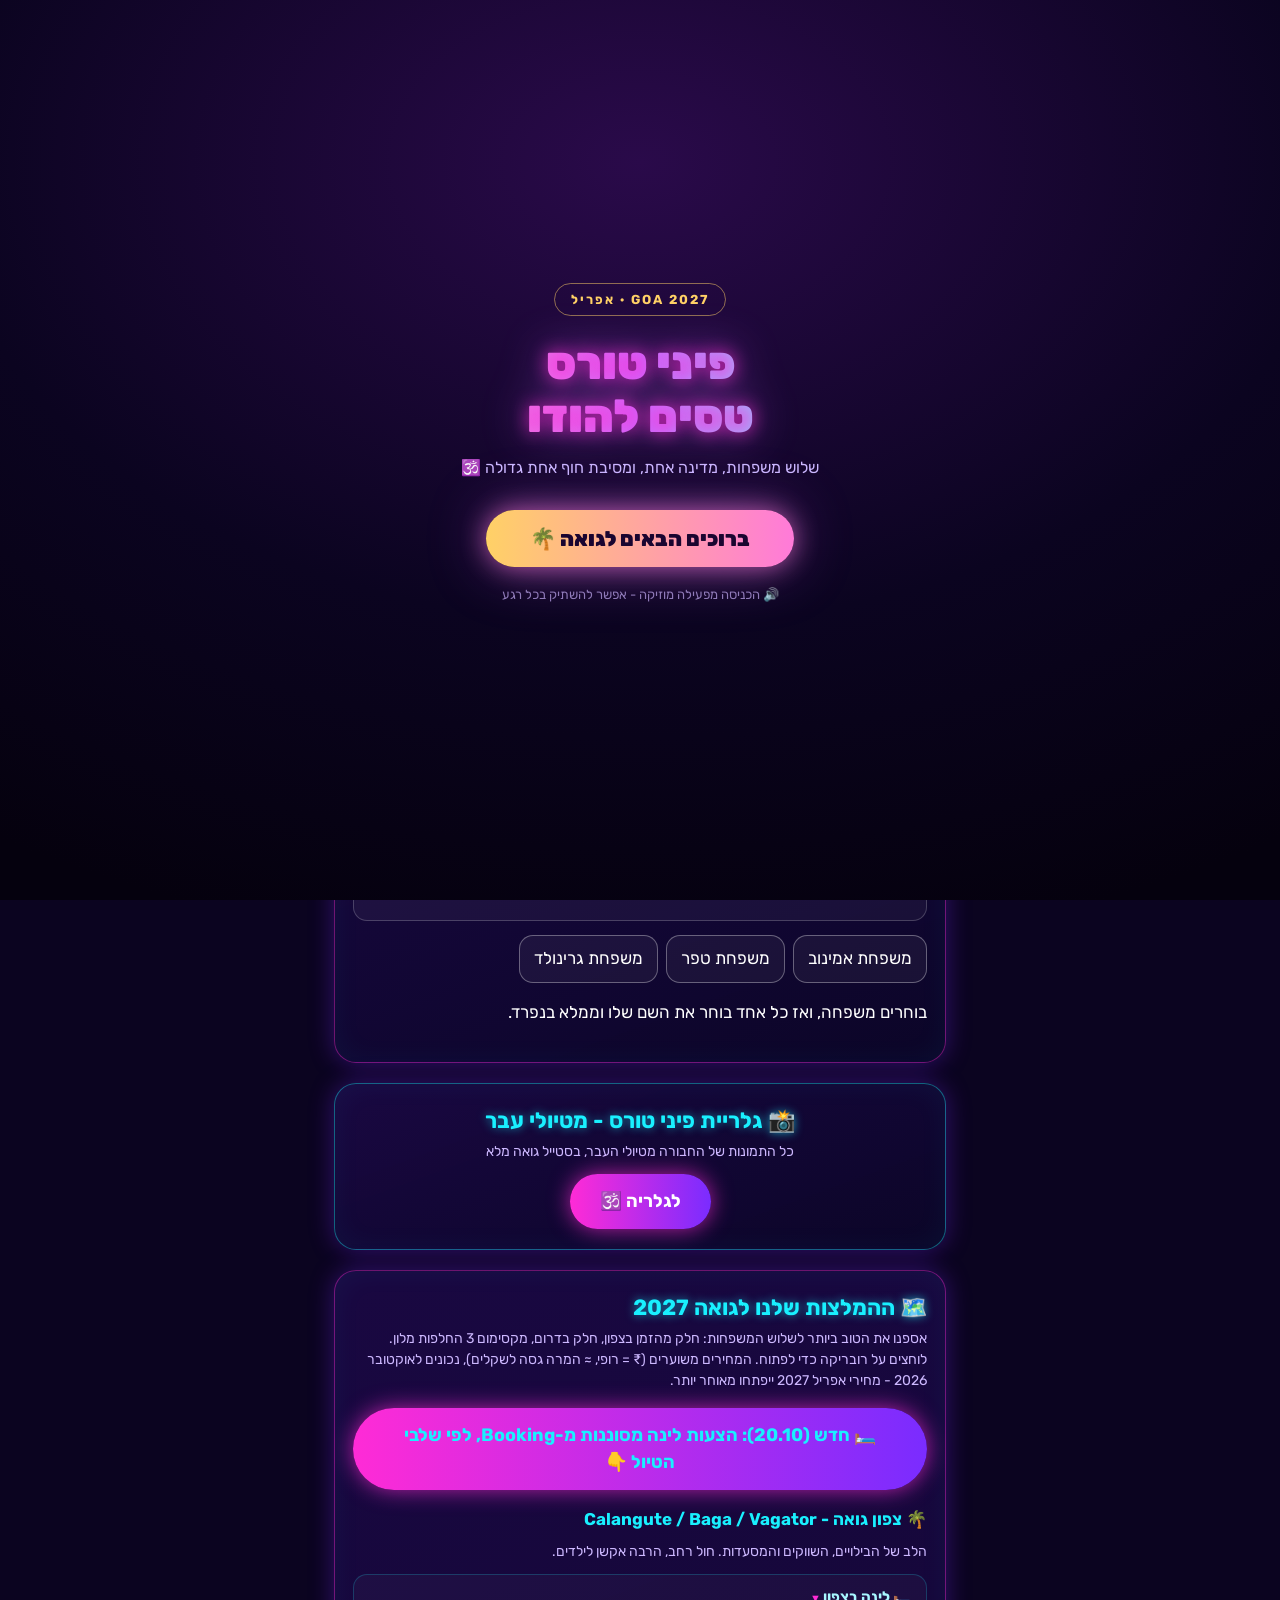
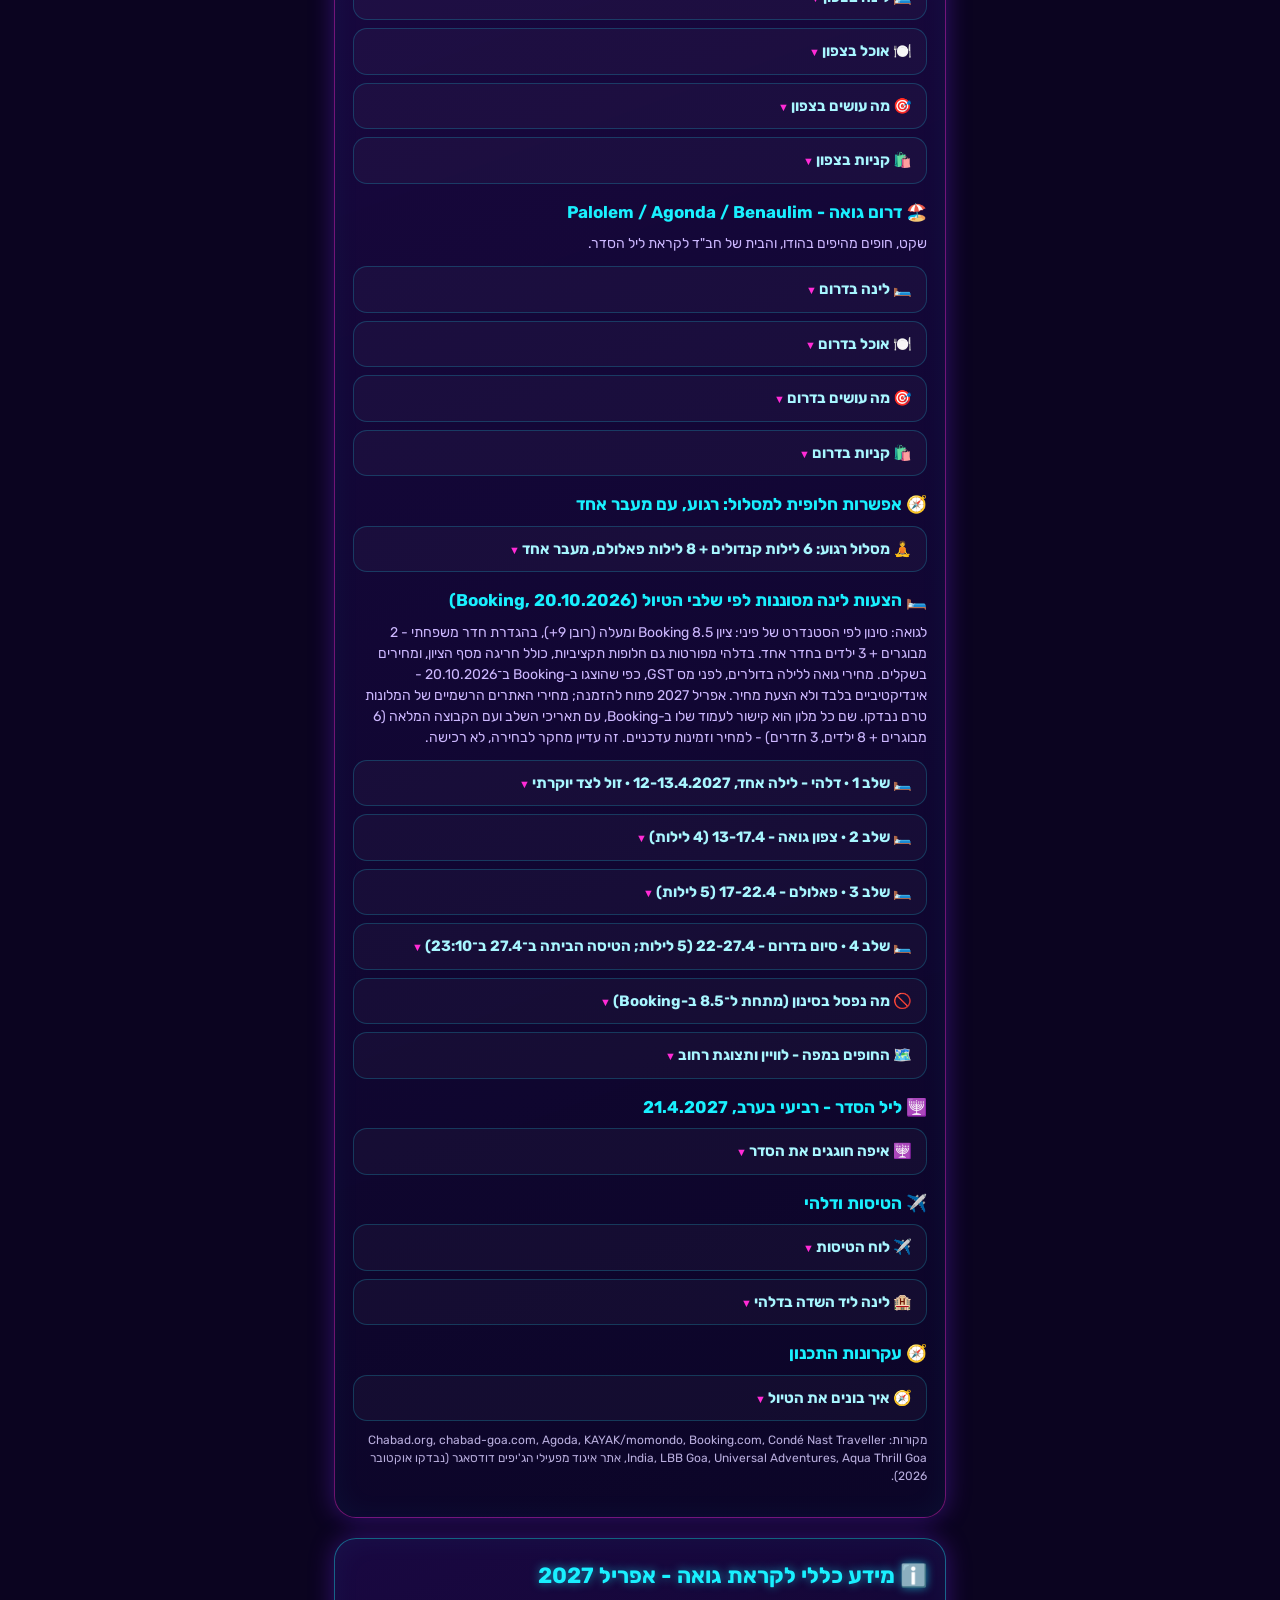
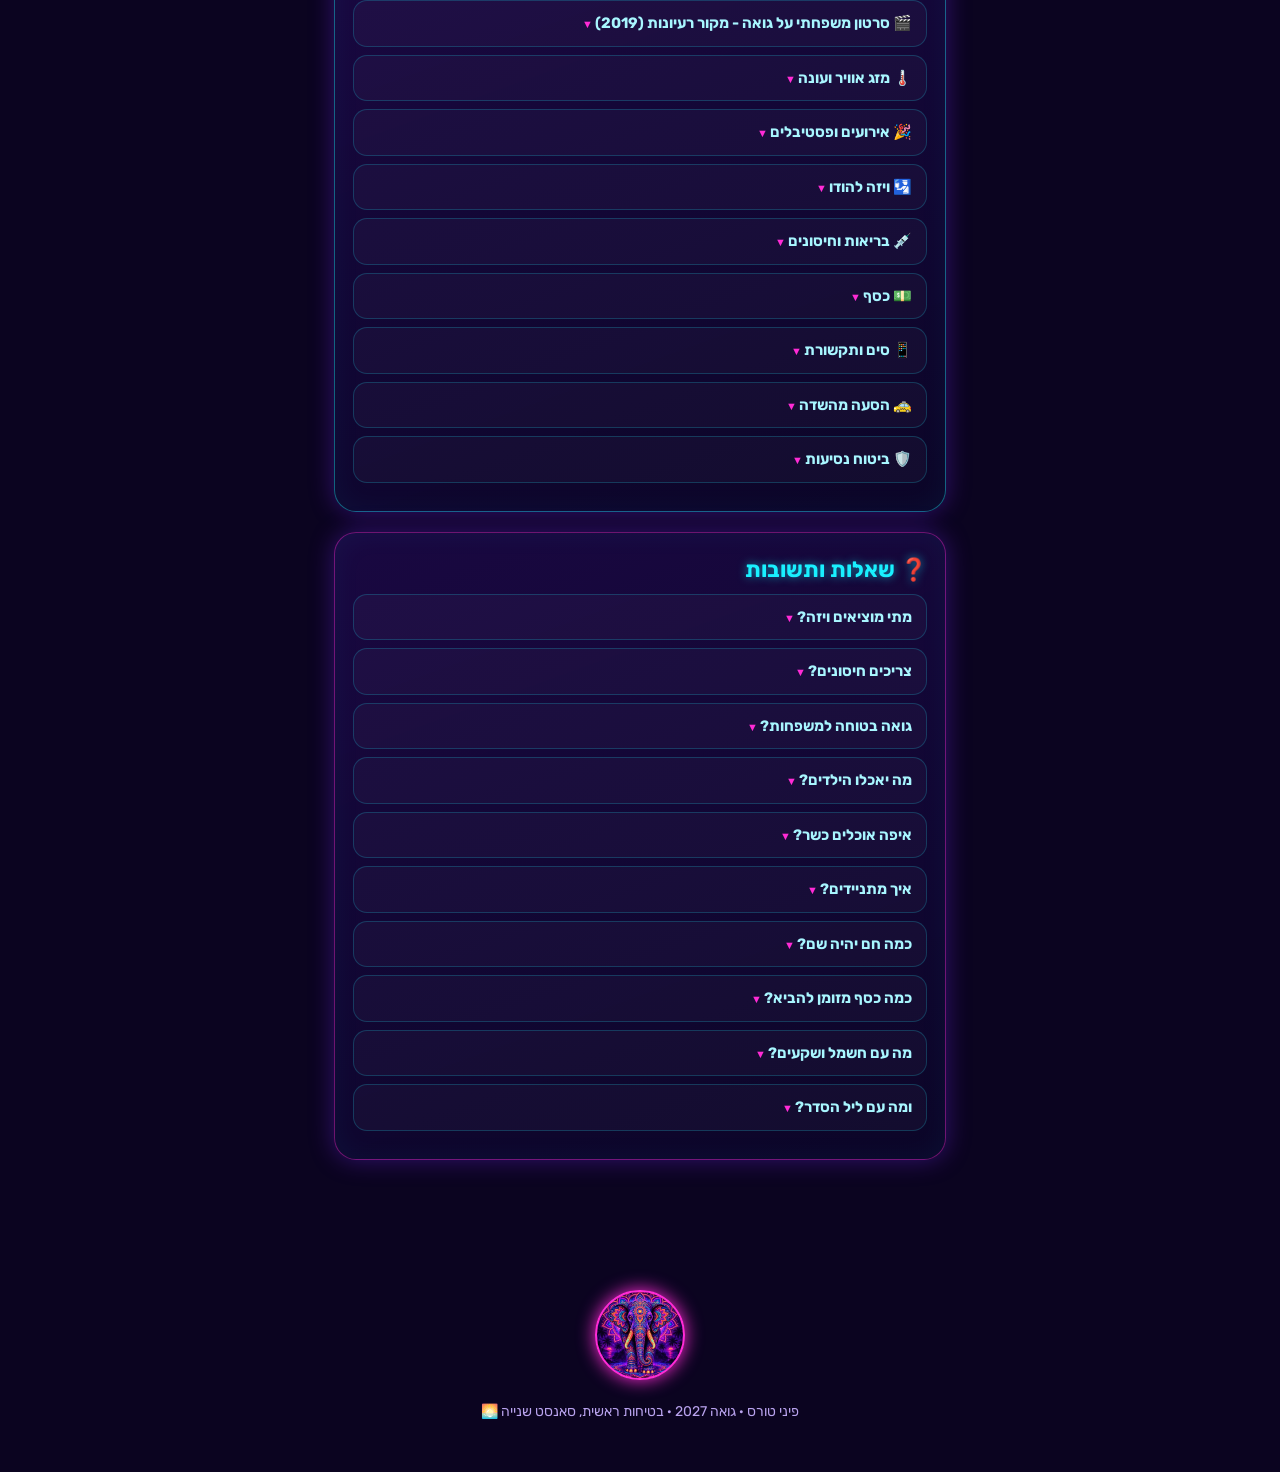
==== index.html @ 8bede076 "Refresh questionnaire module cache version" ====
<!DOCTYPE html>
<html lang="he" dir="rtl">
<head>
<meta charset="utf-8">
<script src="personal-questions.js?v=20261118-2" defer></script>
  <script src="goa-audio-1.js?v=2" defer></script>
<script src="goa-audio-2.js?v=2" defer></script>
<script src="chat.js?v=3" defer></script>
<script src="music.js?v=12" defer></script>
<meta name="viewport" content="width=device-width, initial-scale=1, viewport-fit=cover">
<title>פיני טורס טסים להודו | גואה 2027</title>
<meta name="description" content="הטיול הגדול לגואה. ממלאים העדפות בדקה וחצי, פיני טורס דואג לשאר.">
<meta property="og:title" content="פיני טורס טסים להודו 🌴🕉️">
<meta property="og:description" content="גואה 2027: כל משפחה בוחרת מה היא רוצה. 90 שניות, יאללה.">
<meta name="theme-color" content="#0b0420">
<link rel="preconnect" href="https://fonts.googleapis.com">
<link rel="preconnect" href="https://fonts.gstatic.com" crossorigin>
<link href="https://fonts.googleapis.com/css2?family=Rubik:wght@400;500;700;900&display=swap" rel="stylesheet">
<style>
:root{--hero:url([data-uri]);--ele:url([data-uri]);--man:url([data-uri]);--pink:#ff2bd6;--cyan:#19f0ff;--lime:#b6ff3b;--orange:#ff9a1f;--violet:#7a2cff;--bg:#0b0420}
*{box-sizing:border-box;-webkit-tap-highlight-color:transparent}
html{scroll-behavior:smooth}
body{margin:0;background:var(--bg);color:#fff;font-family:'Rubik',Arial,sans-serif;font-size:17px;line-height:1.5;overflow-x:hidden}
body:before{content:"";position:fixed;inset:0;z-index:-2;background:var(--man) center/cover;opacity:.22}
body:after{content:"";position:fixed;inset:0;z-index:-1;background:radial-gradient(circle at 20% 10%,rgba(255,43,214,.25),transparent 50%),radial-gradient(circle at 85% 60%,rgba(25,240,255,.18),transparent 55%),linear-gradient(#0b0420cc,#0b0420ee)}
.hero{position:relative;min-height:min(92vh,700px);display:flex;flex-direction:column;justify-content:flex-end;align-items:center;text-align:center;padding:24px 18px 36px;background:linear-gradient(180deg,rgba(11,4,32,.1) 0%,rgba(11,4,32,.15) 45%,var(--bg) 100%),var(--hero) center top/cover}
.badge{position:absolute;top:16px;inset-inline-start:16px;background:#0b0420aa;border:1px solid var(--cyan);color:var(--cyan);padding:4px 12px;border-radius:99px;font-size:13px;letter-spacing:1px;backdrop-filter:blur(6px)}
h1{margin:0;font-weight:900;font-size:clamp(40px,12vw,76px);line-height:1.02;text-shadow:0 0 18px rgba(255,43,214,.8)}
h1 .g{background:linear-gradient(90deg,var(--pink),var(--orange),var(--lime),var(--cyan),var(--pink));background-size:300% 100%;-webkit-background-clip:text;background-clip:text;color:transparent;animation:flow 6s linear infinite;filter:drop-shadow(0 0 12px rgba(255,43,214,.6))}
@keyframes flow{to{background-position:300% 0}}
.tag{margin:12px 0 22px;font-size:19px;color:#ffe9ff;text-shadow:0 2px 10px #000}
.btn{display:inline-block;border:0;cursor:pointer;font:inherit;font-weight:700;color:#fff;padding:14px 30px;border-radius:99px;background:linear-gradient(90deg,var(--pink),var(--violet));box-shadow:0 0 22px rgba(255,43,214,.7);text-decoration:none;font-size:18px}
.btn.alt{background:linear-gradient(90deg,#16c35a,#0aa1b8);box-shadow:0 0 22px rgba(25,240,255,.5)}
.btn.ghost{background:#ffffff14;box-shadow:none;border:1px solid #ffffff55}
.btn:active{transform:scale(.97)}
.spin{width:130px;height:130px;margin:0 auto 14px;border-radius:50%;background:var(--ele) center/cover;border:3px solid var(--cyan);box-shadow:0 0 30px var(--cyan),0 0 60px var(--pink);animation:pulse 3s ease-in-out infinite}
@keyframes pulse{50%{box-shadow:0 0 45px var(--lime),0 0 80px var(--violet);transform:scale(1.05)}}
main{max-width:640px;margin:0 auto;padding:0 14px 80px}
.bar{position:sticky;top:0;z-index:10;height:6px;background:#ffffff1a}
.bar i{display:block;height:100%;width:0;background:linear-gradient(90deg,var(--pink),var(--orange),var(--lime),var(--cyan));box-shadow:0 0 12px var(--pink);transition:width .3s}
section.card{margin:20px 0;padding:20px 18px;border-radius:22px;background:linear-gradient(160deg,#1d0a4acc,#0c0629dd);border:1px solid #ff2bd666;box-shadow:0 0 24px rgba(122,44,255,.35),inset 0 0 30px rgba(25,240,255,.05)}
section.card:nth-of-type(even){border-color:#19f0ff66}
h2{margin:0 0 4px;font-size:22px;font-weight:700;color:var(--cyan);text-shadow:0 0 10px rgba(25,240,255,.6)}
.hint{margin:0 0 12px;font-size:14px;color:#cdb8ff}
.chips{display:flex;flex-wrap:wrap;gap:8px}
.chips label{position:relative}
.chips input{position:absolute;opacity:0;pointer-events:none}
.chips span{display:block;padding:9px 14px;border-radius:99px;border:1px solid #ffffff44;background:#ffffff0d;cursor:pointer;user-select:none;transition:.15s;font-size:16px}
.chips input:checked+span{background:linear-gradient(90deg,var(--pink),var(--violet));border-color:transparent;box-shadow:0 0 14px rgba(255,43,214,.8);font-weight:500}
.chips input:focus-visible+span{outline:2px solid var(--cyan)}
input[type=text],input[type=number],textarea{width:100%;font:inherit;color:#fff;background:#0008;border:1px solid #ffffff44;border-radius:14px;padding:12px 14px;margin-top:6px}
textarea{min-height:84px;resize:vertical}
input:focus,textarea:focus{outline:2px solid var(--cyan);border-color:transparent}
.row{display:flex;gap:10px}.row>div{flex:1}
.row label{font-size:14px;color:#cdb8ff}
input[type=range]{width:100%;min-height:32px;accent-color:var(--pink);margin:12px 0 2px}
.ends{display:flex;justify-content:space-between;font-size:13px;color:#cdb8ff}
.big{text-align:center;font-size:22px;font-weight:700;color:var(--lime);text-shadow:0 0 10px var(--lime)}
#out{display:none;white-space:pre-wrap;background:#000a;border:1px dashed var(--lime);border-radius:16px;padding:14px;margin:14px 0;font-size:15px;direction:rtl;text-align:right}
.actions{display:flex;flex-direction:column;gap:10px;align-items:stretch;text-align:center}
.final{text-align:center}
.note{font-size:13px;color:#b9a3ee;text-align:center;margin-top:10px}
footer{text-align:center;padding:30px 10px 50px;color:#b9a3ee;font-size:14px}
.err{color:#ff7a9a;font-size:14px;display:none;margin-top:6px}
.sunrays{animation:flow 8s linear infinite}

/* המלצות */
.rec h3{margin:16px 0 8px;font-size:17px;color:#19f0ff}
.rec ul{margin:6px 0 10px;padding-inline-start:20px}
.rec li{margin:6px 0;font-size:15px;line-height:1.55}
.pill{display:inline-block;font-size:11.5px;padding:2px 10px;border-radius:999px;border:1px solid #ff2bd688;color:#ffb3ef;margin-inline-start:6px;vertical-align:middle}
.pill.b{border-color:#19f0ff88;color:#a8f6ff}
.price{color:#ffd166;font-weight:600}
.note2{font-size:12px;color:#b9aede;margin-top:10px;line-height:1.5}
/* סקריי מתקפל */
details.survey{margin:26px 0;border-radius:22px;background:linear-gradient(160deg,#1d0a4acc,#0c0629dd);border:1px solid #ff2bd666;box-shadow:0 0 24px rgba(122,44,255,.35)}
details.survey>summary{list-style:none;cursor:pointer;padding:18px;text-align:center;font-size:19px;font-weight:800;color:#fff;text-shadow:0 0 12px #ff2bd6}
details.survey>summary::-webkit-details-marker{display:none}
details.survey>summary::after{content:' ▼';font-size:13px;color:#19f0ff}
details.survey[open]>summary::after{content:' ▲'}
details.survey .pad{padding:0 14px 14px}

.qa{margin:8px 0;border:1px solid #19f0ff33;border-radius:14px;background:#ffffff08}
.qa>summary{list-style:none;cursor:pointer;padding:11px 14px;font-weight:700;font-size:15px;color:#a8f6ff}
.qa>summary::-webkit-details-marker{display:none}
.qa>summary::after{content:' ▼';font-size:11px;color:#ff2bd6}
.qa[open]>summary::after{content:' ▲'}
.qa .a{padding:0 14px 12px;font-size:14.5px;line-height:1.65;color:#e8e2ff}
.songbox{margin:12px 0 4px;padding:10px 12px;border:1px solid #19f0ff44;border-radius:12px;background:#ffffff10;display:flex;align-items:center;gap:10px;flex-wrap:wrap}
.songbox audio{height:34px;flex:1;min-width:220px;max-width:100%}
.songbox .credit{width:100%;font-size:12px;opacity:.7}
.rec a,.qa a{color:#19f0ff}
.gl{white-space:nowrap}.gl a{text-decoration:none;font-size:13px;margin-inline-start:2px}
</style>
</head>
<body>
<div id="goa-splash" role="dialog" aria-label="ברוכים הבאים לפיני טורס">
<style>
#goa-splash{position:fixed;inset:0;z-index:2147483647;display:flex;align-items:center;justify-content:center;background:radial-gradient(1200px 800px at 50% 18%,#2a0a4a 0%,#0b0420 58%,#05010e 100%);transition:opacity .5s ease;text-align:center;font-family:'Rubik',sans-serif}
#goa-splash.gs-hide{opacity:0;pointer-events:none}
#goa-splash .gs-in{padding:24px;max-width:440px}
#goa-splash .gs-badge{display:inline-block;color:#ffd166;font-weight:700;letter-spacing:2px;font-size:13px;border:1px solid rgba(255,209,102,.5);border-radius:999px;padding:6px 16px;margin-bottom:22px}
#goa-splash .gs-title{font-size:46px;line-height:1.15;font-weight:900;margin:0 0 12px;background:linear-gradient(90deg,#ff7ad9,#c96bff,#7af0ff);-webkit-background-clip:text;background-clip:text;color:transparent;filter:drop-shadow(0 0 22px rgba(201,107,255,.45))}
#goa-splash .gs-sub{color:#cbb8ff;font-size:16px;margin:0 0 30px}
#goa-splash #goa-enter{font-family:inherit;font-size:21px;font-weight:900;color:#1a0530;background:linear-gradient(90deg,#ffd166,#ff7ad9);border:none;border-radius:999px;padding:16px 44px;cursor:pointer;box-shadow:0 0 26px rgba(255,122,217,.65),0 0 60px rgba(201,107,255,.35);animation:gsPulse 1.8s ease-in-out infinite;-webkit-tap-highlight-color:transparent}
#goa-splash #goa-enter:active{transform:scale(.96)}
#goa-splash .gs-note{color:#8f7ab8;font-size:13px;margin-top:18px}
@keyframes gsPulse{0%,100%{transform:scale(1);box-shadow:0 0 26px rgba(255,122,217,.65),0 0 60px rgba(201,107,255,.35)}50%{transform:scale(1.06);box-shadow:0 0 40px rgba(255,122,217,.9),0 0 90px rgba(201,107,255,.55)}}
@media (prefers-reduced-motion:reduce){#goa-splash #goa-enter{animation:none}}
</style>
<div class="gs-in">
<div class="gs-badge">GOA 2027 · אפריל</div>
<h1 class="gs-title">פיני טורס<br>טסים להודו</h1>
<p class="gs-sub">שלוש משפחות, מדינה אחת, ומסיבת חוף אחת גדולה 🕉️</p>
<button id="goa-enter" type="button">ברוכים הבאים לגואה 🌴</button>
<p class="gs-note">🔊 הכניסה מפעילה מוזיקה - אפשר להשתיק בכל רגע</p>
</div>
</div>
<script>
(function(){
var s=document.getElementById('goa-splash');
if(!s)return;
try{localStorage.removeItem('goa27_entered');if(sessionStorage.getItem('goa27_entered')==='1'){s.parentNode.removeChild(s);return;}}catch(e){}
document.getElementById('goa-enter').addEventListener('click',function(){
try{sessionStorage.setItem('goa27_entered','1');}catch(e){}
if(window.goaMusic&&window.goaMusic.start){window.goaMusic.start();}
s.classList.add('gs-hide');
setTimeout(function(){if(s.parentNode)s.parentNode.removeChild(s);},600);
});
})();
</script>
<div id="goa-gal" style="display:none;position:fixed;inset:0;z-index:9000;background:#0b0420">
<button id="goa-gal-close" type="button" style="position:absolute;top:10px;left:10px;z-index:9001;background:rgba(20,6,45,.85);color:#e8dcff;border:1px solid rgba(190,120,255,.5);border-radius:999px;padding:8px 16px;font-family:inherit;font-size:14px;font-weight:700;cursor:pointer">✕ חזרה לסקר</button>
<iframe id="goa-gal-frame" src="about:blank" style="width:100%;height:100%;border:0" title="גלריית פיני טורס"></iframe>
</div>
<script>
function goaGalInit(){
var ov=document.getElementById('goa-gal'),fr=document.getElementById('goa-gal-frame');
function openGal(e){if(e)e.preventDefault();if(!fr.dataset.loaded){fr.src='gallery.html?embed=1';fr.dataset.loaded='1';}ov.style.display='block';document.body.style.overflow='hidden';}
function closeGal(){ov.style.display='none';document.body.style.overflow='';}
var l=document.getElementById('gal-link');if(l)l.addEventListener('click',openGal);
document.getElementById('goa-gal-close').addEventListener('click',closeGal);
window.addEventListener('message',function(e){if(e.data==='goa-close-gallery')closeGal();});
}
if(document.readyState==='loading')document.addEventListener('DOMContentLoaded',goaGalInit);else goaGalInit();
</script>
<div class="bar"><i id="prog"></i></div>
<header class="hero">
  <div class="badge">GOA 2027 · אפריל</div>
  <div class="spin" aria-hidden="true"></div>
  <h1><span class="g">פיני טורס</span><br>טסים להודו 🌴</h1>
  <p class="tag">שלוש משפחות, מדינה אחת, אפס מושג בדיוק איפה נישן.<br>תגידו מה בא לכם, ואנחנו נעשה את הקסם ✨</p>
  <a class="btn" href="#recs">מה מומלץ לנו בגואה? 👇</a>
  <a class="btn ghost" href="#survey" id="survey-open" style="margin-top:10px">יאללה ממלאים (90 שניות) ✍️</a>
  <a class="btn ghost" href="#kidsbox" id="kids-open" style="margin-top:10px">גם הילדים ממלאים 🎈 (60 שניות)</a>
  <a class="btn" href="kids.html" id="kidsworld-link" style="margin-top:10px">🌈 עולם הילדים בהודו 🌈</a>
</header>

<main id="form">
<section class="card" style="text-align:center">
<h2>📸 גלריית פיני טורס - מטיולי עבר</h2>
<p class="hint">כל התמונות של החבורה מטיולי העבר, בסטייל גואה מלא</p>
<a class="btn" href="gallery.html" id="gal-link" style="display:inline-block;text-decoration:none">לגלריה 🕉️</a>
</section>
<section class="card rec" id="recs">
<h2>🗺️ ההמלצות שלנו לגואה 2027</h2>
<p class="hint">אספנו את הטוב ביותר לשלוש המשפחות: חלק מהזמן בצפון, חלק בדרום, מקסימום 3 החלפות מלון. לוחצים על רובריקה כדי לפתוח. המחירים משוערים (₹ = רופי, ≈ המרה גסה לשקלים), נכונים לאוקטובר 2026 - מחירי אפריל 2027 ייפתחו מאוחר יותר.</p>
<p style="text-align:center"><a class="btn" href="#lodging-filtered">🛏️ חדש (20.10): הצעות לינה מסוננות מ-Booking, לפי שלבי הטיול 👇</a></p>

<h3>🌴 צפון גואה - Calangute / Baga / Vagator</h3>
<p class="hint">הלב של הבילויים, השווקים והמסעדות. חול רחב, הרבה אקשן לילדים.</p>
<details class="qa" data-track="lodging"><summary>🛏️ לינה בצפון</summary><div class="a"><p class="hint">עודכן 20.10: <a href="https://www.booking.com/hotel/in/swissa-tel-goa.html?checkin=2027-04-13&checkout=2027-04-17&group_adults=6&group_children=8&no_rooms=3&age=5&age=7&age=7&age=8&age=9&age=11&age=11&age=11&selected_currency=USD" target="_blank" rel="noopener" title="ב-Booking עם תאריכי השלב וכמות הנוסעים">Hard Rock</a> (ציון Booking 7.2) ו-<a href="https://www.booking.com/hotel/in/w-retreat-spa-goa.html?checkin=2027-04-13&checkout=2027-04-17&group_adults=6&group_children=8&no_rooms=3&age=5&age=7&age=7&age=8&age=9&age=11&age=11&age=11&selected_currency=USD" target="_blank" rel="noopener" title="ב-Booking עם תאריכי השלב וכמות הנוסעים">W Goa</a> (8.4) ירדו מההמלצות - מתחת לרף ה־8.5 של פיני.</p><p><a class="btn ghost" href="#lodging-filtered">🛏️ להצעות הלינה המסוננות בצפון (Booking 8.5 ומעלה) 👇</a></p><ul><li><b>וילה פרטית עם בריכה</b> באסאגאו או סיולים (3-4 חדרי שינה) - דרך Airbnb או סוכנות וילות מקומית; אין ציון Booking, נבדק בנפרד. <span class="pill">אמינוב: וילה פרטית</span></li></ul></div></details>
<details class="qa" data-track="restaurants"><summary>🍽️ אוכל בצפון</summary><div class="a">Britto's <span class="gl"><a href="https://www.google.com/maps/search/?api=1&query=Britto%27s+Bar+%26+Restaurant&query_place_id=ChIJRzXF3x3qvzsRRNDmKZGp8ko" target="_blank" rel="noopener" title="כרטיס מקום">🗺️</a><a href="https://www.google.com/maps/@?api=1&map_action=map&center=15.5613278,73.7494609&zoom=17&basemap=satellite" target="_blank" rel="noopener" title="תצוגת לוויין">🛰️</a><a href="https://www.google.com/maps/@?api=1&map_action=pano&viewpoint=15.5613278,73.7494609" target="_blank" rel="noopener" title="פנורמת 360° בסביבה">📷</a></span> בבאגה (קלאסיקה מ-1965, נוף לים), Thalassa  בוגטור (יווני, הסאנסט הכי מפורסם בגואה), Gunpowder <span class="gl"><a href="https://www.google.com/maps/search/?api=1&query=Gunpowder&query_place_id=ChIJkU2VCqzrvzsRSnOAngvPSKE" target="_blank" rel="noopener" title="כרטיס מקום">🗺️</a><a href="https://www.google.com/maps/@?api=1&map_action=map&center=15.5969557,73.7883230&zoom=17&basemap=satellite" target="_blank" rel="noopener" title="תצוגת לוויין">🛰️</a><a href="https://www.google.com/maps/@?api=1&map_action=pano&viewpoint=15.5969557,73.7883230" target="_blank" rel="noopener" title="פנורמת 360° בסביבה">📷</a></span> באסאגאו (דרום הודי משובח), Pincode <span class="gl"><a href="https://www.google.com/maps/search/?api=1&query=Pincode+Bungalow&query_place_id=ChIJJfF7OQDrvzsRgKlXTNKUjtM" target="_blank" rel="noopener" title="כרטיס מקום">🗺️</a><a href="https://www.google.com/maps/@?api=1&map_action=map&center=15.5949577,73.7528907&zoom=17&basemap=satellite" target="_blank" rel="noopener" title="תצוגת לוויין">🛰️</a></span> בוגטור (הודי מודרני). צמחוני ואוכל מוכר לילדים יש בשפע בכל מקום.</div></details>
<details class="qa" data-track="attractions"><summary>🎯 מה עושים בצפון</summary><div class="a"><a href="https://goa-tourism.org.in/anjuna-flea-market-goa" target="_blank" rel="noopener">שוק דחיפים באנג'ונה</a> <span class="gl"><a href="https://www.google.com/maps/search/?api=1&query=Anjuna+Flea+Market&query_place_id=ChIJFY-F1BLpvzsRyVdPrarA5bs" target="_blank" rel="noopener" title="כרטיס מקום">🗺️</a><a href="https://www.google.com/maps/@?api=1&map_action=map&center=15.5720689,73.7419735&zoom=17&basemap=satellite" target="_blank" rel="noopener" title="תצוגת לוויין">🛰️</a><a href="https://www.google.com/maps/@?api=1&map_action=pano&viewpoint=15.5720689,73.7419735" target="_blank" rel="noopener" title="פנורמת 360° בסביבה">📷</a></span> (ימי רביעי), <a href="https://goa-tourism.com/siteseeing/markets-of-north-goa/" target="_blank" rel="noopener">שוק הלילה בארפורה</a> <span class="gl"><a href="https://www.google.com/maps/search/?api=1&query=Saturday+Night+Market+Arpora+Goa" target="_blank" rel="noopener" title="כרטיס מקום">🗺️</a><a href="https://www.google.com/maps/@?api=1&map_action=map&center=15.5671497,73.7654163&zoom=17&basemap=satellite" target="_blank" rel="noopener" title="תצוגת לוויין">🛰️</a><a href="https://www.google.com/maps/@?api=1&map_action=pano&viewpoint=15.5671497,73.7654163" target="_blank" rel="noopener" title="פנורמת 360° בסביבה">📷</a></span> (מוצ"ש), <a href="https://www.universaladventures.in/products/water-sports-at-baga-calangute-premium" target="_blank" rel="noopener">ספורט מים 5-ב-1 בקלנגוט/באגה</a> <span class="price">≈ ₹1,300</span>, <span class="gl-dead" title="הקישור הרשמי לא זמין כרגע">שייט דולפינים מסינקרים <small>(הקישור הרשמי לא זמין כרגע)</small></span> <span class="gl"><a href="https://www.google.com/maps/search/?api=1&query=Sinquerim+Beach&query_place_id=ChIJn5OqQp7BvzsR7YB4KherD64" target="_blank" rel="noopener" title="כרטיס מקום">🗺️</a><a href="https://www.google.com/maps/@?api=1&map_action=map&center=15.4991464,73.7674666&zoom=17&basemap=satellite" target="_blank" rel="noopener" title="תצוגת לוויין">🛰️</a><a href="https://www.google.com/maps/@?api=1&map_action=pano&viewpoint=15.4991464,73.7674666" target="_blank" rel="noopener" title="פנורמת 360° בסביבה">📷</a></span> (כשעה וחצי, <span class="price">מ־₹399</span>), <a href="https://www.universaladventures.in/products/scuba-diving-in-grand-island-goa" target="_blank" rel="noopener">צלילה ושנורקל סביב האי Grande</a> (טיול יום מהצפון, צלילת היכרות, <span class="price">מ־₹1,099</span>), <a href="https://www.goa.gov.in/places/aguada-fort/fort-aguada/" target="_blank" rel="noopener">מבצרי Aguada</a> <span class="gl"><a href="https://www.google.com/maps/search/?api=1&query=Fort+Aguada&query_place_id=ChIJa72MxnXBvzsRHHtpszB2g6M" target="_blank" rel="noopener" title="כרטיס מקום">🗺️</a><a href="https://www.google.com/maps/@?api=1&map_action=map&center=15.4922519,73.7737462&zoom=17&basemap=satellite" target="_blank" rel="noopener" title="תצוגת לוויין">🛰️</a><a href="https://www.google.com/maps/@?api=1&map_action=pano&viewpoint=15.4922519,73.7737462" target="_blank" rel="noopener" title="פנורמת 360° בסביבה">📷</a></span> ו-<a href="https://www.goa.gov.in/places/chapora-fort/" target="_blank" rel="noopener">Chapora</a> <span class="gl"><a href="https://www.google.com/maps/search/?api=1&query=Chapora+Fort&query_place_id=ChIJ56FVYsbpvzsRB6GFWwDiCzc" target="_blank" rel="noopener" title="כרטיס מקום">🗺️</a><a href="https://www.google.com/maps/@?api=1&map_action=map&center=15.6046375,73.7369631&zoom=17&basemap=satellite" target="_blank" rel="noopener" title="תצוגת לוויין">🛰️</a><a href="https://www.google.com/maps/@?api=1&map_action=pano&viewpoint=15.6046375,73.7369631" target="_blank" rel="noopener" title="פנורמת 360° בסביבה">📷</a></span>, שיעור יוגה drop-in בארמבול <span class="gl"><a href="https://www.google.com/maps/search/?api=1&query=Arambol+Beach&query_place_id=ChIJU2YT71LuvzsRFgfxISbKed0" target="_blank" rel="noopener" title="כרטיס מקום">🗺️</a><a href="https://www.google.com/maps/@?api=1&map_action=map&center=15.6846886,73.7032836&zoom=17&basemap=satellite" target="_blank" rel="noopener" title="תצוגת לוויין">🛰️</a><a href="https://www.google.com/maps/@?api=1&map_action=pano&viewpoint=15.6846886,73.7032836" target="_blank" rel="noopener" title="פנורמת 360° בסביבה">📷</a></span>.<div class="songbox">🐬 <b>השיר של הדולפינים</b> - הפקה של פיני (4:17): <audio class="goa-song" controls preload="none"></audio></div></div></details>
<details class="qa" data-track="shopping"><summary>🛍️ קניות בצפון</summary><div class="a">בעיקר בשווקים: אנג'ונה (ד׳) וארפורה (מוצ"ש) - בגדים, תכשיטים, תבלינים ומזכרות.</div></details>

<h3>🏖️ דרום גואה - Palolem / Agonda / Benaulim</h3>
<p class="hint">שקט, חופים מהיפים בהודו, והבית של חב"ד לקראת ליל הסדר.</p>
<details class="qa" data-track="lodging"><summary>🛏️ לינה בדרום</summary><div class="a"><p class="hint">עודכן 20.10: <a href="https://www.booking.com/hotel/in/intercontinental-the-lalit-goa-resort.html?checkin=2027-04-22&checkout=2027-04-27&group_adults=6&group_children=8&no_rooms=3&age=5&age=7&age=7&age=8&age=9&age=11&age=11&age=11&selected_currency=USD" target="_blank" rel="noopener" title="ב-Booking עם תאריכי השלב וכמות הנוסעים">The LaLiT</a> ירד מההמלצות (ציון Booking 7.8, מתחת לרף ה־8.5).</p><p><a class="btn ghost" href="#lodging-filtered">🛏️ להצעות הלינה המסוננות בדרום ובפאלולם (Booking 8.5 ומעלה) 👇</a></p><ul><li><a href="https://www.booking.com/hotel/in/taj-exotica-goa.html?checkin=2027-04-22&checkout=2027-04-27&group_adults=6&group_children=8&no_rooms=3&age=5&age=7&age=7&age=8&age=9&age=11&age=11&age=11&selected_currency=USD" target="_blank" rel="noopener" title="ב-Booking עם תאריכי השלב וכמות הנוסעים"><b>Taj Exotica</b></a> <span class="gl"><a href="https://www.google.com/maps/search/?api=1&query=Taj+Exotica+Resort+%26+Spa%2C+Goa&query_place_id=ChIJiVbna6ywvzsRaASo1KU8pzE" target="_blank" rel="noopener" title="כרטיס מקום">🗺️</a><a href="https://www.google.com/maps/@?api=1&map_action=map&center=15.2452367,73.9248133&zoom=17&basemap=satellite" target="_blank" rel="noopener" title="תצוגת לוויין">🛰️</a><a href="https://www.google.com/maps/@?api=1&map_action=pano&viewpoint=15.2452367,73.9248133" target="_blank" rel="noopener" title="פנורמת 360° בסביבה">📷</a></span> (בנאולים) - ריזורט משפחתי יוקרתי על החוף, פעילויות לילדים. <span class="hint">ציון Booking 8.5 בדיוק - על הסף, ויקר מאוד (~$609 ללילה).</span></li></ul></div></details>
<details class="qa" data-track="restaurants"><summary>🍽️ אוכל בדרום</summary><div class="a">Cantine Indienne <span class="gl"><a href="https://www.google.com/maps/search/?api=1&query=Cantine+indienne+-+Plant-based+canteen&query_place_id=ChIJN4POSTtbvjsR_IR2HIcLE4g" target="_blank" rel="noopener" title="כרטיס מקום">🗺️</a><a href="https://www.google.com/maps/@?api=1&map_action=map&center=15.0076604,74.0300394&zoom=17&basemap=satellite" target="_blank" rel="noopener" title="תצוגת לוויין">🛰️</a></span> בפלולם (טבעוני מצוין), The Mill <span class="gl"><a href="https://www.google.com/maps/search/?api=1&query=The+Mill+Cafe&query_place_id=ChIJxzJDqF5FvjsRI5dEDegxBOc" target="_blank" rel="noopener" title="כרטיס מקום">🗺️</a><a href="https://www.google.com/maps/@?api=1&map_action=map&center=15.0110151,74.0278915&zoom=17&basemap=satellite" target="_blank" rel="noopener" title="תצוגת לוויין">🛰️</a></span> בפלולם, Beno <span class="gl"><a href="https://www.google.com/maps/search/?api=1&query=BENO&query_place_id=ChIJI1MglIC1vzsRXJHyQcDncvg" target="_blank" rel="noopener" title="כרטיס מקום">🗺️</a><a href="https://www.google.com/maps/@?api=1&map_action=map&center=15.251476,73.9353349&zoom=17&basemap=satellite" target="_blank" rel="noopener" title="תצוגת לוויין">🛰️</a></span> ו-Cavatina <span class="gl"><a href="https://www.google.com/maps/search/?api=1&query=Cavatina&query_place_id=ChIJVZpHKXy0vzsRBKVTKjv6dLg" target="_blank" rel="noopener" title="כרטיס מקום">🗺️</a><a href="https://www.google.com/maps/@?api=1&map_action=map&center=15.2433783,73.9298956&zoom=17&basemap=satellite" target="_blank" rel="noopener" title="תצוגת לוויין">🛰️</a><a href="https://www.google.com/maps/@?api=1&map_action=pano&viewpoint=15.2433783,73.9298956" target="_blank" rel="noopener" title="פנורמת 360° בסביבה">📷</a></span> בבנאולים, Fisherman's Wharf <span class="gl"><a href="https://www.google.com/maps/search/?api=1&query=The+Fishermans+Wharf&query_place_id=ChIJRTUYPI5MvjsRxAHlDWzTpYY" target="_blank" rel="noopener" title="כרטיס מקום">🗺️</a><a href="https://www.google.com/maps/@?api=1&map_action=map&center=15.1576183,73.9521909&zoom=17&basemap=satellite" target="_blank" rel="noopener" title="תצוגת לוויין">🛰️</a></span> במובור, Martin's Corner <span class="gl"><a href="https://www.google.com/maps/search/?api=1&query=Martin%27s+Corner&query_place_id=ChIJY7N6pt22vzsRld7p1M9Cvgc" target="_blank" rel="noopener" title="כרטיס מקום">🗺️</a><a href="https://www.google.com/maps/@?api=1&map_action=map&center=15.303788,73.914329&zoom=17&basemap=satellite" target="_blank" rel="noopener" title="תצוגת לוויין">🛰️</a><a href="https://www.google.com/maps/@?api=1&map_action=pano&viewpoint=15.303788,73.914329" target="_blank" rel="noopener" title="פנורמת 360° בסביבה">📷</a></span> בבטלבטים, Zest <span class="gl"><a href="https://www.google.com/maps/search/?api=1&query=Zest+Cafe+Agonda&query_place_id=ChIJDynHrZhPvjsRUuBAJjRcjk8" target="_blank" rel="noopener" title="כרטיס מקום">🗺️</a><a href="https://www.google.com/maps/@?api=1&map_action=map&center=15.0392696,73.9892874&zoom=17&basemap=satellite" target="_blank" rel="noopener" title="תצוגת לוויין">🛰️</a></span> ו-La Dolce Vita <span class="gl"><a href="https://www.google.com/maps/search/?api=1&query=LA+DOLCE+VITA+PIZZERIA&query_place_id=ChIJsxuuDdZPvjsRzYiHCdzalmI" target="_blank" rel="noopener" title="כרטיס מקום">🗺️</a><a href="https://www.google.com/maps/@?api=1&map_action=map&center=15.0374596,73.9896413&zoom=17&basemap=satellite" target="_blank" rel="noopener" title="תצוגת לוויין">🛰️</a></span> באגונדה, Joets <span class="gl"><a href="https://www.google.com/maps/search/?api=1&query=Joets+Bar+%26+Restaurant&query_place_id=ChIJiRnMkvzHvzsRPz2JOH574kU" target="_blank" rel="noopener" title="כרטיס מקום">🗺️</a><a href="https://www.google.com/maps/@?api=1&map_action=map&center=15.3708346,73.8325205&zoom=17&basemap=satellite" target="_blank" rel="noopener" title="תצוגת לוויין">🛰️</a></span> בבוגמלו על החוף.</div></details>
<details class="qa" data-track="attractions"><summary>🎯 מה עושים בדרום</summary><div class="a">יוגה drop-in ב-<a href="https://thepalmcollection.in/palm-forest-palolem/palm-forest-palolem-yoga/" target="_blank" rel="noopener">Palm Forest</a> <span class="gl"><a href="https://www.google.com/maps/search/?api=1&query=Palm+Forest+Palolem&query_place_id=ChIJt9tsslBFvjsRzUdco_AG2WU" target="_blank" rel="noopener" title="כרטיס מקום">🗺️</a><a href="https://www.google.com/maps/@?api=1&map_action=map&center=15.0132911,74.0190633&zoom=17&basemap=satellite" target="_blank" rel="noopener" title="תצוגת לוויין">🛰️</a><a href="https://www.google.com/maps/@?api=1&map_action=pano&viewpoint=15.0132911,74.0190633" target="_blank" rel="noopener" title="פנורמת 360° בסביבה">📷</a></span> או <a href="https://lumagoa.com/yoga-shala" target="_blank" rel="noopener">Luma</a> <span class="gl"><a href="https://www.google.com/maps/search/?api=1&query=LUMA+goa&query_place_id=ChIJLQjFN7dFvjsR8yezomPB5ao" target="_blank" rel="noopener" title="כרטיס מקום">🗺️</a><a href="https://www.google.com/maps/@?api=1&map_action=map&center=15.0126252,74.0210419&zoom=17&basemap=satellite" target="_blank" rel="noopener" title="תצוגת לוויין">🛰️</a></span> בפלולם, <a href="https://goatoursplanner.com/experience/dolphin-trip" target="_blank" rel="noopener">שייט דולפינים ממובור</a>, <a href="https://goatours.co.in/palolem-boat-trip-dolphins-and-beach/" target="_blank" rel="noopener">סירה פרטית מחוף פאלולם לחוף הפרפרים (Butterfly)</a> - יוצאים מהחוף עצמו, משלבים לרוב גם Honeymoon Beach, וראיית דולפינים לא מובטחת, ויום טיול ל<a href="https://www.dudhsagarjeeps.com/" target="_blank" rel="noopener">מפלי דודסאגר</a> <span class="gl"><a href="https://www.google.com/maps/search/?api=1&query=Dudhsagar+Falls&query_place_id=ChIJQ4srFBimvzsRJQI7KOdIlP0" target="_blank" rel="noopener" title="כרטיס מקום">🗺️</a><a href="https://www.google.com/maps/@?api=1&map_action=map&center=15.3144375,74.3143073&zoom=15&basemap=satellite" target="_blank" rel="noopener" title="תצוגת לוויין">🛰️</a><a href="https://www.google.com/maps/@?api=1&map_action=pano&viewpoint=15.3144375,74.3143073" target="_blank" rel="noopener" title="פנורמת 360° בסביבה">📷</a></span> - ג'יפים יוצאים מקולם  (להזמין מראש אצל <a href="https://www.dudhsagarjeeps.com/" target="_blank" rel="noopener">איגוד המפעילים</a>) ובדרך אפשר לשלב <a href="https://sahakarispicefarm.com/" target="_blank" rel="noopener">מטע תבלינים Sahakari</a> <span class="gl"><a href="https://www.google.com/maps/search/?api=1&query=Sahakari+Spice+Farm&query_place_id=ChIJKcWnYsm6vzsRAMlwqeHP5dg" target="_blank" rel="noopener" title="כרטיס מקום">🗺️</a><a href="https://www.google.com/maps/@?api=1&map_action=map&center=15.4094752,74.0237045&zoom=17&basemap=satellite" target="_blank" rel="noopener" title="תצוגת לוויין">🛰️</a></span> בפונדה.<div class="songbox">🌴 <b>השיר של החופים של פאלולם</b> - הפקה של פיני (2:35): <audio class="goa-song" data-prefix="pal" data-chunks="7" controls preload="none"></audio><small class="credit">נוצר עם <a href="https://suno.com" target="_blank" rel="noopener">Suno</a> · לשימוש אישי ולא מסחרי</small></div></div></details>
<details class="qa" data-track="shopping"><summary>🛍️ קניות בדרום</summary><div class="a">דוכני בוטיק ותכשיטים ברחוב הראשי של פלולם <span class="gl"><a href="https://www.google.com/maps/search/?api=1&query=Palolem+Beach&query_place_id=ChIJuwJb0FFFvjsR9bsPS33GGx4" target="_blank" rel="noopener" title="כרטיס מקום">🗺️</a><a href="https://www.google.com/maps/@?api=1&map_action=map&center=15.0099648,74.0232186&zoom=17&basemap=satellite" target="_blank" rel="noopener" title="תצוגת לוויין">🛰️</a><a href="https://www.google.com/maps/@?api=1&map_action=pano&viewpoint=15.0099648,74.0232186" target="_blank" rel="noopener" title="פנורמת 360° בסביבה">📷</a></span>.</div></details>

<h3>🧭 אפשרות חלופית למסלול: רגוע, עם מעבר אחד</h3>
<details class="qa" data-track="lodging"><summary>🧘 מסלול רגוע: 6 לילות קנדולים + 8 לילות פאלולם, מעבר אחד</summary><div class="a">
<p class="hint">אפשרות אחת מבין כמה, לא מסלול סגור. התוכנית הנוכחית של פיני היא 4 שלבים (לילה בדלהי, 4 לילות בצפון, 5 בפלולם, 5 אחרונים), וזו חלופה עם פחות החלפות מלון.</p>
<ul>
<li><b>13-19.4 (6 לילות): קנדולים, צפון גואה.</b> בסיס אחד לכל האטרקציות שבצפון.</li>
<li><b>19-27.4 (8 לילות): פאלולם, דרום גואה.</b> ליל הסדר (21.4) חל בפאלולם, קרוב לבית חב"ד.</li>
<li><b>מעבר אחד בלבד</b> בין הצפון לדרום, כלומר החלפת מלון אחת בגואה.</li>
</ul>
<p><b>אטרקציות בצפון (אמיתיות, מקנדולים):</b> <a href="https://www.splashdowngoa.com/" target="_blank" rel="noopener">Splashdown</a> (פארק מים), <a href="https://snowparkgoa.com/" target="_blank" rel="noopener">Snow Park</a>, <a href="https://www.goa.gov.in/places/reis-magos-fort/" target="_blank" rel="noopener">מבצר Reis Magos</a>, <span class="gl-dead" title="הקישור הרשמי לא זמין כרגע">שייט דולפינים מסינקרים <small>(הקישור הרשמי לא זמין כרגע)</small></span>.</p>
<p><b>זמני נסיעה משוערים מקנדולים:</b> Splashdown כ-23 דקות · Snow Park כ-24 · Reis Magos כ-18 · סינקרים כ-12.<br>
<b>שדה התעופה והמעבר:</b> דבולים-קנדולים כ-60 דקות · דבולים-פאלולם כ-1:40 · קנדולים-פאלולם כ-2 שעות.<br>
<span class="hint">אלה הערכות, לא מובטחות. תלוי בתנועה ובשעה.</span></p>
<p><b>⚠️ בטיחות בים:</b> לא מבטיחים ים רגוע בקנדולים. Drishti מדווחים על זרמי ריפ שם, ובפאלולם יש אזורי איסור רחצה שמשתנים מיום ליום. נכנסים למים רק לפי דגלי המציל. בריכת המלון היא ברירת המחדל הבטוחה לילדים.</p>
</div></details>


<h3 id="lodging-filtered">🛏️ הצעות לינה מסוננות לפי שלבי הטיול (Booking, 20.10.2026)</h3>
<p class="hint">לגואה: סינון לפי הסטנדרט של פיני: ציון Booking 8.5 ומעלה (רובן 9+), בהגדרת חדר משפחתי - 2 מבוגרים + 3 ילדים בחדר אחד. בדלהי מפורטות גם חלופות תקציביות, כולל חריגה מסף הציון, ומחירים בשקלים. מחירי גואה ללילה בדולרים, לפני מס GST, כפי שהוצגו ב-Booking ב־20.10.2026 - אינדיקטיביים בלבד ולא הצעת מחיר. אפריל 2027 פתוח להזמנה; מחירי האתרים הרשמיים של המלונות טרם נבדקו. שם כל מלון הוא קישור לעמוד שלו ב-Booking, עם תאריכי השלב ועם הקבוצה המלאה (6 מבוגרים + 8 ילדים, 3 חדרים) - למחיר וזמינות עדכניים. זה עדיין מחקר לבחירה, לא רכישה.</p>

<details class="qa" data-track="lodging"><summary>🛏️ שלב 1 · דלהי - לילה אחד, 12-13.4.2027 · זול לצד יוקרתי</summary><div class="a">
<p><b>לילה לשינה, לא לחופשה:</b> נחיתה ב־12.4 ב־20:20, המראה ב־13.4 ב־11:50. בחזור, 28.4, נוחתים ב־01:50 וממריאים ב־04:25 - ללא מלון.</p>
<p class="hint">בדיקת Booking מ־20.10.2026 ל־2 מבוגרים + 3 ילדים (5, 8, 11), ללילה אחד. המחירים בשקלים, לפני מסים ותוספות שסכומם טרם אומת; אינדיקטיביים בלבד ולא מחיר סופי או הזמנה. הרכב החדרים וההתאמה לכל חמשת הנוסעים דורשים אישור לפני הזמנה.</p>
<p><b>קרוב לשדה, אבל לא 2.5 ק״מ מטרמינל 3:</b> לא אומתה אופציה זולה במרחק נסיעה כזה. באפשרויות שנבדקו הנסיעה ל־T3 היא כ־4.5-4.6 ק״מ, כ־10 דקות בתנאים רגילים; תלוי בתנועה.</p>
<ul>
<li><a href="https://www.booking.com/hotel/in/airport-le-premier-new-delhi.html?checkin=2027-04-12&amp;checkout=2027-04-13&amp;group_adults=2&amp;group_children=3&amp;age=5&amp;age=8&amp;age=11&amp;selected_currency=ILS" target="_blank" rel="noopener"><b>Airport Le Premier · האפשרות הזולה שנמצאה</b></a> <span class="pill b">Booking 8.1-8.4 · 1,237 ביקורות</span><br><span class="price">חדר משפחתי: כ־₪245 ללא ארוחת בוקר / כ־₪270 עם ארוחת בוקר</span><br>או 2 חדרי Deluxe King בכ־₪392 יחד ללילה; ארוחת בוקר בתוספת כ־₪10 לאדם. <b>טרם אושר שחדר המשפחה מתאים לזוג + 3 ילדים; גם חלוקת חמשת הנוסעים בשני החדרים טעונה אישור.</b><br><span class="hint">מתחת לסף 8.5 של פיני. ביטול חינם עד 12.4.2027 ב־18:00 לפי שעת מקום האירוח, תשלום במקום. כ־4.6 ק״מ / כ־10 דקות נסיעה ל־T3. שירות הסעות מופיע, אך מחירו ותנאיו לא אומתו. יש לאשר צ׳ק־אין מאוחר.</span></li>
<li><a href="https://www.booking.com/hotel/in/airport-premier-inn.html" target="_blank" rel="noopener"><b>Airport Premier In With Free Airport Drop · למעקב, לא זמין כרגע</b></a> <span class="pill b">Booking 9.2 · 412 ביקורות</span><br><b>לא זמין ב־Booking ל־12-13.4.2027 בבדיקה מ־20.10.2026.</b> ייתכן שייפתח בהמשך, אך אין הבטחה.<br><span class="hint">מחיר ישן ללא תאריך: כ־₪200-215 לחדר בלבד, לא הצעת מחיר ללילה שלנו ולא מחיר למשפחה. ניקיון דורג היטב; שם המלון מציין הסעה לשדה, אך תנאי השירות לא אומתו.</span></li>
<li><a href="https://www.booking.com/hotel/in/radisson-new-delhi.html" target="_blank" rel="noopener"><b>Radisson Blu Plaza Delhi Airport · האפשרות היקרה</b></a> <span class="pill b">Booking 8.9 · 7,785 ביקורות</span><br><span class="price">כ־₪1,194 לשני חדרים יחד, ללילה אחד</span><br>לפני מסים; ארוחת בוקר בתוספת כ־₪49 לאדם. ביטול חינם עד 11.4.2027; שעת הסיום המדויקת טעונה בדיקה.<br><span class="hint">כ־4.5 ק״מ / כ־10 דקות נסיעה ל־T3. יש לאשר את הרכב החדרים לחמשת הנוסעים ואת תנאי הצ׳ק־אין המאוחר לפני הזמנה.</span></li>
</ul>
<p><b>עוד אפשרויות יקרות מהבדיקה הקודמת</b></p>
<p class="hint">נשמרו להשוואה. המרה משוערת, לא מחיר מאומת: לפי כ־₪3.09919 לדולר ב־20.10.2026 (<a href="https://www.xe.com/en-us/currencyconverter/convert/?Amount=1&amp;From=USD&amp;To=ILS" target="_blank" rel="noopener">Xe</a>), מאומדני חדר ללילה לפני GST. לא הצעת מחיר חדשה למשפחה, ולא בני־השוואה ישירה למחירי שני החדרים לעיל.</p>
<ul>
<li><a href="https://www.booking.com/hotel/in/andaz-delhi.html?checkin=2027-04-12&checkout=2027-04-13&group_adults=6&group_children=8&no_rooms=3&age=5&age=7&age=7&age=8&age=9&age=11&age=11&age=11&selected_currency=ILS" target="_blank" rel="noopener" title="ב-Booking עם תאריכי השלב וכמות הנוסעים"><b>Andaz Delhi</b></a> <span class="pill b">Booking 8.6 · 1,661 ביקורות</span> <span class="price">כ־₪573-604 לחדר ללילה</span><br><span class="hint">המרה משוערת, לא מחיר מאומת. הציון התחתון בקבוצת דלהי, אבל עדיין מעל הסף.</span></li>
<li><a href="https://www.booking.com/hotel/in/holiday-inn-new-delhi-international-airport.html?checkin=2027-04-12&checkout=2027-04-13&group_adults=6&group_children=8&no_rooms=3&age=5&age=7&age=7&age=8&age=9&age=11&age=11&age=11&selected_currency=ILS" target="_blank" rel="noopener" title="ב-Booking עם תאריכי השלב וכמות הנוסעים"><b>Holiday Inn Aerocity</b></a> <span class="pill b">Booking 8.7 · 7,117 ביקורות</span> <span class="price">כ־₪620 לחדר ללילה</span><br><span class="hint">המרה משוערת, לא מחיר מאומת. מחיר גבוה יחסית לרדיסון הסמוך באותו מתחם.</span></li>
<li><a href="https://www.booking.com/hotel/in/jw-marriott.html?checkin=2027-04-12&checkout=2027-04-13&group_adults=6&group_children=8&no_rooms=3&age=5&age=7&age=7&age=8&age=9&age=11&age=11&age=11&selected_currency=ILS" target="_blank" rel="noopener" title="ב-Booking עם תאריכי השלב וכמות הנוסעים"><b>JW Marriott Aerocity</b></a> <span class="pill b">Booking 8.8 · 920 ביקורות</span> <span class="price">כ־₪979-1,013 לחדר ללילה</span><br><span class="hint">המרה משוערת, לא מחיר מאומת. היקר בקבוצה - רמה גבוהה ללילה אחד בלבד.</span></li>
</ul></div></details>

<details class="qa" data-track="lodging"><summary>🛏️ שלב 2 · צפון גואה - 13-17.4 (4 לילות)</summary><div class="a"><ul>
<li><a href="https://www.booking.com/hotel/in/ronil-goa-a-jdv-by-hyatt-hotel.html?checkin=2027-04-13&checkout=2027-04-17&group_adults=6&group_children=8&no_rooms=3&age=5&age=7&age=7&age=8&age=9&age=11&age=11&age=11&selected_currency=USD" target="_blank" rel="noopener" title="ב-Booking עם תאריכי השלב וכמות הנוסעים"><b>Ronil Goa - JdV by Hyatt, Calangute</b></a> <span class="pill b">Booking 8.6 · 1,107 ביקורות</span> <span class="price">~$66-75 ללילה</span><br><span class="hint">הזול בקבוצה; הציון על גבול הסף.</span></li>
<li><a href="https://www.booking.com/hotel/in/shanti-morada.html?checkin=2027-04-13&checkout=2027-04-17&group_adults=6&group_children=8&no_rooms=3&age=5&age=7&age=7&age=8&age=9&age=11&age=11&age=11&selected_currency=USD" target="_blank" rel="noopener" title="ב-Booking עם תאריכי השלב וכמות הנוסעים"><b>Storii by ITC - Shanti Morada</b></a> <span class="pill b">Booking 9.3 · 582 ביקורות</span> <span class="price">~$140-157 ללילה</span><br><span class="hint">בוטיק שקט.</span></li>
<li><a href="https://www.booking.com/hotel/in/the-astor-goa.html?checkin=2027-04-13&checkout=2027-04-17&group_adults=6&group_children=8&no_rooms=3&age=5&age=7&age=7&age=8&age=9&age=11&age=11&age=11&selected_currency=USD" target="_blank" rel="noopener" title="ב-Booking עם תאריכי השלב וכמות הנוסעים"><b>The Astor - All Suites, Candolim</b></a> <span class="pill b">Booking 9.2 · 729 ביקורות</span> <span class="price">~$308 ללילה</span><br><span class="hint">כולו סוויטות; ביטול חינם עד 6.4.27.</span></li>
<li><a href="https://www.booking.com/hotel/in/seashell-villas.html?checkin=2027-04-13&checkout=2027-04-17&group_adults=6&group_children=8&no_rooms=3&age=5&age=7&age=7&age=8&age=9&age=11&age=11&age=11&selected_currency=USD" target="_blank" rel="noopener" title="ב-Booking עם תאריכי השלב וכמות הנוסעים"><b>Seashell Suites &amp; Villas, Candolim</b></a> <span class="pill b">Booking 9.7 · 407 ביקורות</span> <span class="price">~$350 ללילה</span><br><span class="hint">הציון הגבוה ביותר בכל הרשימה - וגם היקר בצפון.</span></li>
</ul></div></details>

<details class="qa" data-track="lodging"><summary>🛏️ שלב 3 · פאלולם - 17-22.4 (5 לילות)</summary><div class="a"><ul>
<li><a href="https://www.booking.com/hotel/in/art-prive.html?checkin=2027-04-17&checkout=2027-04-22&group_adults=6&group_children=8&no_rooms=3&age=5&age=7&age=7&age=8&age=9&age=11&age=11&age=11&selected_currency=USD" target="_blank" rel="noopener" title="ב-Booking עם תאריכי השלב וכמות הנוסעים"><b>Art Resort Goa</b></a> <span class="pill b">Booking 9.3 · 521 ביקורות</span> <span class="price">~$68 ללילה</span><br><span class="hint">הזול בפאלולם; קרוב לחוף אבל לא עליו.</span></li>
<li><a href="https://www.booking.com/hotel/in/sobit-sarovar-portico.html?checkin=2027-04-17&checkout=2027-04-22&group_adults=6&group_children=8&no_rooms=3&age=5&age=7&age=7&age=8&age=9&age=11&age=11&age=11&selected_currency=USD" target="_blank" rel="noopener" title="ב-Booking עם תאריכי השלב וכמות הנוסעים"><b>Sobit Sarovar Portico</b></a> <span class="pill b">Booking 8.9 · 400 ביקורות</span> <span class="price">~$76-85 ללילה</span><br><span class="hint">במרחק הליכה מבית חב"ד (לפי המחקר הקודם).</span></li>
<li><a href="https://www.booking.com/hotel/in/cloud-9-sarovar-premiere.html?checkin=2027-04-17&checkout=2027-04-22&group_adults=6&group_children=8&no_rooms=3&age=5&age=7&age=7&age=8&age=9&age=11&age=11&age=11&selected_currency=USD" target="_blank" rel="noopener" title="ב-Booking עם תאריכי השלב וכמות הנוסעים"><b>Gateway Goa Palolem</b></a> <span class="pill b">Booking 9.3 · 390 ביקורות</span> <span class="price">~$81-107 ללילה</span><br><span class="hint">על גבעה, עם הסעה לחוף; ציון Tripadvisor 4.9 נראה מנופח - מסתמכים על Booking.</span></li>
<li><a href="https://www.booking.com/hotel/in/coco-cabana.html?checkin=2027-04-17&checkout=2027-04-22&group_adults=6&group_children=8&no_rooms=3&age=5&age=7&age=7&age=8&age=9&age=11&age=11&age=11&selected_currency=USD" target="_blank" rel="noopener" title="ב-Booking עם תאריכי השלב וכמות הנוסעים"><b>Coco Cabana, חוף פאלולם</b></a> <span class="pill b">Booking 8.9 · 535 ביקורות</span> <span class="price">~$165 לחדר</span><br><span class="hint">בקתות על החוף; עלול להיות רעש מהמסעדה שמתחת.</span></li>
<li><a href="https://www.booking.com/hotel/in/the-ark-palolem.html?checkin=2027-04-17&checkout=2027-04-22&group_adults=6&group_children=8&no_rooms=3&age=5&age=7&age=7&age=8&age=9&age=11&age=11&age=11&selected_currency=USD" target="_blank" rel="noopener" title="ב-Booking עם תאריכי השלב וכמות הנוסעים"><b>The Ark Comforts, Colomb</b></a> <span class="pill b">Booking 8.7 · 255 ביקורות</span> <span class="price">~$265 ללילה ל-2 חדרים, כולל ארוחת בוקר</span><br><span class="hint">בוטיק על החוף; ביטול חינם עד 20.3.27. יקר, ול-14 איש נדרש כמעט להשתלט על כל המקום.</span></li>
</ul></div></details>

<details class="qa" data-track="lodging"><summary>🛏️ שלב 4 · סיום בדרום - 22-27.4 (5 לילות; הטיסה הביתה ב־27.4 ב־23:10)</summary><div class="a">
<p class="hint">שווה לבדוק מדיניות צ'ק-אאוט מאוחר - הטיסה יוצאת ב־23:10.</p>
<ul>
<li><a href="https://www.booking.com/hotel/in/sea-queen-beach-resort-amp-spa.html?checkin=2027-04-22&checkout=2027-04-27&group_adults=6&group_children=8&no_rooms=3&age=5&age=7&age=7&age=8&age=9&age=11&age=11&age=11&selected_currency=USD" target="_blank" rel="noopener" title="ב-Booking עם תאריכי השלב וכמות הנוסעים"><b>Sea Queen Beach Resort</b></a> <span class="pill b">Booking 8.9 · 245 ביקורות</span> <span class="price">~$117-177 ללילה</span><br><span class="hint">מדגם ביקורות קטן יחסית.</span></li>
<li><a href="https://www.booking.com/hotel/in/alila-diwa-goa.html?checkin=2027-04-22&checkout=2027-04-27&group_adults=6&group_children=8&no_rooms=3&age=5&age=7&age=7&age=8&age=9&age=11&age=11&age=11&selected_currency=USD" target="_blank" rel="noopener" title="ב-Booking עם תאריכי השלב וכמות הנוסעים"><b>Alila Diwa Goa</b></a> <span class="pill b">Booking 9.1 · 484 ביקורות</span> <span class="price">~$211 ללילה</span><br><span class="hint">אופציית היוקרה המאוזנת של השלב האחרון.</span></li>
<li><a href="https://www.booking.com/hotel/in/taj-exotica-goa.html?checkin=2027-04-22&checkout=2027-04-27&group_adults=6&group_children=8&no_rooms=3&age=5&age=7&age=7&age=8&age=9&age=11&age=11&age=11&selected_currency=USD" target="_blank" rel="noopener" title="ב-Booking עם תאריכי השלב וכמות הנוסעים"><b>Taj Exotica</b></a> <span class="pill b">Booking 8.5 · 438 ביקורות</span> <span class="price">~$609 ללילה</span><br><span class="hint">בדיוק על הסף (8.5) ובפער מחיר עצום מהשאר.</span></li>
</ul></div></details>

<details class="qa"><summary>🚫 מה נפסל בסינון (מתחת ל־8.5 ב-Booking)</summary><div class="a"><ul>
<li><a href="https://www.booking.com/hotel/in/pullman-new-delhi-aerocity.html?checkin=2027-04-12&checkout=2027-04-13&group_adults=6&group_children=8&no_rooms=3&age=5&age=7&age=7&age=8&age=9&age=11&age=11&age=11&selected_currency=USD" target="_blank" rel="noopener" title="ב-Booking עם תאריכי השלב וכמות הנוסעים"><b>Pullman Aerocity</b></a> (דלהי) - 8.4</li>
<li><a href="https://www.booking.com/hotel/in/swissa-tel-goa.html?checkin=2027-04-13&checkout=2027-04-17&group_adults=6&group_children=8&no_rooms=3&age=5&age=7&age=7&age=8&age=9&age=11&age=11&age=11&selected_currency=USD" target="_blank" rel="noopener" title="ב-Booking עם תאריכי השלב וכמות הנוסעים"><b>Hard Rock Goa</b></a> - 7.2</li>
<li><a href="https://www.booking.com/hotel/in/w-retreat-spa-goa.html?checkin=2027-04-13&checkout=2027-04-17&group_adults=6&group_children=8&no_rooms=3&age=5&age=7&age=7&age=8&age=9&age=11&age=11&age=11&selected_currency=USD" target="_blank" rel="noopener" title="ב-Booking עם תאריכי השלב וכמות הנוסעים"><b>W Goa</b></a> - 8.4</li>
<li><a href="https://www.booking.com/hotel/in/intercontinental-the-lalit-goa-resort.html?checkin=2027-04-22&checkout=2027-04-27&group_adults=6&group_children=8&no_rooms=3&age=5&age=7&age=7&age=8&age=9&age=11&age=11&age=11&selected_currency=USD" target="_blank" rel="noopener" title="ב-Booking עם תאריכי השלב וכמות הנוסעים"><b>The LaLiT Golf &amp; Spa</b></a> - 7.8 (ריזורט הגולף-וחוף היחיד, אבל מיושן ושירות לא אחיד)</li>
<li><a href="https://www.booking.com/hotel/in/itc-grand-goa.html?checkin=2027-04-22&checkout=2027-04-27&group_adults=6&group_children=8&no_rooms=3&age=5&age=7&age=7&age=8&age=9&age=11&age=11&age=11&selected_currency=USD" target="_blank" rel="noopener" title="ב-Booking עם תאריכי השלב וכמות הנוסעים"><b>ITC Grand Goa</b></a> - 8.1</li>
</ul></div></details>
<details class="qa"><summary>🗺️ החופים במפה - לוויין ותצוגת רחוב</summary><div class="a"><p class="hint">🗺️ מקום בגוגל מפות · 🛰️ לוויין · 📷 פנורמת 360° בסביבה (לעיתים צילום מבקרים, לא רחוב רציף). בלי 📷: לא אומתה פנורמה בנקודה.</p><ul><li><a href="https://www.google.com/maps/search/?api=1&query=Calangute+Beach&query_place_id=ChIJK-30SAHqvzsRF30lXa0vWcs" target="_blank" rel="noopener"><b>קלנגוט</b></a> (Calangute) <span class="gl"><a href="https://www.google.com/maps/search/?api=1&query=Calangute+Beach&query_place_id=ChIJK-30SAHqvzsRF30lXa0vWcs" target="_blank" rel="noopener" title="כרטיס מקום">🗺️</a><a href="https://www.google.com/maps/@?api=1&map_action=map&center=15.549441,73.7534857&zoom=17&basemap=satellite" target="_blank" rel="noopener" title="תצוגת לוויין">🛰️</a><a href="https://www.google.com/maps/@?api=1&map_action=pano&viewpoint=15.549441,73.7534857" target="_blank" rel="noopener" title="פנורמת 360° בסביבה">📷</a></span></li>
<li><a href="https://www.google.com/maps/search/?api=1&query=Baga+Beach&query_place_id=ChIJ_96h2BzqvzsR4ME17sBmcLo" target="_blank" rel="noopener"><b>באגה</b></a> (Baga) <span class="gl"><a href="https://www.google.com/maps/search/?api=1&query=Baga+Beach&query_place_id=ChIJ_96h2BzqvzsR4ME17sBmcLo" target="_blank" rel="noopener" title="כרטיס מקום">🗺️</a><a href="https://www.google.com/maps/@?api=1&map_action=map&center=15.5552787,73.7517307&zoom=17&basemap=satellite" target="_blank" rel="noopener" title="תצוגת לוויין">🛰️</a><a href="https://www.google.com/maps/@?api=1&map_action=pano&viewpoint=15.5552787,73.7517307" target="_blank" rel="noopener" title="פנורמת 360° בסביבה">📷</a></span></li>
<li><a href="https://www.google.com/maps/@?api=1&map_action=map&center=15.5976,73.7357&zoom=17&basemap=satellite" target="_blank" rel="noopener"><b>וגטור</b></a> (Vagator) <span class="gl"><a href="https://www.google.com/maps/@?api=1&map_action=map&center=15.5976,73.7357&zoom=17&basemap=satellite" target="_blank" rel="noopener" title="תצוגת לוויין">🛰️</a><a href="https://www.google.com/maps/@?api=1&map_action=pano&viewpoint=15.5968,73.7362" target="_blank" rel="noopener" title="פנורמת 360° בסביבה">📷</a></span></li>
<li><a href="https://www.google.com/maps/search/?api=1&query=Sinquerim+Beach&query_place_id=ChIJn5OqQp7BvzsR7YB4KherD64" target="_blank" rel="noopener"><b>סינקרים</b></a> (Sinquerim) <span class="gl"><a href="https://www.google.com/maps/search/?api=1&query=Sinquerim+Beach&query_place_id=ChIJn5OqQp7BvzsR7YB4KherD64" target="_blank" rel="noopener" title="כרטיס מקום">🗺️</a><a href="https://www.google.com/maps/@?api=1&map_action=map&center=15.4991464,73.7674666&zoom=17&basemap=satellite" target="_blank" rel="noopener" title="תצוגת לוויין">🛰️</a><a href="https://www.google.com/maps/@?api=1&map_action=pano&viewpoint=15.4991464,73.7674666" target="_blank" rel="noopener" title="פנורמת 360° בסביבה">📷</a></span></li>
<li><a href="https://www.google.com/maps/search/?api=1&query=Arambol+Beach&query_place_id=ChIJU2YT71LuvzsRFgfxISbKed0" target="_blank" rel="noopener"><b>ארמבול</b></a> (Arambol) <span class="gl"><a href="https://www.google.com/maps/search/?api=1&query=Arambol+Beach&query_place_id=ChIJU2YT71LuvzsRFgfxISbKed0" target="_blank" rel="noopener" title="כרטיס מקום">🗺️</a><a href="https://www.google.com/maps/@?api=1&map_action=map&center=15.6846886,73.7032836&zoom=17&basemap=satellite" target="_blank" rel="noopener" title="תצוגת לוויין">🛰️</a><a href="https://www.google.com/maps/@?api=1&map_action=pano&viewpoint=15.6846886,73.7032836" target="_blank" rel="noopener" title="פנורמת 360° בסביבה">📷</a></span></li>
<li><a href="https://www.google.com/maps/search/?api=1&query=Colva+Beach&query_place_id=ChIJo3Ithhi0vzsRNQmtLCAb3rU" target="_blank" rel="noopener"><b>קולבה</b></a> (Colva) <span class="gl"><a href="https://www.google.com/maps/search/?api=1&query=Colva+Beach&query_place_id=ChIJo3Ithhi0vzsRNQmtLCAb3rU" target="_blank" rel="noopener" title="כרטיס מקום">🗺️</a><a href="https://www.google.com/maps/@?api=1&map_action=map&center=15.2805316,73.9119945&zoom=17&basemap=satellite" target="_blank" rel="noopener" title="תצוגת לוויין">🛰️</a><a href="https://www.google.com/maps/@?api=1&map_action=pano&viewpoint=15.2805316,73.9119945" target="_blank" rel="noopener" title="פנורמת 360° בסביבה">📷</a></span></li>
<li><a href="https://www.google.com/maps/search/?api=1&query=Benaulim+Beach&query_place_id=ChIJg15sBGy0vzsRh092Ust9yHk" target="_blank" rel="noopener"><b>בנאולים</b></a> (Benaulim) <span class="gl"><a href="https://www.google.com/maps/search/?api=1&query=Benaulim+Beach&query_place_id=ChIJg15sBGy0vzsRh092Ust9yHk" target="_blank" rel="noopener" title="כרטיס מקום">🗺️</a><a href="https://www.google.com/maps/@?api=1&map_action=map&center=15.2570626,73.9187138&zoom=17&basemap=satellite" target="_blank" rel="noopener" title="תצוגת לוויין">🛰️</a><a href="https://www.google.com/maps/@?api=1&map_action=pano&viewpoint=15.2570626,73.9187138" target="_blank" rel="noopener" title="פנורמת 360° בסביבה">📷</a></span></li>
<li><a href="https://www.google.com/maps/search/?api=1&query=Palolem+Beach&query_place_id=ChIJuwJb0FFFvjsR9bsPS33GGx4" target="_blank" rel="noopener"><b>פלולם</b></a> (Palolem) <span class="gl"><a href="https://www.google.com/maps/search/?api=1&query=Palolem+Beach&query_place_id=ChIJuwJb0FFFvjsR9bsPS33GGx4" target="_blank" rel="noopener" title="כרטיס מקום">🗺️</a><a href="https://www.google.com/maps/@?api=1&map_action=map&center=15.0099648,74.0232186&zoom=17&basemap=satellite" target="_blank" rel="noopener" title="תצוגת לוויין">🛰️</a><a href="https://www.google.com/maps/@?api=1&map_action=pano&viewpoint=15.0099648,74.0232186" target="_blank" rel="noopener" title="פנורמת 360° בסביבה">📷</a></span></li>
<li><a href="https://www.google.com/maps/@?api=1&map_action=map&center=15.0425,73.9872&zoom=17&basemap=satellite" target="_blank" rel="noopener"><b>אגונדה</b></a> (Agonda) <span class="gl"><a href="https://www.google.com/maps/@?api=1&map_action=map&center=15.0425,73.9872&zoom=17&basemap=satellite" target="_blank" rel="noopener" title="תצוגת לוויין">🛰️</a><a href="https://www.google.com/maps/@?api=1&map_action=pano&viewpoint=15.0425,73.9872" target="_blank" rel="noopener" title="פנורמת 360° בסביבה">📷</a></span></li>
<li><a href="https://www.google.com/maps/@?api=1&map_action=map&center=15.3708,73.8325&zoom=17&basemap=satellite" target="_blank" rel="noopener"><b>בוגמלו</b></a> (Bogmalo) <span class="gl"><a href="https://www.google.com/maps/@?api=1&map_action=map&center=15.3708,73.8325&zoom=17&basemap=satellite" target="_blank" rel="noopener" title="תצוגת לוויין">🛰️</a></span> <span class="hint">(לא אומתה פנורמה בנקודה)</span></li></ul></div></details> <h3>🕎 ליל הסדר - רביעי בערב, 21.4.2027</h3>
<details class="qa"><summary>🕎 איפה חוגגים את הסדר</summary><div class="a"><ul>
<li>פסח תשפ"ז מתחיל בצאת היום ב־21.4.2027, כלומר ליל הסדר עצמו - אמצע הטיול בדיוק (13-27.4) (לפי Chabad.org).</li>
<li><a href="https://www.google.com/maps/search/?api=1&query=Chabad+House+Palolem&query_place_id=ChIJDRzV31NFvjsRw1k5w-prICk" target="_blank" rel="noopener"><b>בית חב"ד גואה</b></a> <span class="gl"><a href="https://www.google.com/maps/search/?api=1&query=Chabad+House+Palolem&query_place_id=ChIJDRzV31NFvjsRw1k5w-prICk" target="_blank" rel="noopener" title="כרטיס מקום">🗺️</a><a href="https://www.google.com/maps/@?api=1&map_action=map&center=15.01276,74.0243252&zoom=17&basemap=satellite" target="_blank" rel="noopener" title="תצוגת לוויין">🛰️</a><a href="https://www.google.com/maps/@?api=1&map_action=pano&viewpoint=15.01276,74.0243252" target="_blank" rel="noopener" title="פנורמת 360° בסביבה">📷</a></span> בפלולם (משפחת מרילי) עורך ארוחות חג וסדר פסח ברישום מראש - רעיון יפה: כל הקבוצה יחד בסדר.</li>
<li>כתובת: Main Street, near Old Syndicate Bank, Palolem, Canacona · וואטסאפ: <a href="https://wa.me/972509467701" target="_blank" rel="noopener">972-50-946-7701+</a> / <a href="https://wa.me/972507671341" target="_blank" rel="noopener">972-50-767-1341+</a></li>
<li>נכון להיום טרם פורסם רישום לסדר תשפ"ז - מומלץ לרשום הודעה בוואטסאפ ולוודא פרטים סמוך לתאריך.</li>
<li>מונית משדה התעופה לפלולם: <span class="price">₹1,600-2,000 ≈ ₪60-75</span> (אפשר להזמין דרך חב"ד במחיר מוזל).</li>
</ul></div></details>

<h3>✈️ הטיסות ודלהי</h3>
<details class="qa"><summary>✈️ לוח הטיסות</summary><div class="a"><ul>
<li><b>הלוך:</b> Air India AI140 מת״א לדלהי - המראה ב־12.4.2027 ב־11:40, נחיתה בדלהי ב־20:20 (טרמינל 3).</li>
<li><b>לילה בדלהי:</b> ישנים ליד השדה. למחרת, 13.4, AI2495 מדלהי לגואה (דאבולים) - המראה 11:50, גם מטרמינל 3, נחיתה בגואה 14:30. להיות בשדה עד כ־09:30.</li>
<li><b>שהייה בגואה:</b> 13.4 ב־14:30 עד ערב 27.4.</li>
<li><b>חזור:</b> AI2510 מגואה לדלהי ב־27.4 ב־23:10 (להיות בשדה עד כ־20:00), נחיתה 01:50; קונקשן קצר של 2:35 שעות בלבד (בלי מלון), ו־AI139 מדלהי לת״א ב־04:25, נחיתה בישראל ב־28.4 ב־08:15.</li>
</ul></div></details>
<details class="qa"><summary>🏨 לינה ליד השדה בדלהי</summary><div class="a">צריך מלון רק ללילה 12-13.4.2027. <a href="#lodging-filtered">האפשרויות הזולות והיקרות, המחירים בשקלים וההסתייגויות מפורטים בשלב 1 בסעיף הלינה למעלה.</a> המחיר הישן של כ־₪105 לא אומת לתאריכים ולהרכב המשפחה ולכן אינו מוצג כהצעה. בחזור, 28.4, אין צורך במלון.</div></details>

<h3>🧭 עקרונות התכנון</h3>
<details class="qa"><summary>🧭 איך בונים את הטיול</summary><div class="a"><ul>
<li>כמה לילות צפון + כמה לילות דרום, מקסימום 3 החלפות מלון לכל משפחה.</li>
<li>נהג פרטי לכל הקבוצה - כל שלוש המשפחות ביקשו, ובהודו זה משתלם ונוח עם ילדים.</li>
<li>אפריל בגואה חם - לתכנן פעילויות בוקר ושקיעה, צהריים בבריכה.</li>
</ul></div></details>
<p class="note2">מקורות: Chabad.org, chabad-goa.com, Agoda, KAYAK/momondo, Booking.com, Condé Nast Traveller India, LBB Goa, Universal Adventures, Aqua Thrill Goa, אתר איגוד מפעילי הג'יפים דודסאגר (נבדקו אוקטובר 2026).</p>
</section>

<section class="card rec" id="info">
<h2>ℹ️ מידע כללי לקראת גואה - אפריל 2027</h2>
<details class="qa"><summary>🎬 סרטון משפחתי על גואה - מקור רעיונות (2019)</summary><div class="a"><p class="hint">עודכן 26.10: נוסף בעקבות בדיקה של מה עדיין רלוונטי מהסרטון.</p><a href="https://youtu.be/IvFHDfByt5k" target="_blank" rel="noopener">"גואה צפון &amp; דרום - הודו למשפחות, טיול עצמאי עם ילדים" של Digital Family Israel</a> (טיול אוקטובר 2019). שימושי כרשימת רעיונות, לא כמדריך עדכני: ההשוואה צפון מול דרום ופאלולם־פטנם ככיוון לחופשה משפחתית עדיין רלוונטיים, וטיולי הסירה מפאלולם לחוף הפרפרים עדיין מוצעים (בלי הבטחה לדולפינים). לזכור: הם טיילו באוקטובר ואנחנו באפריל, סוף העונה, ומחירים, נהגים וספקים מ־2019 כבר לא עדכניים - כל מקום נבדק מחדש סמוך לנסיעה.</div></details>
<details class="qa"><summary>🌡️ מזג אוויר ועונה</summary><div class="a">אפריל חם ולח, ובדרך כלל כמעט בלי גשם - כ־30°C בממוצע וכ־74% לחות. כמות הגשם הממוצעת משתנה לפי מקור: TUI מציין 3 מ״מ, Rough Guides כ־11 מ״מ. זה סוף עונת התיירות: פחות המונים, וחלק מדוכני החוף נסגרים לקראת מאי. באפריל 2026 דווח שחלק מבקתות החוף נסגרו מוקדם מהרגיל בגלל מעט תיירים (<a href="https://timesofindia.indiatimes.com/city/goa/low-footfall-lpg-crunch-force-beach-shacks-in-goa-to-shut-early/articleshow/130522475.cms" target="_blank" rel="noopener">Times of India</a>) - לא סימן שמקום מסוים יהיה סגור באפריל 2027, אבל בודקים כל מקום סמוך לנסיעה. לתכנן פעילויות בוקר ושקיעה, צהריים בצל או בבריכה. <a href="https://www.roughguides.com/articles/goa-weather-april-travel-tips/" target="_blank" rel="noopener">Rough Guides</a></div></details>
<details class="qa"><summary>🎉 אירועים ופסטיבלים</summary><div class="a">מועמד אחד בחלון שלנו (13-27.4): <b>Spirit of Goa Festival</b> - פסטיבל אוכל, מוזיקה ותרבות גואנית של משרד התיירות הממשלתי, נערך בקולבה (דרום) ב־24-26.4.2026; תאריכי 2027 טרם פורסמו, אז ייתכן שייפול בדיוק בתקופה שלנו (<a href="https://goatourism.gov.in/wp-content/uploads/2018/12/State-Festivals_2026.pdf" target="_blank" rel="noopener">לוח הפסטיבלים הרשמי של GTDC</a>). מעבר לזה לא מצאנו אירוע מרכזי נוסף - <a href="https://goa-tourism.com/events" target="_blank" rel="noopener">לוח האירועים הרשמי</a> מתעדכן, נבדוק קרוב לנסיעה.</div></details>
<details class="qa"><summary>🛂 ויזה להודו</summary><div class="a">אזרחי ישראל מוציאים e-Tourist Visa מקוון ב<a href="https://indianvisaonline.gov.in/evisa/" target="_blank" rel="noopener">אתר הרשמי של ממשלת הודו</a>. ויזת 30 יום עולה <span class="price">10$ בלבד באפריל-יוני</span> (+3% עמלת סליקה) לפי <a href="https://indianvisaonline.gov.in/evisa/images/Etourist_fee_final.pdf" target="_blank" rel="noopener">טבלת המחירים הרשמית</a>. הנחיתה בהודו ב-12.4.2027: מגישים לכל המאוחר עד 8.4 (4 ימים לפני הנחיתה), ומומלץ כבר באמצע מרץ - חודש לפני. כל נוסע צריך ויזה משלו, כולל תינוקות וילדים. מהתנאים הרשמיים צריך גם כרטיס חזור או המשך ומספיק כסף לשהייה. לפי אתר ה-e-Visa הרשמי, הדרכון צריך תוקף של 6 חודשים לפחות בעת ההגשה ושני עמודים ריקים. ליתר ביטחון לטיול שמתחיל ב-12.4.2027, מומלץ שיהיה בתוקף לפחות עד 12.10.2027. מאשרים, מדפיסים את אישור ה-ETA ומציגים בביקורת הגבולות.</div></details>
<details class="qa"><summary>💉 בריאות וחיסונים</summary><div class="a">מידע כללי בלבד, לא ייעוץ רפואי אישי: ה-CDC ממליץ לנוסעים להודו על חיסוני צהבת A וטיפוס הבטן בנוסף לחיסוני שגרה, ולהיוועץ במרפאת מטיילים כחודש לפני הנסיעה (<a href="https://wwwnc.cdc.gov/travel/destinations/traveler/none/india" target="_blank" rel="noopener">CDC - India</a>). בישראל: <a href="https://www.gov.il/he/service/vaccination_abroad" target="_blank" rel="noopener">שירות "חיסונים לנוסעים לחוץ לארץ" של משרד הבריאות</a> ומרפאות המטיילים המחוזיות.</div></details>
<details class="qa"><summary>💵 כסף</summary><div class="a">רופי הודי (₹). כרטיסי אשראי מתקבלים במלונות ומסעדות, מזומן לשווקים, דוכנים ומוניות. כספומטים זמינים באזורי התיירות. ₪1 ≈ ₹31 (המרה גסה, אוקטובר 2026).</div></details>
<details class="qa"><summary>📱 סים ותקשורת</summary><div class="a">SIM תיירים זול (Airtel / Jio) בדוכנים בנמל התעופה או בחנויות (נדרש דרכון לרישום), או eSIM מראש מהארץ.</div></details>
<details class="qa"><summary>🚕 הסעה מהשדה</summary><div class="a">שימו לב: מאז ינואר 2023 יש בגואה שני שדות תעופה - אנחנו טסים לדאבולים (GOI) בדרום, ויש גם שדה מופה/מנוהר (GOX) בצפון (<a href="https://www.pib.gov.in/PressReleaseIframePage.aspx?PRID=1888899" target="_blank" rel="noopener">הודעת ממשלת הודו</a>). כשבודקים או מזמינים הסעה, לוודא שהיא מדאבולים. מונית מראש (prepaid) מהדלפק הרשמי בשדה או אפליקציית Goa Miles המקומית (מחירונים ממשלתיים). לדרום (פלולם): סדר גודל ₹2,000-2,400 במונית רגילה, ואפשר להזמין דרך חב"ד במחיר מוזל (₹1,600-2,000 לפי אתר חב"ד).</div></details>
<details class="qa"><summary>🛡️ ביטוח נסיעות</summary><div class="a">מומלץ ביטוח נסיעות מקיף לכל המשפחה - כיסוי רפואי, ביטולים וכבודה.</div></details>
</section>

<section class="card rec" id="faq">
<h2>❓ שאלות ותשובות</h2>
<details class="qa"><summary>מתי מוציאים ויזה?</summary><div class="a">הנחיתה בדלהי ב-12.4.2027, אז הדד-ליין הרשמי הוא 8.4 (4 ימים לפני) - אבל מומלץ להגיש כבר באמצע מרץ. ויזת 30 יום לאפריל עולה 10$ לאדם (+3% עמלה). כל ילד צריך ויזה משלו על דרכון משלו. <a href="https://indianvisaonline.gov.in/evisa/" target="_blank" rel="noopener">האתר הרשמי</a></div></details>
<details class="qa"><summary>צריכים חיסונים?</summary><div class="a">מידע כללי בלבד, לא ייעוץ אישי: ה-CDC ממליץ להודו על צהבת A וטיפוס הבטן בנוסף לחיסוני שגרה, וממליץ לקבוע תור במרפאת מטיילים כחודש לפני. בישראל: <a href="https://www.gov.il/he/service/vaccination_abroad" target="_blank" rel="noopener">מרפאות המטיילים של משרד הבריאות</a> · <a href="https://wwwnc.cdc.gov/travel/destinations/traveler/none/india" target="_blank" rel="noopener">CDC</a></div></details>
<details class="qa"><summary>גואה בטוחה למשפחות?</summary><div class="a">אזורי התיירות של גואה פופולריים למשפחות מכל העולם. כללי זהירות רגילים: שחייה רק בחופים מסומנים עם שירותי הצלה, השמש חזקה מאוד באפריל - כובעים, קרם הגנה והרבה מים, ושמירה על הילדים בשווקים ההומים.</div></details>
<details class="qa"><summary>מה יאכלו הילדים?</summary><div class="a">בכל אזור תיירותי יש פיצה, פסטה, פנקייקים, אורז ונאן - וההודים רגילים לילדים ומבינים "not spicy" בלי בעיה. שווקים ומסעדות נקיות ועמוסות הן בחירה בטוחה. מים - רק מבוקבקים.</div></details>
<details class="qa"><summary>איפה אוכלים כשר?</summary><div class="a">בית חב"ד בפלולם (משפחת מרילי) מפעיל בעונה מסעדה חלבית בימות החול וארוחות שבת וחג ברישום מראש (<a href="https://kosherplanit.com/asia/goa/" target="_blank" rel="noopener">מדריך הכשרות</a> · <a href="https://chabad-goa.com/en/contact/" target="_blank" rel="noopener">יצירת קשר</a>). מחוץ לזה - מטבח צמחוני הודי זמין בכל מקום.</div></details>
<details class="qa"><summary>איך מתניידים?</summary><div class="a">הנוח עם ילדים: נהג פרטי קבוע לקבוצה (משתלם בהודו). לנסיעות קצרות - אפליקציית Goa Miles או מוניות מסומנות. קטנועים - למבוגרים בלבד, עם רישיון בינלאומי וביטוח מתאים.</div></details>
<details class="qa"><summary>כמה חם יהיה שם?</summary><div class="a">אפריל הוא החודש החם שלפני המונסון: 33 מעלות ביום, 25 בלילה, ים 30 מעלות וכמעט אפס גשם. מלונות עם מיזוג ובריכה זה חובה, ופעילויות מתוזמנות לבוקר ולשקיעה. <a href="https://www.roughguides.com/articles/goa-weather-april-travel-tips/" target="_blank" rel="noopener">מקור</a></div></details>
<details class="qa"><summary>כמה כסף מזומן להביא?</summary><div class="a">רוב ההוצאות הגדולות (מלון, מסעדות) באשראי. מזומן לשווקים, טיפים ומוניות - כמה מאות רופי ליום לאדם מספיק לרוב. כספומטים זמינים באזורי התיירות.</div></details>
<details class="qa"><summary>מה עם חשמל ושקעים?</summary><div class="a">הודו עובדת על 230V כמו בישראל, אבל השקעים מסוגים הודיים (C/D/M) - מתאם אוניברסלי אחד לכל משפחה פותר את העניין.</div></details>
<details class="qa"><summary>ומה עם ליל הסדר?</summary><div class="a">ליל הסדר (ד׳ בערב, 21.4.2027 - אמצע הטיול בדיוק) אפשר לחגוג יחד בבית חב"ד בפלולם - כל הפרטים והוואטסאפ בכרטיס "ליל הסדר" למעלה. הרישום לפסח תשפ"ז עוד לא נפתח, אז כדאי לרשום להם הודעה מוקדם.</div></details>
</section>

<details class="survey" id="surveybox">
<summary>יאללה ממלאים (90 שניות) ✍️</summary>
<div class="pad">
<p class="hint" style="text-align:center;margin-top:4px">השאלון הקטן שלנו - ממלאים, לוחצים "הכינו לי סיכום", וההעדפות נשמרות אצל פיני.</p>


  <section class="card">
    <h2>🧑‍🚀 מי אתם?</h2>
    <p class="hint">כל משפחה ממלאת פעם אחת</p>
    <input type="text" id="name" placeholder="שם המשפחה או שם שלכם" autocomplete="off">
    <div class="err" id="nameErr">בלי שם לא נדע של מי ההעדפות 🙂</div>
    <div class="row" style="margin-top:12px">
      <div><label>מבוגרים</label><input type="number" id="adults" min="1" max="9" inputmode="numeric" placeholder="2"></div>
      <div><label>ילדים</label><input type="number" id="kids" min="0" max="9" inputmode="numeric" placeholder="3"></div>
    </div>
    <label style="display:block;margin-top:12px;font-size:14px;color:#cdb8ff">גילאי הילדים</label>
    <input type="text" id="ages" placeholder="למשל 5, 8, 11">
  </section>

  <section class="card" data-q="area">
    <h2>🗺️ איפה בגואה?</h2>
    <p class="hint">צפון = שווקים, מסעדות וחיי לילה. דרום = שקט, חופים רחבים ופחות אנשים.</p>
    <div class="chips"></div>
  </section>

  <section class="card" data-q="budget">
    <h2>💸 תקציב ללילה (למשפחה, לינה בלבד)</h2>
    <p class="hint">בשקלים. זה כדי לכוון נכון, לא להתחייב.</p>
    <div class="chips"></div>
  </section>

  <section class="card" data-q="stay">
    <h2>🏨 איפה ישנים?</h2>
    <p class="hint">אפשר לבחור כמה</p>
    <div class="chips"></div>
  </section>

  <section class="card" data-q="rooms">
    <h2>🛏️ סידור חדרים</h2>
    <p class="hint">אפשר לבחור כמה</p>
    <div class="chips"></div>
  </section>

  <section class="card" data-q="together">
    <h2>👯 כמה ביחד?</h2>
    <p class="hint">שלוש המשפחות באותו מתחם או כל אחד בבועה שלו?</p>
    <div class="chips"></div>
  </section>

  <section class="card" data-q="acts">
    <h2>🏄 מה עושים?</h2>
    <p class="hint">סמנו כל מה שמדליק אתכם</p>
    <div class="chips"></div>
  </section>

  <section class="card">
    <h2>🎛️ רמת טראנס</h2>
    <p class="hint">הקצב של החופשה</p>
    <div class="big" id="paceLbl">איזון בריא 😎</div>
    <input type="range" id="pace" min="0" max="10" value="5" aria-label="רמת טראנס: הקצב של החופשה">
    <div class="ends"><span>0 · עמסון על הבריכה</span><span>10 · מסיבת סאנסט עד הבוקר</span></div>
  </section>

  <section class="card" data-q="food">
    <h2>🍛 אוכל</h2>
    <p class="hint">סמנו מה חשוב לדעת</p>
    <div class="chips"></div>
    <input type="text" id="allergy" placeholder="אלרגיות או הגבלות אחרות (אם יש)">
  </section>

  <section class="card" data-q="kids">
    <h2>🧒 הילדים</h2>
    <p class="hint">מה יעשה להם טוב (ולכם שקט)</p>
    <div class="chips"></div>
  </section>

  <section class="card" data-q="move">
    <h2>🚗 איך מסתובבים?</h2>
    <div class="chips"></div>
  </section>

  <section class="card" data-q="delhi">
    <h2>🛬 דלהי בדרך</h2>
    <p class="hint">אם נעצור שם לילה, מה אתם רוצים?</p>
    <div class="chips"></div>
  </section>

  <section class="card">
    <h2>⭐ חייבים (Must)</h2>
    <p class="hint">משהו אחד שבלעדיו הטיול לא טיול</p>
    <textarea id="must" placeholder="למשל: בריכה פרטית, חוף שקט, יוגה בזריחה"></textarea>
    <h2 style="margin-top:16px">🚫 בשום פנים</h2>
    <textarea id="never" placeholder="למשל: אזור רועש בלילה, יותר מ-40 דקות נסיעה"></textarea>
    <h2 style="margin-top:16px">💬 עוד משהו?</h2>
    <textarea id="more" placeholder="כל מה שבא לכם להוסיף"></textarea>
  </section>

  <section class="card final">
    <h2>🚀 מוכנים לשיגור</h2>
    <p class="hint">הכל נשאר אצלכם בטלפון. לוחצים, מקבלים סיכום, ושולחים אותו לקבוצה.</p>
    <button class="btn" id="go" type="button">הכינו לי סיכום</button>
    <div id="out"></div>
    <div class="actions" id="acts" style="display:none">
      <a class="btn alt" id="wa" target="_blank" rel="noopener">שלחו לקבוצה בוואטסאפ</a>
      <button class="btn ghost" id="copy" type="button">העתק סיכום</button>
    </div>
    <p class="note" id="note"></p>
  </section>
</div>
</details>
<details class="survey" id="kidsbox">
<summary>🎈 אזור הילדים - גם אתם מחליטים! (60 שניות)</summary>
<div class="pad">
<p class="hint" style="text-align:center;margin-top:4px">השאלון של הילדות והילדים של פיני טורס. כותבים רק שם פרטי - בלי שם משפחה, בלי טלפון, בלי כתובת. ההעדפות טסות ישר לפיני, והוא מתכנן לפיהן פעילויות והפתעות 🐬</p>

  <section class="card">
    <h2>😎 מי את/ה?</h2>
    <input type="text" id="kname" placeholder="רק שם פרטי 🙂" autocomplete="off" maxlength="30">
    <div class="err" id="knameErr">בלי שם פרטי פיני לא ידע של מי ההעדפות 🙂</div>
    <div class="row" style="margin-top:12px">
      <div><label>גיל</label><input type="number" id="kage" min="3" max="18" inputmode="numeric" placeholder="8"></div>
      <div></div>
    </div>
    <label style="display:block;margin-top:12px;font-size:14px;color:#cdb8ff">באיזו משפחה את/ה?</label>
    <div class="chips" id="kfamilybox"></div>
  </section>

  <section class="card" data-kq="kdo">
    <h2>🏝️ מה הכי מתחשק לך לעשות בגואה?</h2>
    <p class="hint">אפשר לסמן כמה דברים</p>
    <div class="chips"></div>
  </section>

  <section class="card" data-kq="kfood">
    <h2>🍕 מה הכי טעים לך?</h2>
    <p class="hint">ככה נדע איפה לאכול</p>
    <div class="chips"></div>
  </section>

  <section class="card" data-kq="kanimal">
    <h2>🐬 איזו חיה חייבים לראות?</h2>
    <p class="hint">אפשר כמה</p>
    <div class="chips"></div>
  </section>

  <section class="card">
    <h2>🎛️ כמה אקשן?</h2>
    <div class="big" id="kpaceLbl">בקצב נעים 🌴</div>
    <input type="range" id="kpace" min="0" max="10" value="5" aria-label="רמת טראנס: הקצב של החופשה">
    <div class="ends"><span>0 · נמנום בצל 🌴</span><span>10 · וואו כל היום 🚀</span></div>
  </section>

  <section class="card">
    <h2>🎧 מוזיקה</h2>
    <p class="hint">פיני מלחין שירים לטיול - תגידו לו מה אתם אוהבים לשמוע</p>
    <input type="text" id="kmusic" placeholder="שיר או זמר שאת/ה אוהב/ת" maxlength="80">
  </section>

  <section class="card">
    <h2>⭐ חייב שיהיה בטיול</h2>
    <input type="text" id="kmust" placeholder="דבר אחד שבלעדיו אין טיול" maxlength="80">
    <h2 style="margin-top:16px">🙅 בשום פנים לא</h2>
    <input type="text" id="kno" placeholder="משהו שאת/ה ממש לא רוצה" maxlength="80">
  </section>

  <section class="card final">
    <h2>🚀 זהו, שולחים!</h2>
    <p class="hint">לוחצים וזה טס לפיני. אפשר גם לחזור ולשנות.</p>
    <button class="btn" id="kgo" type="button">שולחים לפיני 🐬</button>
    <div id="kout"></div>
    <p class="note" id="knote"></p>
  </section>
</div>
</details>
</main>

<footer>
  <div style="width:90px;height:90px;margin:0 auto;border-radius:50%;background:var(--ele) center/cover;border:2px solid var(--pink);box-shadow:0 0 18px var(--pink)"></div><br>
  פיני טורס · גואה 2027 · בטיחות ראשית, סאנסט שנייה 🌅
</footer>

<script>
const Q={
 area:{m:false,o:["צפון גואה (חיים, שווקים)","דרום גואה (שקט וחופים)","שילוב: חלק מהזמן בכל אחד","לא אכפת, תפתיעו"]},
 budget:{m:false,o:["עד 500 ₪","500-1,000 ₪","1,000-1,800 ₪","1,800-3,000 ₪","מעל 3,000 ₪ (מפנקים)","תראו לי אפשרויות קודם"]},
 stay:{m:true,o:["ריזורט עם בריכה","מלון בוטיק","וילה פרטית עם בריכה","דירה או אפרטמנט","לא משנה, העיקר שיהיה נקי ויפה"]},
 rooms:{m:true,o:["חדר משפחתי אחד","שני חדרים צמודים","חדר להורים וחדר לילדים","וילה עם כמה חדרי שינה","מטבחון בחדר"]},
 together:{m:false,o:["כולנו באותו מתחם","באותו אזור, כל אחד במקום משלו","כל משפחה לבד, נפגשים בערבים","לא אכפת"]},
 acts:{m:true,o:["חוף","בריכה","ספא ועיסוי","יוגה","שוק לילה באנג'ונה","מסעדות ברמה גבוהה","קניות","מסיבת סאנסט או ביץ' קלאב","שייט דולפינים","מפלי דודסאגר","ספארי וטבע","מבצרים ותרבות","ספורט מים","בישול הודי","רכיבה על פילים או סוסים","פשוט לנוח"]},
 food:{m:true,o:["אוכל הודי עם כל החריפות","לא חריף","צמחוני","טבעוני","בלי גלוטן","בלי פירות ים","חייב אוכל מוכר לילדים"]},
 kids:{m:true,o:["מועדון ילדים","בריכה רדודה","בייביסיטר בערב","פעילויות לילדים ביום","ילדים ישנים בחדר נפרד","סרטון ופופקורן בחדר"]},
 move:{m:true,o:["נהג פרטי","מוניות ואפליקציות","שכירת קטנועים (למבוגרים)","שכירת רכב עם נהג","הליכה, העיקר שקרוב"]},
 delhi:{m:false,o:["מלון ליד שדה התעופה","סיבוב קצר בעיר ואז מלון","הכי פשוט וזול","לא אכפת"]}
};
document.querySelectorAll('section[data-q]').forEach(s=>{
 const k=s.dataset.q,q=Q[k],box=s.querySelector('.chips');
 q.o.forEach((t,i)=>{const l=document.createElement('label');l.innerHTML='<input type="'+(q.m?'checkbox':'radio')+'" name="'+k+'" value="'+t+'"><span></span>';l.querySelector('span').textContent=t;box.appendChild(l)});
});
const $=id=>document.getElementById(id);
const paceTxt=["עמסון על הבריכה 🛋️","רגוע מאוד 🌿","רגוע 🧘","קצת פעילות 🙂","בקצב נעים 🌴","איזון בריא 😎","יום פעיל, ערב טוב 🎶","פעילים 🏄","מסיבה 🪩","הרבה אנרגיה 🔥","טראנס עד הבוקר 🌀"];
$('pace').oninput=()=>{$('paceLbl').textContent=paceTxt[$('pace').value];paceTouched=true;upd()};
let paceTouched=false;
function vals(k){return [...document.querySelectorAll('input[name="'+k+'"]:checked')].map(i=>i.value)}
function upd(){
 let n=0,t=Object.keys(Q).length+2;
 Object.keys(Q).forEach(k=>{if(vals(k).length)n++});
 if($('name').value.trim())n++; if(paceTouched)n++;
 $('prog').style.width=Math.round(100*n/t)+'%';
 try{localStorage.setItem('goa27',JSON.stringify(snap()))}catch(e){}
}
function snap(){const o={};document.querySelectorAll('#surveybox input,#surveybox textarea').forEach(e=>{if(e.type==='radio'||e.type==='checkbox'){if(e.checked){(o[e.name]=o[e.name]||[]).push(e.value)}}else if(e.id)o[e.id]=e.value});return o}
function restore(){try{const o=JSON.parse(localStorage.getItem('goa27')||'{}');
 document.querySelectorAll('#surveybox input,#surveybox textarea').forEach(e=>{if(e.type==='radio'||e.type==='checkbox'){e.checked=!!(o[e.name]&&o[e.name].includes(e.value))}else if(e.id&&o[e.id]!==undefined)e.value=o[e.id]});
 if(o.pace!==undefined){paceTouched=true;$('paceLbl').textContent=paceTxt[o.pace]}}catch(e){}}
restore();upd();
document.addEventListener('input',upd);document.addEventListener('change',upd);
function summary(){
 const L=[];const j=k=>vals(k).join(', ')||'לא נבחר';
 L.push('🌴 פיני טורס טסים להודו - העדפות גואה 2027');
 L.push('👤 '+($('name').value.trim())+(($('adults').value||$('kids').value)?' ('+($('adults').value||'?')+' מבוגרים, '+($('kids').value||'0')+' ילדים'+($('ages').value.trim()?', גילאים '+$('ages').value.trim():'')+')':''));
 L.push('🗺️ אזור: '+j('area'));
 L.push('💸 תקציב ללילה: '+j('budget'));
 L.push('🏨 לינה: '+j('stay'));
 L.push('🛏️ חדרים: '+j('rooms'));
 L.push('👯 ביחד: '+j('together'));
 L.push('🏄 פעילויות: '+j('acts'));
 L.push('🎛️ קצב: '+paceTxt[$('pace').value]+' ('+$('pace').value+'/10)');
 L.push('🍛 אוכל: '+j('food')+($('allergy').value.trim()?' | '+$('allergy').value.trim():''));
 L.push('🧒 ילדים: '+j('kids'));
 L.push('🚗 תחבורה: '+j('move'));
 L.push('🛬 דלהי: '+j('delhi'));
 if($('must').value.trim())L.push('⭐ חייבים: '+$('must').value.trim());
 if($('never').value.trim())L.push('🚫 בשום פנים: '+$('never').value.trim());
 if($('more').value.trim())L.push('💬 עוד: '+$('more').value.trim());
 return L.join('\n');
}

const SUPA_URL='https://ufiggucmbbjmlhjpcerz.supabase.co',SUPA_KEY='sb_publishable_bxXkuwmJ84zh3OhdGnEwyQ_Mbpo5mFf';
function sendAnswers(summaryText){try{
const payload={answers:snap(),summary:summaryText,ua:navigator.userAgent.slice(0,200)};
fetch(SUPA_URL+'/rest/v1/goa27_prefs',{method:'POST',headers:{'apikey':SUPA_KEY,'Authorization':'Bearer '+SUPA_KEY,'Content-Type':'application/json','Prefer':'return=minimal'},body:JSON.stringify({name:$('name').value.trim(),payload:payload}),keepalive:true})
.then(r=>{if(r.ok)$('note').textContent+=' ✅ ההעדפות נשמרו אצל פיני'}).catch(()=>{});
}catch(e){}}
$('go').onclick=()=>{
 if(!$('name').value.trim()){$('nameErr').style.display='block';$('name').focus();$('name').scrollIntoView({block:'center'});return}
 $('nameErr').style.display='none';
 const s=summary();sendAnswers(s);$('out').textContent=s;$('out').style.display='block';$('acts').style.display='flex';
 $('wa').href='https://wa.me/?text='+encodeURIComponent(s);
 $('note').textContent='בוואטסאפ בוחרים את הקבוצה ולוחצים שליחה. אפשר לחזור ולשנות, ההעדפות נשמרות בטלפון.';
 $('out').scrollIntoView({behavior:'smooth',block:'center'});
};
$('copy').onclick=async()=>{const s=$('out').textContent;try{await navigator.clipboard.writeText(s)}catch(e){const r=document.createRange();r.selectNodeContents($('out'));const x=getSelection();x.removeAllRanges();x.addRange(r);document.execCommand('copy')}$('copy').textContent='הועתק ✓ עכשיו להדביק בקבוצה';setTimeout(()=>$('copy').textContent='העתק סיכום',3500)};
</script>

<script>
(function(){
var $k=function(id){return document.getElementById(id)};
var kpaceTxt=["נמנום בצל 🌴","רגוע ממש 😌","רגוע 🧘","קצת משחקים 🙂","בקצב נעים 🌴","שילוב מושלם 😎","יום מלא כיף 🎈","אקשן 🏄","אקשן מטורף 🔥","מסיבה 🪩","לא מפסיקים! 🌀"];
var QK={
 kdo:{m:true,o:["בריכה 🏊","חוף וים 🏖️","שייט דולפינים 🐬","מפלי דודסאגר 💦","קופים ובעלי חיים 🐒","שוק וקניות 🛍️","טוק-טוק 🛺","מסיבה על החוף 🎉","ארמונות חול 🏰","ספורט מים 🌊"]},
 kfood:{m:true,o:["פיצה 🍕","פסטה 🍝","המבורגר 🍔","פנקייקים 🥞","נאן ואורז 🍚","גלידה 🍦","פירות 🍍","מוכנים לטעום הודי 🍛"]},
 kanimal:{m:true,o:["דולפין 🐬","קוף 🐒","פיל 🐘","צב ים 🐢","תוכי 🦜","תנין 🐊"]},
 kfamily:{m:false,o:["אמינוב","טפר","גרינולד"]}
};
document.querySelectorAll('#kidsbox section[data-kq]').forEach(function(s){
 var k=s.dataset.kq,q=QK[k],box=s.querySelector('.chips');
 q.o.forEach(function(t){var l=document.createElement('label');l.innerHTML='<input type="'+(q.m?'checkbox':'radio')+'" name="'+k+'" value="'+t+'"><span></span>';l.querySelector('span').textContent=t;box.appendChild(l)});
});
QK.kfamily.o.forEach(function(t){var l=document.createElement('label');l.innerHTML='<input type="radio" name="kfamily" value="'+t+'"><span></span>';l.querySelector('span').textContent=t;$k('kfamilybox').appendChild(l)});
function kvals(k){return [...document.querySelectorAll('#kidsbox input[name="'+k+'"]:checked')].map(function(i){return i.value})}
function scrub(s){return (s||'').replace(/[\w.+-]+@[\w-]+(\.[\w-]+)+/g,'[הוסר]').replace(/\+?\d[\d\s\-()]{6,}\d/g,'[הוסר]').trim()}
function ksnap(){const o={};document.querySelectorAll('#kidsbox input,#kidsbox textarea').forEach(function(e){if(e.type==='radio'||e.type==='checkbox'){if(e.checked){(o[e.name]=o[e.name]||[]).push(e.value)}}else if(e.id)o[e.id]=e.value});return o}
function ksave(){try{localStorage.setItem('goa27kid',JSON.stringify(ksnap()))}catch(e){}}
function krestore(){try{const o=JSON.parse(localStorage.getItem('goa27kid')||'{}');
 document.querySelectorAll('#kidsbox input,#kidsbox textarea').forEach(function(e){if(e.type==='radio'||e.type==='checkbox'){e.checked=!!(o[e.name]&&o[e.name].indexOf(e.value)>-1)}else if(e.id&&o[e.id]!==undefined)e.value=o[e.id]});
 $k('kpaceLbl').textContent=kpaceTxt[$k('kpace').value]||kpaceTxt[5]}catch(e){}}
$k('kpace').addEventListener('input',function(){$k('kpaceLbl').textContent=kpaceTxt[this.value];ksave()});
document.getElementById('kidsbox').addEventListener('input',ksave);
document.getElementById('kidsbox').addEventListener('change',ksave);
krestore();
function ksummary(){
 var L=[];var j=function(k){return kvals(k).join(', ')||'לא נבחר'};
 L.push('🧒 העדפות ילד/ה - פיני טורס גואה 2027');
 L.push('😎 '+scrub($k('kname').value)+($k('kage').value?', גיל '+$k('kage').value:'')+(kvals('kfamily').length?' ('+kvals('kfamily')[0]+')':''));
 L.push('🏝️ רוצה לעשות: '+j('kdo'));
 L.push('🍕 אוכל: '+j('kfood'));
 L.push('🐬 חיות: '+j('kanimal'));
 L.push('🎛️ אקשן: '+kpaceTxt[$k('kpace').value]+' ('+$k('kpace').value+'/10)');
 if(scrub($k('kmusic').value))L.push('🎧 מוזיקה: '+scrub($k('kmusic').value));
 if(scrub($k('kmust').value))L.push('⭐ חייב: '+scrub($k('kmust').value));
 if(scrub($k('kno').value))L.push('🙅 לא: '+scrub($k('kno').value));
 return L.join('\n');
}
$k('kgo').onclick=function(){
 var nm=scrub($k('kname').value);
 if(!nm){$k('knameErr').style.display='block';$k('kname').focus();$k('kname').scrollIntoView({block:'center'});return}
 $k('knameErr').style.display='none';
 var s=ksummary();
 try{
  var payload={kind:'kid',answers:ksnap(),summary:s,ua:navigator.userAgent.slice(0,200)};
  fetch(SUPA_URL+'/rest/v1/goa27_prefs',{method:'POST',headers:{'apikey':SUPA_KEY,'Authorization':'Bearer '+SUPA_KEY,'Content-Type':'application/json','Prefer':'return=minimal'},body:JSON.stringify({name:'🧒 '+nm,payload:payload}),keepalive:true})
  .then(function(r){if(r.ok)$k('knote').textContent='✅ נשמר אצל פיני'}).catch(function(){});
 }catch(e){}
 $k('kout').innerHTML='';
 var d=document.createElement('div');
 d.style.cssText='text-align:center;font-size:20px;font-weight:700;color:#b8ff5e;margin-top:14px;text-shadow:0 0 12px #b8ff5e';
 d.textContent='🎉 תודה '+nm+'! ההעדפות שלך טסו לפיני 🚀 הוא כבר מתכנן הפתעות בשבילך 🐬';
 $k('kout').appendChild(d);
 $k('kout').scrollIntoView({behavior:'smooth',block:'center'});
};
var kb=$k('kidsbox'),kob=$k('kids-open');
function openK(e){if(e)e.preventDefault();if(kb&&!kb.open)kb.open=true;if(kb)kb.scrollIntoView({behavior:'smooth',block:'start'});}
if(kob)kob.addEventListener('click',openK);
if(location.hash==='#kidsbox'||location.hash==='#kids')openK();
})();
</script>
<script>
(function(){
 var d=document.getElementById('surveybox'),b=document.getElementById('survey-open');
 function openS(e){if(e)e.preventDefault();if(d&&!d.open)d.open=true;if(d)d.scrollIntoView({behavior:'smooth',block:'start'});}
 if(b)b.addEventListener('click',openS);
 if(location.hash==='#survey')openS();
})();
</script>

<script>
// מוזיקה לפי אזור: פתיחת רובריקה מחליפה רצועה (לינה = השיר של פיני), סגירה חוזרת ללולאה הראשית
document.querySelectorAll('#recs details.qa').forEach(function(d){
  d.addEventListener('toggle', function(){
    if (!window.goaMusic || !goaMusic.playTrack) return;
    if (d.open) { goaMusic.playTrack(d.dataset.track || 'main'); return; }
    var open = document.querySelector('#recs details.qa[data-track][open]');
    goaMusic.playTrack(open ? open.dataset.track : 'main');
  });
});
</script>
<script>
// שיר הדולפינים: משתיק את מוזיקת הרקע בזמן הניגון ומחזיר אותה כשעוצרים
document.querySelectorAll('audio.goa-song').forEach(function(a){
  var built=false;
  function build(){ if(built) return;
    var prefix=a.dataset.prefix||'dol', n=parseInt(a.dataset.chunks||'10',10);
    var s=''; for(var i=1;i<=n;i++){ var c=window['__'+prefix+i]; if(!c) return; s+=c; }
    try { var bin=atob(s); var u8=new Uint8Array(bin.length);
      for(var j=0;j<bin.length;j++) u8[j]=bin.charCodeAt(j);
      a.src=URL.createObjectURL(new Blob([u8],{type:'audio/mpeg'}));
      built=true;
    } catch(e){}
  }
  window.addEventListener('load',build);
  if('requestIdleCallback' in window) requestIdleCallback(build,{timeout:6000}); else setTimeout(build,2500);
  a.addEventListener('pointerdown',build);
  a.addEventListener('play',function(){ if(window.goaMusic&&goaMusic.isPlaying&&goaMusic.isPlaying()){ goaMusic.stop(); a.dataset.rbg='1'; } });
  function rb(){ if(a.dataset.rbg==='1'){ a.dataset.rbg=''; if(window.goaMusic&&goaMusic.start) goaMusic.start(); } }
  a.addEventListener('pause',rb); a.addEventListener('ended',rb);
});
</script>
</body>
  </html>
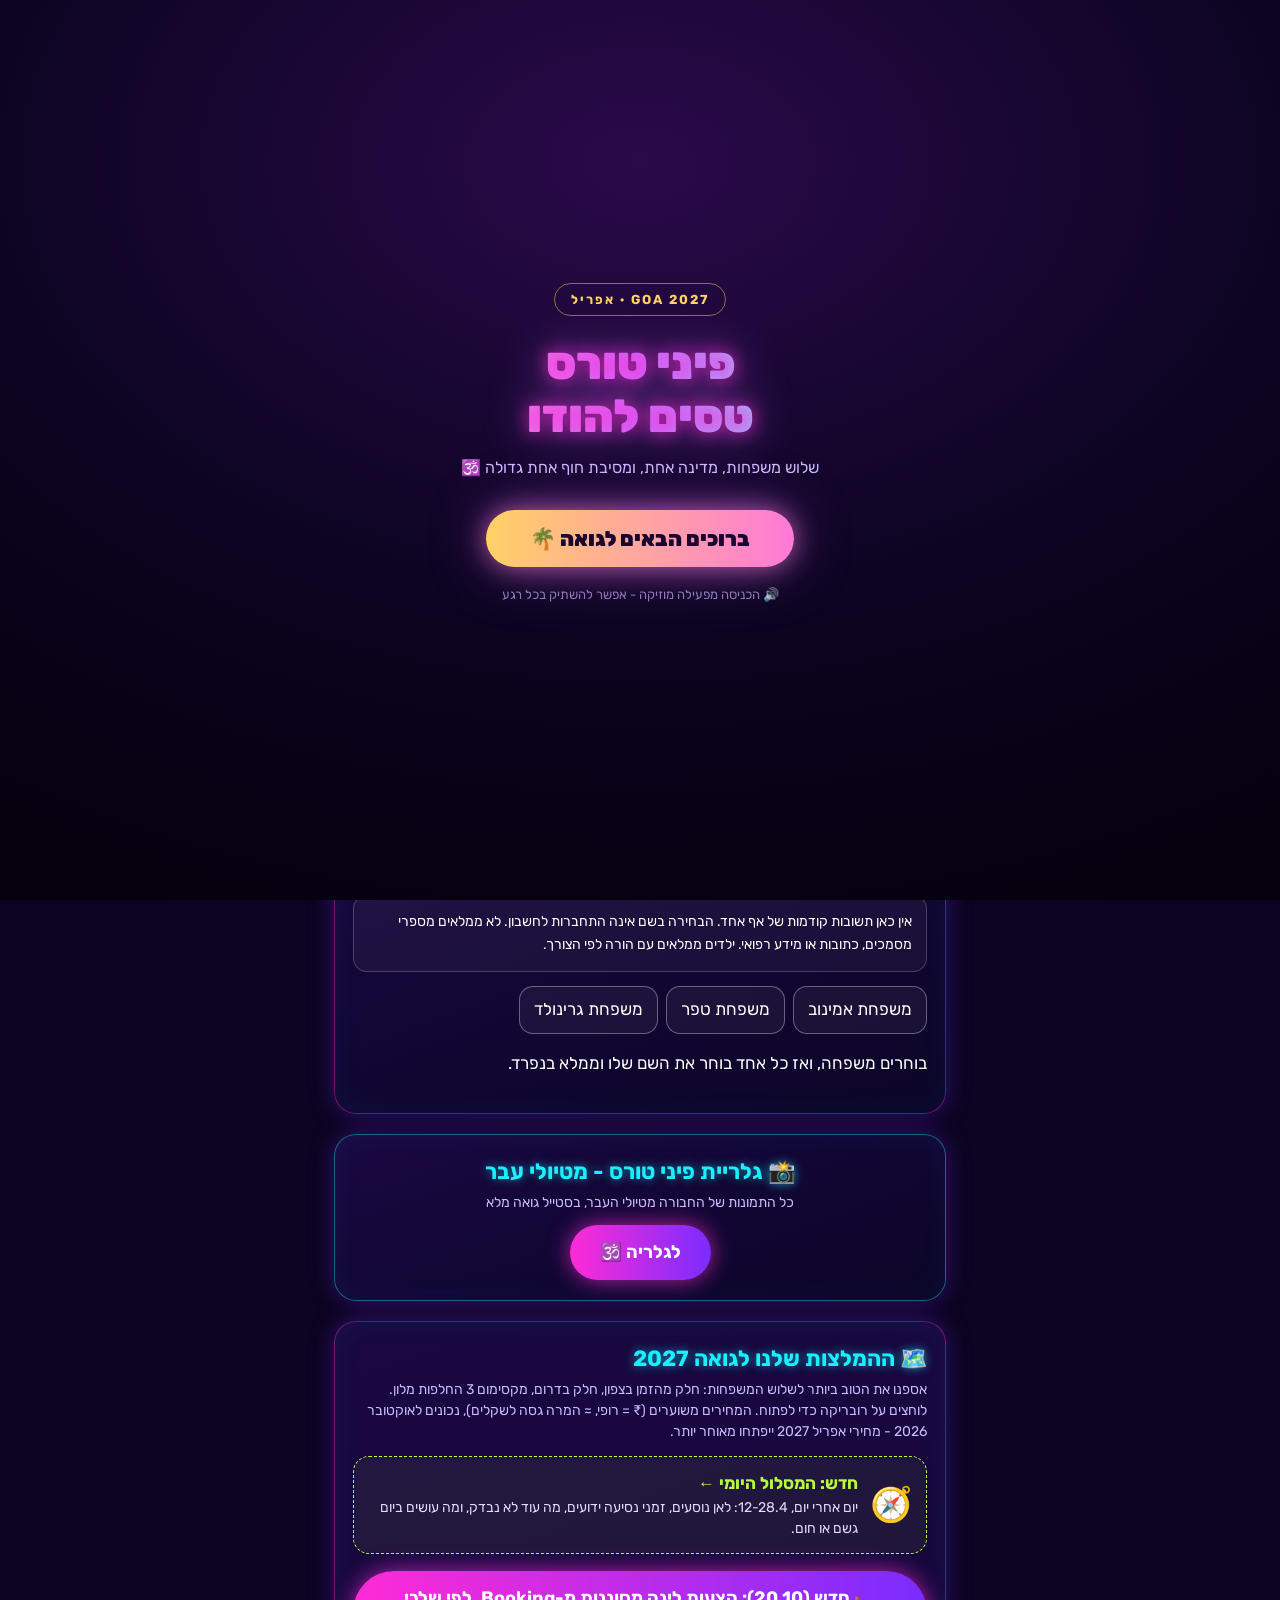
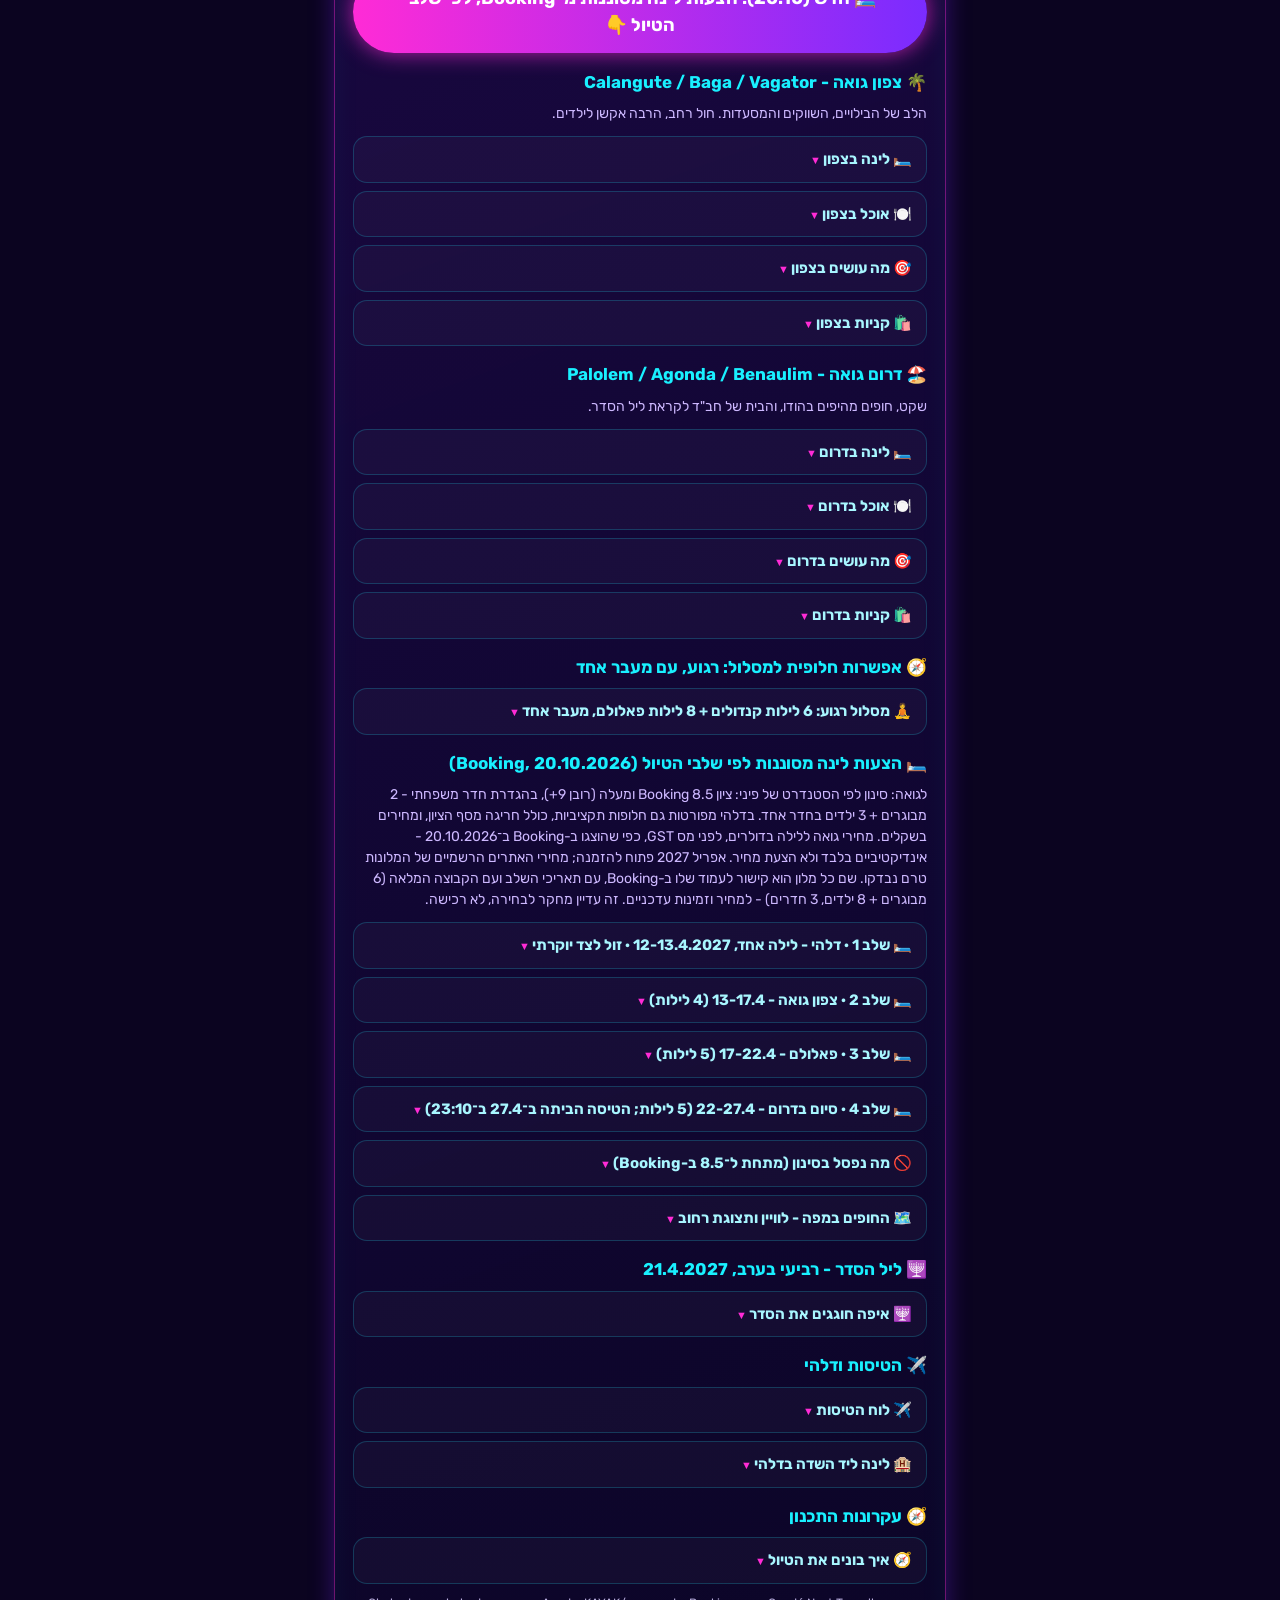
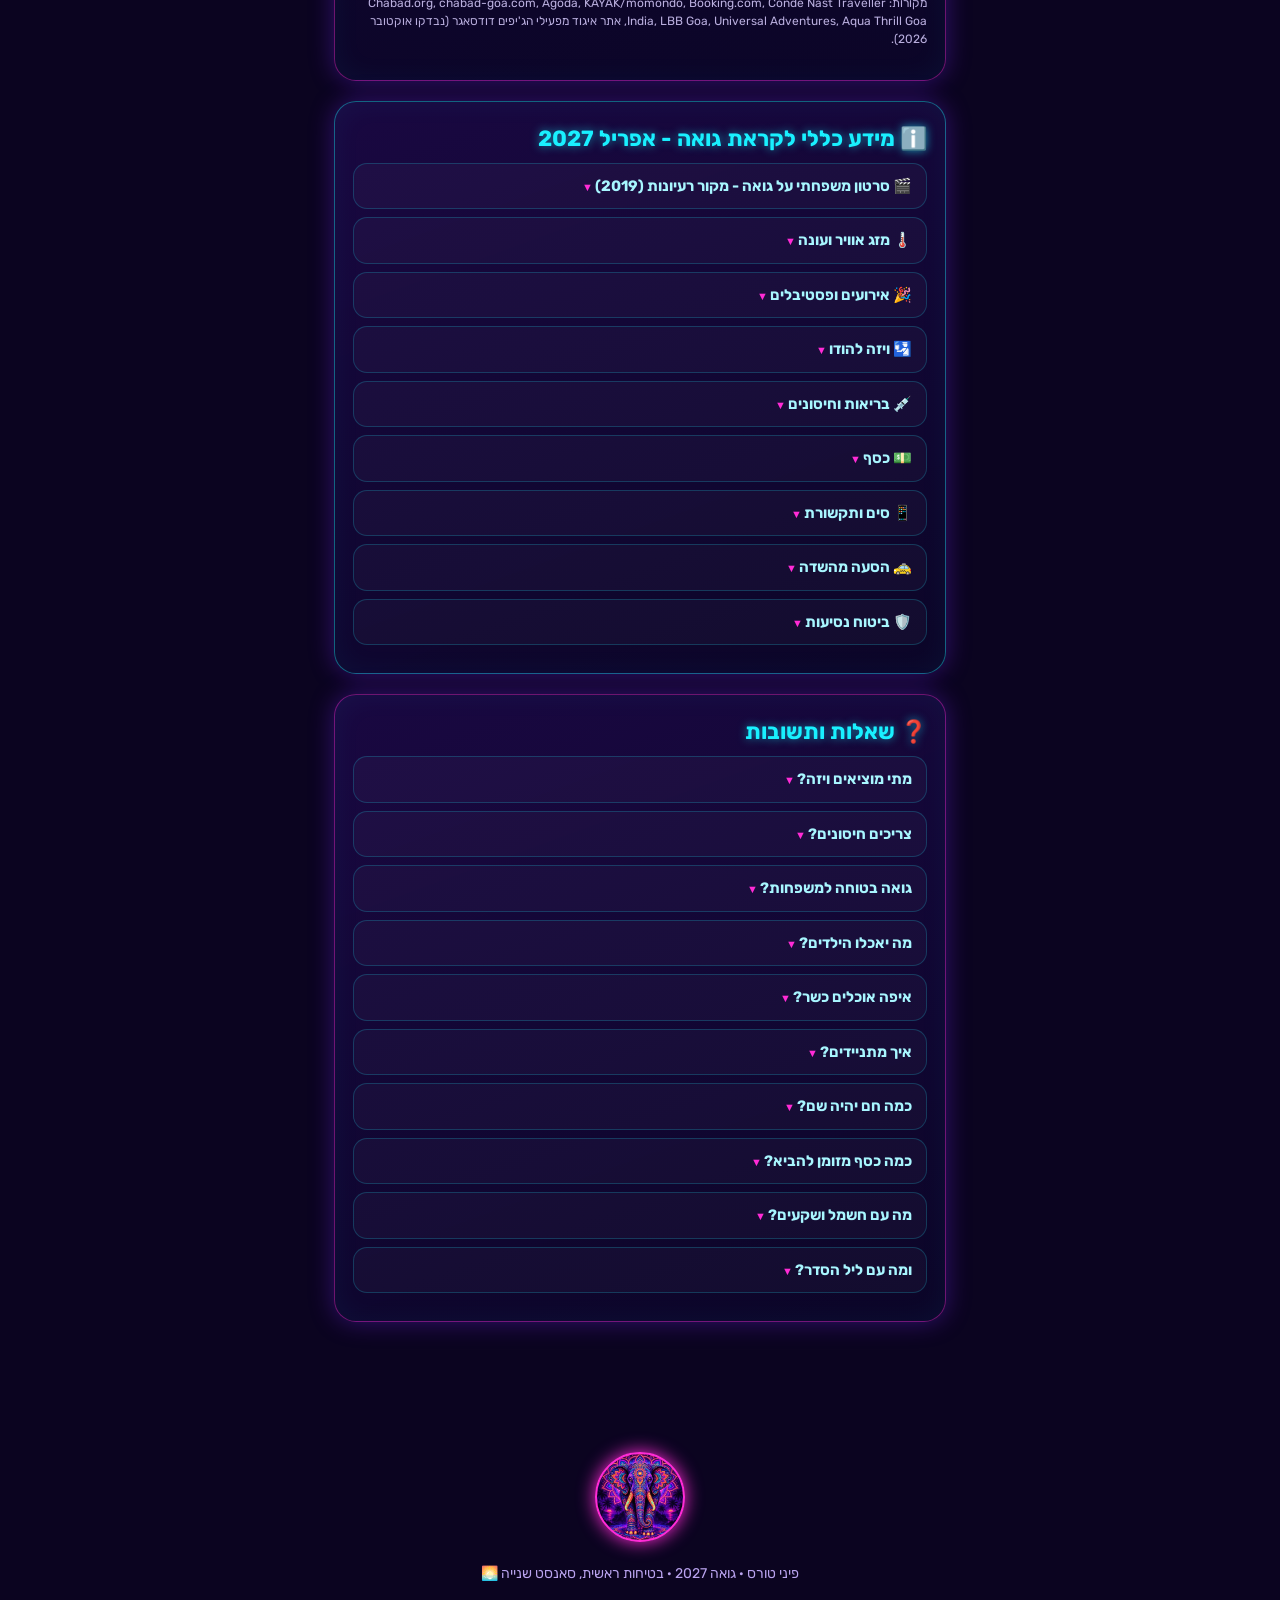
==== commit 220669b5: "Add daily route page; fix dead song players, hero overlap, emoji titles, a11y - route.html: day-by-d" ====
--- a/index.html
+++ b/index.html
@@ -5,7 +5,7 @@
 <script src="personal-questions.js?v=20261118-2" defer></script>
   <script src="goa-audio-1.js?v=2" defer></script>
 <script src="goa-audio-2.js?v=2" defer></script>
-<script src="chat.js?v=3" defer></script>
+<script src="chat.js?v=4" defer></script>
 <script src="music.js?v=12" defer></script>
 <meta name="viewport" content="width=device-width, initial-scale=1, viewport-fit=cover">
 <title>פיני טורס טסים להודו | גואה 2027</title>
@@ -91,6 +91,29 @@
 .songbox .credit{width:100%;font-size:12px;opacity:.7}
 .rec a,.qa a{color:#19f0ff}
 .gl{white-space:nowrap}.gl a{text-decoration:none;font-size:13px;margin-inline-start:2px}
+
+/* QA sprint: focus, motion, hero badge, map-icon tap targets, section nav, route card, song loader */
+a:focus-visible,button:focus-visible,summary:focus-visible,[role=button]:focus-visible{outline:3px solid var(--cyan);outline-offset:3px}
+@media (prefers-reduced-motion:reduce){html{scroll-behavior:auto}h1 .g,.spin,.sunrays{animation:none}}
+@media (max-width:560px){.hero .badge{position:static;margin-bottom:14px}}
+.hero .btn{width:min(100%,340px);text-align:center}
+.gl a{display:inline-block;min-width:30px;min-height:30px;line-height:30px;text-align:center;vertical-align:middle}
+.secnav{position:sticky;top:0;z-index:50;display:flex;gap:6px;overflow-x:auto;scrollbar-width:none;padding:8px 12px;background:linear-gradient(#0b0420f5,#0b0420e8);backdrop-filter:blur(8px);border-bottom:1px solid #ff2bd644;overscroll-behavior-x:contain}
+.secnav::-webkit-scrollbar{display:none}
+.secnav a{flex:0 0 auto;display:inline-flex;align-items:center;min-height:40px;padding:6px 13px;border-radius:99px;border:1px solid #ffffff33;background:#ffffff0d;color:#fff;text-decoration:none;font-size:14.5px;font-weight:500;white-space:nowrap}
+.secnav a.hot{border-color:var(--lime);color:var(--lime);font-weight:700}
+.secnav a[aria-current=true]{background:linear-gradient(90deg,#ff2bd655,#7a2cff55);border-color:var(--pink)}
+@media (min-width:700px){.secnav{justify-content:center}}
+#personal-questionnaires,#recs,#info,#faq,#lodging-filtered{scroll-margin-top:64px}
+.routecard{display:flex;gap:12px;align-items:center;margin:14px 0 6px;padding:14px;border-radius:16px;border:1px dashed var(--lime);background:#b6ff3b10;color:#fff;text-decoration:none}
+.routecard b{display:block;font-size:17px;color:var(--lime)}
+.routecard span{font-size:14px;color:#e3d9fa;line-height:1.5}
+.routecard i{font-style:normal;font-size:34px;line-height:1}
+.songload{font:inherit;font-size:14px;font-weight:700;min-height:44px;padding:8px 16px;border-radius:99px;border:1px solid #19f0ff88;background:#19f0ff18;color:#fff;cursor:pointer}
+.songload:disabled{opacity:.7;cursor:progress}
+.songmsg{width:100%;font-size:13px;color:#ffd166}
+footer{padding-bottom:90px}
+.rec a.btn{color:#fff}
 </style>
 </head>
 <body>
@@ -130,21 +153,23 @@
 })();
 </script>
 <div id="goa-gal" style="display:none;position:fixed;inset:0;z-index:9000;background:#0b0420">
-<button id="goa-gal-close" type="button" style="position:absolute;top:10px;left:10px;z-index:9001;background:rgba(20,6,45,.85);color:#e8dcff;border:1px solid rgba(190,120,255,.5);border-radius:999px;padding:8px 16px;font-family:inherit;font-size:14px;font-weight:700;cursor:pointer">✕ חזרה לסקר</button>
+<button id="goa-gal-close" type="button" style="position:absolute;top:10px;left:10px;z-index:9001;background:rgba(20,6,45,.85);color:#e8dcff;border:1px solid rgba(190,120,255,.5);border-radius:999px;padding:8px 16px;font-family:inherit;font-size:14px;font-weight:700;cursor:pointer">✕ חזרה לאתר</button>
 <iframe id="goa-gal-frame" src="about:blank" style="width:100%;height:100%;border:0" title="גלריית פיני טורס"></iframe>
 </div>
 <script>
 function goaGalInit(){
 var ov=document.getElementById('goa-gal'),fr=document.getElementById('goa-gal-frame');
-function openGal(e){if(e)e.preventDefault();if(!fr.dataset.loaded){fr.src='gallery.html?embed=1';fr.dataset.loaded='1';}ov.style.display='block';document.body.style.overflow='hidden';}
-function closeGal(){ov.style.display='none';document.body.style.overflow='';}
+var opener=null;ov.setAttribute('role','dialog');ov.setAttribute('aria-modal','true');ov.setAttribute('aria-label','גלריית פיני טורס');
+function openGal(e){if(e)e.preventDefault();opener=document.activeElement;if(!fr.dataset.loaded){fr.src='gallery.html?embed=1';fr.dataset.loaded='1';}ov.style.display='block';document.body.style.overflow='hidden';document.getElementById('goa-gal-close').focus();}
+function closeGal(){if(ov.style.display==='none')return;ov.style.display='none';document.body.style.overflow='';if(opener&&opener.focus)opener.focus();}
+document.addEventListener('keydown',function(e){if(e.key==='Escape')closeGal();});
 var l=document.getElementById('gal-link');if(l)l.addEventListener('click',openGal);
 document.getElementById('goa-gal-close').addEventListener('click',closeGal);
 window.addEventListener('message',function(e){if(e.data==='goa-close-gallery')closeGal();});
 }
 if(document.readyState==='loading')document.addEventListener('DOMContentLoaded',goaGalInit);else goaGalInit();
 </script>
-<div class="bar"><i id="prog"></i></div>
+<i id="prog" hidden></i>
 <header class="hero">
   <div class="badge">GOA 2027 · אפריל</div>
   <div class="spin" aria-hidden="true"></div>
@@ -155,6 +180,15 @@
   <a class="btn ghost" href="#kidsbox" id="kids-open" style="margin-top:10px">גם הילדים ממלאים 🎈 (60 שניות)</a>
   <a class="btn" href="kids.html" id="kidsworld-link" style="margin-top:10px">🌈 עולם הילדים בהודו 🌈</a>
 </header>
+<nav class="secnav" id="secnav" aria-label="ניווט באתר">
+  <a href="#personal-questionnaires">📝 שאלונים</a>
+  <a href="#recs">🗺️ המלצות</a>
+  <a href="route.html" class="hot">🧭 המסלול היומי</a>
+  <a href="#lodging-filtered">🛏️ לינה</a>
+  <a href="#info">ℹ️ מידע</a>
+  <a href="#faq">❓ שאלות</a>
+  <a href="kids.html">🌈 ילדים</a>
+</nav>
 
 <main id="form">
 <section class="card" style="text-align:center">
@@ -165,20 +199,21 @@
 <section class="card rec" id="recs">
 <h2>🗺️ ההמלצות שלנו לגואה 2027</h2>
 <p class="hint">אספנו את הטוב ביותר לשלוש המשפחות: חלק מהזמן בצפון, חלק בדרום, מקסימום 3 החלפות מלון. לוחצים על רובריקה כדי לפתוח. המחירים משוערים (₹ = רופי, ≈ המרה גסה לשקלים), נכונים לאוקטובר 2026 - מחירי אפריל 2027 ייפתחו מאוחר יותר.</p>
+<a class="routecard" href="route.html"><i aria-hidden="true">🧭</i><span><b>חדש: המסלול היומי ←</b>יום אחרי יום, 12-28.4: לאן נוסעים, זמני נסיעה ידועים, מה עוד לא נבדק, ומה עושים ביום גשם או חום.</span></a>
 <p style="text-align:center"><a class="btn" href="#lodging-filtered">🛏️ חדש (20.10): הצעות לינה מסוננות מ-Booking, לפי שלבי הטיול 👇</a></p>
 
 <h3>🌴 צפון גואה - Calangute / Baga / Vagator</h3>
 <p class="hint">הלב של הבילויים, השווקים והמסעדות. חול רחב, הרבה אקשן לילדים.</p>
 <details class="qa" data-track="lodging"><summary>🛏️ לינה בצפון</summary><div class="a"><p class="hint">עודכן 20.10: <a href="https://www.booking.com/hotel/in/swissa-tel-goa.html?checkin=2027-04-13&checkout=2027-04-17&group_adults=6&group_children=8&no_rooms=3&age=5&age=7&age=7&age=8&age=9&age=11&age=11&age=11&selected_currency=USD" target="_blank" rel="noopener" title="ב-Booking עם תאריכי השלב וכמות הנוסעים">Hard Rock</a> (ציון Booking 7.2) ו-<a href="https://www.booking.com/hotel/in/w-retreat-spa-goa.html?checkin=2027-04-13&checkout=2027-04-17&group_adults=6&group_children=8&no_rooms=3&age=5&age=7&age=7&age=8&age=9&age=11&age=11&age=11&selected_currency=USD" target="_blank" rel="noopener" title="ב-Booking עם תאריכי השלב וכמות הנוסעים">W Goa</a> (8.4) ירדו מההמלצות - מתחת לרף ה־8.5 של פיני.</p><p><a class="btn ghost" href="#lodging-filtered">🛏️ להצעות הלינה המסוננות בצפון (Booking 8.5 ומעלה) 👇</a></p><ul><li><b>וילה פרטית עם בריכה</b> באסאגאו או סיולים (3-4 חדרי שינה) - דרך Airbnb או סוכנות וילות מקומית; אין ציון Booking, נבדק בנפרד. <span class="pill">אמינוב: וילה פרטית</span></li></ul></div></details>
-<details class="qa" data-track="restaurants"><summary>🍽️ אוכל בצפון</summary><div class="a">Britto's <span class="gl"><a href="https://www.google.com/maps/search/?api=1&query=Britto%27s+Bar+%26+Restaurant&query_place_id=ChIJRzXF3x3qvzsRRNDmKZGp8ko" target="_blank" rel="noopener" title="כרטיס מקום">🗺️</a><a href="https://www.google.com/maps/@?api=1&map_action=map&center=15.5613278,73.7494609&zoom=17&basemap=satellite" target="_blank" rel="noopener" title="תצוגת לוויין">🛰️</a><a href="https://www.google.com/maps/@?api=1&map_action=pano&viewpoint=15.5613278,73.7494609" target="_blank" rel="noopener" title="פנורמת 360° בסביבה">📷</a></span> בבאגה (קלאסיקה מ-1965, נוף לים), Thalassa  בוגטור (יווני, הסאנסט הכי מפורסם בגואה), Gunpowder <span class="gl"><a href="https://www.google.com/maps/search/?api=1&query=Gunpowder&query_place_id=ChIJkU2VCqzrvzsRSnOAngvPSKE" target="_blank" rel="noopener" title="כרטיס מקום">🗺️</a><a href="https://www.google.com/maps/@?api=1&map_action=map&center=15.5969557,73.7883230&zoom=17&basemap=satellite" target="_blank" rel="noopener" title="תצוגת לוויין">🛰️</a><a href="https://www.google.com/maps/@?api=1&map_action=pano&viewpoint=15.5969557,73.7883230" target="_blank" rel="noopener" title="פנורמת 360° בסביבה">📷</a></span> באסאגאו (דרום הודי משובח), Pincode <span class="gl"><a href="https://www.google.com/maps/search/?api=1&query=Pincode+Bungalow&query_place_id=ChIJJfF7OQDrvzsRgKlXTNKUjtM" target="_blank" rel="noopener" title="כרטיס מקום">🗺️</a><a href="https://www.google.com/maps/@?api=1&map_action=map&center=15.5949577,73.7528907&zoom=17&basemap=satellite" target="_blank" rel="noopener" title="תצוגת לוויין">🛰️</a></span> בוגטור (הודי מודרני). צמחוני ואוכל מוכר לילדים יש בשפע בכל מקום.</div></details>
-<details class="qa" data-track="attractions"><summary>🎯 מה עושים בצפון</summary><div class="a"><a href="https://goa-tourism.org.in/anjuna-flea-market-goa" target="_blank" rel="noopener">שוק דחיפים באנג'ונה</a> <span class="gl"><a href="https://www.google.com/maps/search/?api=1&query=Anjuna+Flea+Market&query_place_id=ChIJFY-F1BLpvzsRyVdPrarA5bs" target="_blank" rel="noopener" title="כרטיס מקום">🗺️</a><a href="https://www.google.com/maps/@?api=1&map_action=map&center=15.5720689,73.7419735&zoom=17&basemap=satellite" target="_blank" rel="noopener" title="תצוגת לוויין">🛰️</a><a href="https://www.google.com/maps/@?api=1&map_action=pano&viewpoint=15.5720689,73.7419735" target="_blank" rel="noopener" title="פנורמת 360° בסביבה">📷</a></span> (ימי רביעי), <a href="https://goa-tourism.com/siteseeing/markets-of-north-goa/" target="_blank" rel="noopener">שוק הלילה בארפורה</a> <span class="gl"><a href="https://www.google.com/maps/search/?api=1&query=Saturday+Night+Market+Arpora+Goa" target="_blank" rel="noopener" title="כרטיס מקום">🗺️</a><a href="https://www.google.com/maps/@?api=1&map_action=map&center=15.5671497,73.7654163&zoom=17&basemap=satellite" target="_blank" rel="noopener" title="תצוגת לוויין">🛰️</a><a href="https://www.google.com/maps/@?api=1&map_action=pano&viewpoint=15.5671497,73.7654163" target="_blank" rel="noopener" title="פנורמת 360° בסביבה">📷</a></span> (מוצ"ש), <a href="https://www.universaladventures.in/products/water-sports-at-baga-calangute-premium" target="_blank" rel="noopener">ספורט מים 5-ב-1 בקלנגוט/באגה</a> <span class="price">≈ ₹1,300</span>, <span class="gl-dead" title="הקישור הרשמי לא זמין כרגע">שייט דולפינים מסינקרים <small>(הקישור הרשמי לא זמין כרגע)</small></span> <span class="gl"><a href="https://www.google.com/maps/search/?api=1&query=Sinquerim+Beach&query_place_id=ChIJn5OqQp7BvzsR7YB4KherD64" target="_blank" rel="noopener" title="כרטיס מקום">🗺️</a><a href="https://www.google.com/maps/@?api=1&map_action=map&center=15.4991464,73.7674666&zoom=17&basemap=satellite" target="_blank" rel="noopener" title="תצוגת לוויין">🛰️</a><a href="https://www.google.com/maps/@?api=1&map_action=pano&viewpoint=15.4991464,73.7674666" target="_blank" rel="noopener" title="פנורמת 360° בסביבה">📷</a></span> (כשעה וחצי, <span class="price">מ־₹399</span>), <a href="https://www.universaladventures.in/products/scuba-diving-in-grand-island-goa" target="_blank" rel="noopener">צלילה ושנורקל סביב האי Grande</a> (טיול יום מהצפון, צלילת היכרות, <span class="price">מ־₹1,099</span>), <a href="https://www.goa.gov.in/places/aguada-fort/fort-aguada/" target="_blank" rel="noopener">מבצרי Aguada</a> <span class="gl"><a href="https://www.google.com/maps/search/?api=1&query=Fort+Aguada&query_place_id=ChIJa72MxnXBvzsRHHtpszB2g6M" target="_blank" rel="noopener" title="כרטיס מקום">🗺️</a><a href="https://www.google.com/maps/@?api=1&map_action=map&center=15.4922519,73.7737462&zoom=17&basemap=satellite" target="_blank" rel="noopener" title="תצוגת לוויין">🛰️</a><a href="https://www.google.com/maps/@?api=1&map_action=pano&viewpoint=15.4922519,73.7737462" target="_blank" rel="noopener" title="פנורמת 360° בסביבה">📷</a></span> ו-<a href="https://www.goa.gov.in/places/chapora-fort/" target="_blank" rel="noopener">Chapora</a> <span class="gl"><a href="https://www.google.com/maps/search/?api=1&query=Chapora+Fort&query_place_id=ChIJ56FVYsbpvzsRB6GFWwDiCzc" target="_blank" rel="noopener" title="כרטיס מקום">🗺️</a><a href="https://www.google.com/maps/@?api=1&map_action=map&center=15.6046375,73.7369631&zoom=17&basemap=satellite" target="_blank" rel="noopener" title="תצוגת לוויין">🛰️</a><a href="https://www.google.com/maps/@?api=1&map_action=pano&viewpoint=15.6046375,73.7369631" target="_blank" rel="noopener" title="פנורמת 360° בסביבה">📷</a></span>, שיעור יוגה drop-in בארמבול <span class="gl"><a href="https://www.google.com/maps/search/?api=1&query=Arambol+Beach&query_place_id=ChIJU2YT71LuvzsRFgfxISbKed0" target="_blank" rel="noopener" title="כרטיס מקום">🗺️</a><a href="https://www.google.com/maps/@?api=1&map_action=map&center=15.6846886,73.7032836&zoom=17&basemap=satellite" target="_blank" rel="noopener" title="תצוגת לוויין">🛰️</a><a href="https://www.google.com/maps/@?api=1&map_action=pano&viewpoint=15.6846886,73.7032836" target="_blank" rel="noopener" title="פנורמת 360° בסביבה">📷</a></span>.<div class="songbox">🐬 <b>השיר של הדולפינים</b> - הפקה של פיני (4:17): <audio class="goa-song" controls preload="none"></audio></div></div></details>
+<details class="qa" data-track="restaurants"><summary>🍽️ אוכל בצפון</summary><div class="a">Britto's <span class="gl"><a href="https://www.google.com/maps/search/?api=1&query=Britto%27s+Bar+%26+Restaurant&query_place_id=ChIJRzXF3x3qvzsRRNDmKZGp8ko" target="_blank" rel="noopener" title="כרטיס מקום">🗺️</a><a href="https://www.google.com/maps/@?api=1&map_action=map&center=15.5613278,73.7494609&zoom=17&basemap=satellite" target="_blank" rel="noopener" title="תצוגת לוויין">🛰️</a><a href="https://www.google.com/maps/@?api=1&map_action=pano&viewpoint=15.5613278,73.7494609" target="_blank" rel="noopener" title="פנורמת 360° בסביבה">📷</a></span> בבאגה (קלאסיקה מ-1965, נוף לים), Thalassa בוגטור (יווני, הסאנסט הכי מפורסם בגואה), Gunpowder <span class="gl"><a href="https://www.google.com/maps/search/?api=1&query=Gunpowder&query_place_id=ChIJkU2VCqzrvzsRSnOAngvPSKE" target="_blank" rel="noopener" title="כרטיס מקום">🗺️</a><a href="https://www.google.com/maps/@?api=1&map_action=map&center=15.5969557,73.7883230&zoom=17&basemap=satellite" target="_blank" rel="noopener" title="תצוגת לוויין">🛰️</a><a href="https://www.google.com/maps/@?api=1&map_action=pano&viewpoint=15.5969557,73.7883230" target="_blank" rel="noopener" title="פנורמת 360° בסביבה">📷</a></span> באסאגאו (דרום הודי משובח), Pincode <span class="gl"><a href="https://www.google.com/maps/search/?api=1&query=Pincode+Bungalow&query_place_id=ChIJJfF7OQDrvzsRgKlXTNKUjtM" target="_blank" rel="noopener" title="כרטיס מקום">🗺️</a><a href="https://www.google.com/maps/@?api=1&map_action=map&center=15.5949577,73.7528907&zoom=17&basemap=satellite" target="_blank" rel="noopener" title="תצוגת לוויין">🛰️</a></span> בוגטור (הודי מודרני). צמחוני ואוכל מוכר לילדים יש בשפע בכל מקום.</div></details>
+<details class="qa" data-track="attractions"><summary>🎯 מה עושים בצפון</summary><div class="a"><a href="https://goa-tourism.org.in/anjuna-flea-market-goa" target="_blank" rel="noopener">שוק הפשפשים באנג'ונה</a> <span class="gl"><a href="https://www.google.com/maps/search/?api=1&query=Anjuna+Flea+Market&query_place_id=ChIJFY-F1BLpvzsRyVdPrarA5bs" target="_blank" rel="noopener" title="כרטיס מקום">🗺️</a><a href="https://www.google.com/maps/@?api=1&map_action=map&center=15.5720689,73.7419735&zoom=17&basemap=satellite" target="_blank" rel="noopener" title="תצוגת לוויין">🛰️</a><a href="https://www.google.com/maps/@?api=1&map_action=pano&viewpoint=15.5720689,73.7419735" target="_blank" rel="noopener" title="פנורמת 360° בסביבה">📷</a></span> (ימי רביעי), <a href="https://goa-tourism.com/siteseeing/markets-of-north-goa/" target="_blank" rel="noopener">שוק הלילה בארפורה</a> <span class="gl"><a href="https://www.google.com/maps/search/?api=1&query=Saturday+Night+Market+Arpora+Goa" target="_blank" rel="noopener" title="כרטיס מקום">🗺️</a><a href="https://www.google.com/maps/@?api=1&map_action=map&center=15.5671497,73.7654163&zoom=17&basemap=satellite" target="_blank" rel="noopener" title="תצוגת לוויין">🛰️</a><a href="https://www.google.com/maps/@?api=1&map_action=pano&viewpoint=15.5671497,73.7654163" target="_blank" rel="noopener" title="פנורמת 360° בסביבה">📷</a></span> (מוצ"ש), <a href="https://www.universaladventures.in/products/water-sports-at-baga-calangute-premium" target="_blank" rel="noopener">ספורט מים 5-ב-1 בקלנגוט/באגה</a> <span class="price">≈ ₹1,300</span>, <span class="gl-dead" title="הקישור הרשמי לא זמין כרגע">שייט דולפינים מסינקרים <small>(הקישור הרשמי לא זמין כרגע)</small></span> <span class="gl"><a href="https://www.google.com/maps/search/?api=1&query=Sinquerim+Beach&query_place_id=ChIJn5OqQp7BvzsR7YB4KherD64" target="_blank" rel="noopener" title="כרטיס מקום">🗺️</a><a href="https://www.google.com/maps/@?api=1&map_action=map&center=15.4991464,73.7674666&zoom=17&basemap=satellite" target="_blank" rel="noopener" title="תצוגת לוויין">🛰️</a><a href="https://www.google.com/maps/@?api=1&map_action=pano&viewpoint=15.4991464,73.7674666" target="_blank" rel="noopener" title="פנורמת 360° בסביבה">📷</a></span> (כשעה וחצי, <span class="price">מ־₹399</span>), <a href="https://www.universaladventures.in/products/scuba-diving-in-grand-island-goa" target="_blank" rel="noopener">צלילה ושנורקל סביב האי Grande</a> (טיול יום מהצפון, צלילת היכרות, <span class="price">מ־₹1,099</span>), <a href="https://www.goa.gov.in/places/aguada-fort/fort-aguada/" target="_blank" rel="noopener">מבצרי Aguada</a> <span class="gl"><a href="https://www.google.com/maps/search/?api=1&query=Fort+Aguada&query_place_id=ChIJa72MxnXBvzsRHHtpszB2g6M" target="_blank" rel="noopener" title="כרטיס מקום">🗺️</a><a href="https://www.google.com/maps/@?api=1&map_action=map&center=15.4922519,73.7737462&zoom=17&basemap=satellite" target="_blank" rel="noopener" title="תצוגת לוויין">🛰️</a><a href="https://www.google.com/maps/@?api=1&map_action=pano&viewpoint=15.4922519,73.7737462" target="_blank" rel="noopener" title="פנורמת 360° בסביבה">📷</a></span> ו-<a href="https://www.goa.gov.in/places/chapora-fort/" target="_blank" rel="noopener">Chapora</a> <span class="gl"><a href="https://www.google.com/maps/search/?api=1&query=Chapora+Fort&query_place_id=ChIJ56FVYsbpvzsRB6GFWwDiCzc" target="_blank" rel="noopener" title="כרטיס מקום">🗺️</a><a href="https://www.google.com/maps/@?api=1&map_action=map&center=15.6046375,73.7369631&zoom=17&basemap=satellite" target="_blank" rel="noopener" title="תצוגת לוויין">🛰️</a><a href="https://www.google.com/maps/@?api=1&map_action=pano&viewpoint=15.6046375,73.7369631" target="_blank" rel="noopener" title="פנורמת 360° בסביבה">📷</a></span>, שיעור יוגה drop-in בארמבול <span class="gl"><a href="https://www.google.com/maps/search/?api=1&query=Arambol+Beach&query_place_id=ChIJU2YT71LuvzsRFgfxISbKed0" target="_blank" rel="noopener" title="כרטיס מקום">🗺️</a><a href="https://www.google.com/maps/@?api=1&map_action=map&center=15.6846886,73.7032836&zoom=17&basemap=satellite" target="_blank" rel="noopener" title="תצוגת לוויין">🛰️</a><a href="https://www.google.com/maps/@?api=1&map_action=pano&viewpoint=15.6846886,73.7032836" target="_blank" rel="noopener" title="פנורמת 360° בסביבה">📷</a></span>.<div class="songbox">🐬 <b>השיר של הדולפינים</b> - הפקה של פיני (4:17): <audio class="goa-song" controls preload="none"></audio></div></div></details>
 <details class="qa" data-track="shopping"><summary>🛍️ קניות בצפון</summary><div class="a">בעיקר בשווקים: אנג'ונה (ד׳) וארפורה (מוצ"ש) - בגדים, תכשיטים, תבלינים ומזכרות.</div></details>
 
 <h3>🏖️ דרום גואה - Palolem / Agonda / Benaulim</h3>
 <p class="hint">שקט, חופים מהיפים בהודו, והבית של חב"ד לקראת ליל הסדר.</p>
 <details class="qa" data-track="lodging"><summary>🛏️ לינה בדרום</summary><div class="a"><p class="hint">עודכן 20.10: <a href="https://www.booking.com/hotel/in/intercontinental-the-lalit-goa-resort.html?checkin=2027-04-22&checkout=2027-04-27&group_adults=6&group_children=8&no_rooms=3&age=5&age=7&age=7&age=8&age=9&age=11&age=11&age=11&selected_currency=USD" target="_blank" rel="noopener" title="ב-Booking עם תאריכי השלב וכמות הנוסעים">The LaLiT</a> ירד מההמלצות (ציון Booking 7.8, מתחת לרף ה־8.5).</p><p><a class="btn ghost" href="#lodging-filtered">🛏️ להצעות הלינה המסוננות בדרום ובפאלולם (Booking 8.5 ומעלה) 👇</a></p><ul><li><a href="https://www.booking.com/hotel/in/taj-exotica-goa.html?checkin=2027-04-22&checkout=2027-04-27&group_adults=6&group_children=8&no_rooms=3&age=5&age=7&age=7&age=8&age=9&age=11&age=11&age=11&selected_currency=USD" target="_blank" rel="noopener" title="ב-Booking עם תאריכי השלב וכמות הנוסעים"><b>Taj Exotica</b></a> <span class="gl"><a href="https://www.google.com/maps/search/?api=1&query=Taj+Exotica+Resort+%26+Spa%2C+Goa&query_place_id=ChIJiVbna6ywvzsRaASo1KU8pzE" target="_blank" rel="noopener" title="כרטיס מקום">🗺️</a><a href="https://www.google.com/maps/@?api=1&map_action=map&center=15.2452367,73.9248133&zoom=17&basemap=satellite" target="_blank" rel="noopener" title="תצוגת לוויין">🛰️</a><a href="https://www.google.com/maps/@?api=1&map_action=pano&viewpoint=15.2452367,73.9248133" target="_blank" rel="noopener" title="פנורמת 360° בסביבה">📷</a></span> (בנאולים) - ריזורט משפחתי יוקרתי על החוף, פעילויות לילדים. <span class="hint">ציון Booking 8.5 בדיוק - על הסף, ויקר מאוד (~$609 ללילה).</span></li></ul></div></details>
 <details class="qa" data-track="restaurants"><summary>🍽️ אוכל בדרום</summary><div class="a">Cantine Indienne <span class="gl"><a href="https://www.google.com/maps/search/?api=1&query=Cantine+indienne+-+Plant-based+canteen&query_place_id=ChIJN4POSTtbvjsR_IR2HIcLE4g" target="_blank" rel="noopener" title="כרטיס מקום">🗺️</a><a href="https://www.google.com/maps/@?api=1&map_action=map&center=15.0076604,74.0300394&zoom=17&basemap=satellite" target="_blank" rel="noopener" title="תצוגת לוויין">🛰️</a></span> בפלולם (טבעוני מצוין), The Mill <span class="gl"><a href="https://www.google.com/maps/search/?api=1&query=The+Mill+Cafe&query_place_id=ChIJxzJDqF5FvjsRI5dEDegxBOc" target="_blank" rel="noopener" title="כרטיס מקום">🗺️</a><a href="https://www.google.com/maps/@?api=1&map_action=map&center=15.0110151,74.0278915&zoom=17&basemap=satellite" target="_blank" rel="noopener" title="תצוגת לוויין">🛰️</a></span> בפלולם, Beno <span class="gl"><a href="https://www.google.com/maps/search/?api=1&query=BENO&query_place_id=ChIJI1MglIC1vzsRXJHyQcDncvg" target="_blank" rel="noopener" title="כרטיס מקום">🗺️</a><a href="https://www.google.com/maps/@?api=1&map_action=map&center=15.251476,73.9353349&zoom=17&basemap=satellite" target="_blank" rel="noopener" title="תצוגת לוויין">🛰️</a></span> ו-Cavatina <span class="gl"><a href="https://www.google.com/maps/search/?api=1&query=Cavatina&query_place_id=ChIJVZpHKXy0vzsRBKVTKjv6dLg" target="_blank" rel="noopener" title="כרטיס מקום">🗺️</a><a href="https://www.google.com/maps/@?api=1&map_action=map&center=15.2433783,73.9298956&zoom=17&basemap=satellite" target="_blank" rel="noopener" title="תצוגת לוויין">🛰️</a><a href="https://www.google.com/maps/@?api=1&map_action=pano&viewpoint=15.2433783,73.9298956" target="_blank" rel="noopener" title="פנורמת 360° בסביבה">📷</a></span> בבנאולים, Fisherman's Wharf <span class="gl"><a href="https://www.google.com/maps/search/?api=1&query=The+Fishermans+Wharf&query_place_id=ChIJRTUYPI5MvjsRxAHlDWzTpYY" target="_blank" rel="noopener" title="כרטיס מקום">🗺️</a><a href="https://www.google.com/maps/@?api=1&map_action=map&center=15.1576183,73.9521909&zoom=17&basemap=satellite" target="_blank" rel="noopener" title="תצוגת לוויין">🛰️</a></span> במובור, Martin's Corner <span class="gl"><a href="https://www.google.com/maps/search/?api=1&query=Martin%27s+Corner&query_place_id=ChIJY7N6pt22vzsRld7p1M9Cvgc" target="_blank" rel="noopener" title="כרטיס מקום">🗺️</a><a href="https://www.google.com/maps/@?api=1&map_action=map&center=15.303788,73.914329&zoom=17&basemap=satellite" target="_blank" rel="noopener" title="תצוגת לוויין">🛰️</a><a href="https://www.google.com/maps/@?api=1&map_action=pano&viewpoint=15.303788,73.914329" target="_blank" rel="noopener" title="פנורמת 360° בסביבה">📷</a></span> בבטלבטים, Zest <span class="gl"><a href="https://www.google.com/maps/search/?api=1&query=Zest+Cafe+Agonda&query_place_id=ChIJDynHrZhPvjsRUuBAJjRcjk8" target="_blank" rel="noopener" title="כרטיס מקום">🗺️</a><a href="https://www.google.com/maps/@?api=1&map_action=map&center=15.0392696,73.9892874&zoom=17&basemap=satellite" target="_blank" rel="noopener" title="תצוגת לוויין">🛰️</a></span> ו-La Dolce Vita <span class="gl"><a href="https://www.google.com/maps/search/?api=1&query=LA+DOLCE+VITA+PIZZERIA&query_place_id=ChIJsxuuDdZPvjsRzYiHCdzalmI" target="_blank" rel="noopener" title="כרטיס מקום">🗺️</a><a href="https://www.google.com/maps/@?api=1&map_action=map&center=15.0374596,73.9896413&zoom=17&basemap=satellite" target="_blank" rel="noopener" title="תצוגת לוויין">🛰️</a></span> באגונדה, Joets <span class="gl"><a href="https://www.google.com/maps/search/?api=1&query=Joets+Bar+%26+Restaurant&query_place_id=ChIJiRnMkvzHvzsRPz2JOH574kU" target="_blank" rel="noopener" title="כרטיס מקום">🗺️</a><a href="https://www.google.com/maps/@?api=1&map_action=map&center=15.3708346,73.8325205&zoom=17&basemap=satellite" target="_blank" rel="noopener" title="תצוגת לוויין">🛰️</a></span> בבוגמלו על החוף.</div></details>
-<details class="qa" data-track="attractions"><summary>🎯 מה עושים בדרום</summary><div class="a">יוגה drop-in ב-<a href="https://thepalmcollection.in/palm-forest-palolem/palm-forest-palolem-yoga/" target="_blank" rel="noopener">Palm Forest</a> <span class="gl"><a href="https://www.google.com/maps/search/?api=1&query=Palm+Forest+Palolem&query_place_id=ChIJt9tsslBFvjsRzUdco_AG2WU" target="_blank" rel="noopener" title="כרטיס מקום">🗺️</a><a href="https://www.google.com/maps/@?api=1&map_action=map&center=15.0132911,74.0190633&zoom=17&basemap=satellite" target="_blank" rel="noopener" title="תצוגת לוויין">🛰️</a><a href="https://www.google.com/maps/@?api=1&map_action=pano&viewpoint=15.0132911,74.0190633" target="_blank" rel="noopener" title="פנורמת 360° בסביבה">📷</a></span> או <a href="https://lumagoa.com/yoga-shala" target="_blank" rel="noopener">Luma</a> <span class="gl"><a href="https://www.google.com/maps/search/?api=1&query=LUMA+goa&query_place_id=ChIJLQjFN7dFvjsR8yezomPB5ao" target="_blank" rel="noopener" title="כרטיס מקום">🗺️</a><a href="https://www.google.com/maps/@?api=1&map_action=map&center=15.0126252,74.0210419&zoom=17&basemap=satellite" target="_blank" rel="noopener" title="תצוגת לוויין">🛰️</a></span> בפלולם, <a href="https://goatoursplanner.com/experience/dolphin-trip" target="_blank" rel="noopener">שייט דולפינים ממובור</a>, <a href="https://goatours.co.in/palolem-boat-trip-dolphins-and-beach/" target="_blank" rel="noopener">סירה פרטית מחוף פאלולם לחוף הפרפרים (Butterfly)</a> - יוצאים מהחוף עצמו, משלבים לרוב גם Honeymoon Beach, וראיית דולפינים לא מובטחת, ויום טיול ל<a href="https://www.dudhsagarjeeps.com/" target="_blank" rel="noopener">מפלי דודסאגר</a> <span class="gl"><a href="https://www.google.com/maps/search/?api=1&query=Dudhsagar+Falls&query_place_id=ChIJQ4srFBimvzsRJQI7KOdIlP0" target="_blank" rel="noopener" title="כרטיס מקום">🗺️</a><a href="https://www.google.com/maps/@?api=1&map_action=map&center=15.3144375,74.3143073&zoom=15&basemap=satellite" target="_blank" rel="noopener" title="תצוגת לוויין">🛰️</a><a href="https://www.google.com/maps/@?api=1&map_action=pano&viewpoint=15.3144375,74.3143073" target="_blank" rel="noopener" title="פנורמת 360° בסביבה">📷</a></span> - ג'יפים יוצאים מקולם  (להזמין מראש אצל <a href="https://www.dudhsagarjeeps.com/" target="_blank" rel="noopener">איגוד המפעילים</a>) ובדרך אפשר לשלב <a href="https://sahakarispicefarm.com/" target="_blank" rel="noopener">מטע תבלינים Sahakari</a> <span class="gl"><a href="https://www.google.com/maps/search/?api=1&query=Sahakari+Spice+Farm&query_place_id=ChIJKcWnYsm6vzsRAMlwqeHP5dg" target="_blank" rel="noopener" title="כרטיס מקום">🗺️</a><a href="https://www.google.com/maps/@?api=1&map_action=map&center=15.4094752,74.0237045&zoom=17&basemap=satellite" target="_blank" rel="noopener" title="תצוגת לוויין">🛰️</a></span> בפונדה.<div class="songbox">🌴 <b>השיר של החופים של פאלולם</b> - הפקה של פיני (2:35): <audio class="goa-song" data-prefix="pal" data-chunks="7" controls preload="none"></audio><small class="credit">נוצר עם <a href="https://suno.com" target="_blank" rel="noopener">Suno</a> · לשימוש אישי ולא מסחרי</small></div></div></details>
+<details class="qa" data-track="attractions"><summary>🎯 מה עושים בדרום</summary><div class="a">יוגה drop-in ב-<a href="https://thepalmcollection.in/palm-forest-palolem/palm-forest-palolem-yoga/" target="_blank" rel="noopener">Palm Forest</a> <span class="gl"><a href="https://www.google.com/maps/search/?api=1&query=Palm+Forest+Palolem&query_place_id=ChIJt9tsslBFvjsRzUdco_AG2WU" target="_blank" rel="noopener" title="כרטיס מקום">🗺️</a><a href="https://www.google.com/maps/@?api=1&map_action=map&center=15.0132911,74.0190633&zoom=17&basemap=satellite" target="_blank" rel="noopener" title="תצוגת לוויין">🛰️</a><a href="https://www.google.com/maps/@?api=1&map_action=pano&viewpoint=15.0132911,74.0190633" target="_blank" rel="noopener" title="פנורמת 360° בסביבה">📷</a></span> או <a href="https://lumagoa.com/yoga-shala" target="_blank" rel="noopener">Luma</a> <span class="gl"><a href="https://www.google.com/maps/search/?api=1&query=LUMA+goa&query_place_id=ChIJLQjFN7dFvjsR8yezomPB5ao" target="_blank" rel="noopener" title="כרטיס מקום">🗺️</a><a href="https://www.google.com/maps/@?api=1&map_action=map&center=15.0126252,74.0210419&zoom=17&basemap=satellite" target="_blank" rel="noopener" title="תצוגת לוויין">🛰️</a></span> בפלולם, <a href="https://goatoursplanner.com/experience/dolphin-trip" target="_blank" rel="noopener">שייט דולפינים ממובור</a>, <a href="https://goatours.co.in/palolem-boat-trip-dolphins-and-beach/" target="_blank" rel="noopener">סירה פרטית מחוף פאלולם לחוף הפרפרים (Butterfly)</a> - יוצאים מהחוף עצמו, משלבים לרוב גם Honeymoon Beach, וראיית דולפינים לא מובטחת, ויום טיול ל<a href="https://www.dudhsagarjeeps.com/" target="_blank" rel="noopener">מפלי דודסאגר</a> <span class="gl"><a href="https://www.google.com/maps/search/?api=1&query=Dudhsagar+Falls&query_place_id=ChIJQ4srFBimvzsRJQI7KOdIlP0" target="_blank" rel="noopener" title="כרטיס מקום">🗺️</a><a href="https://www.google.com/maps/@?api=1&map_action=map&center=15.3144375,74.3143073&zoom=15&basemap=satellite" target="_blank" rel="noopener" title="תצוגת לוויין">🛰️</a><a href="https://www.google.com/maps/@?api=1&map_action=pano&viewpoint=15.3144375,74.3143073" target="_blank" rel="noopener" title="פנורמת 360° בסביבה">📷</a></span> - ג'יפים יוצאים מקולם (להזמין מראש אצל <a href="https://www.dudhsagarjeeps.com/" target="_blank" rel="noopener">איגוד המפעילים</a>) ובדרך אפשר לשלב <a href="https://sahakarispicefarm.com/" target="_blank" rel="noopener">מטע תבלינים Sahakari</a> <span class="gl"><a href="https://www.google.com/maps/search/?api=1&query=Sahakari+Spice+Farm&query_place_id=ChIJKcWnYsm6vzsRAMlwqeHP5dg" target="_blank" rel="noopener" title="כרטיס מקום">🗺️</a><a href="https://www.google.com/maps/@?api=1&map_action=map&center=15.4094752,74.0237045&zoom=17&basemap=satellite" target="_blank" rel="noopener" title="תצוגת לוויין">🛰️</a></span> בפונדה.<div class="songbox">🌴 <b>השיר של החופים של פאלולם</b> - הפקה של פיני (2:35): <audio class="goa-song" data-prefix="pal" data-chunks="7" controls preload="none"></audio><small class="credit">נוצר עם <a href="https://suno.com" target="_blank" rel="noopener">Suno</a> · לשימוש אישי ולא מסחרי</small></div></div></details>
 <details class="qa" data-track="shopping"><summary>🛍️ קניות בדרום</summary><div class="a">דוכני בוטיק ותכשיטים ברחוב הראשי של פלולם <span class="gl"><a href="https://www.google.com/maps/search/?api=1&query=Palolem+Beach&query_place_id=ChIJuwJb0FFFvjsR9bsPS33GGx4" target="_blank" rel="noopener" title="כרטיס מקום">🗺️</a><a href="https://www.google.com/maps/@?api=1&map_action=map&center=15.0099648,74.0232186&zoom=17&basemap=satellite" target="_blank" rel="noopener" title="תצוגת לוויין">🛰️</a><a href="https://www.google.com/maps/@?api=1&map_action=pano&viewpoint=15.0099648,74.0232186" target="_blank" rel="noopener" title="פנורמת 360° בסביבה">📷</a></span>.</div></details>
 
 <h3>🧭 אפשרות חלופית למסלול: רגוע, עם מעבר אחד</h3>
@@ -647,25 +682,57 @@
 });
 </script>
 <script>
-// שיר הדולפינים: משתיק את מוזיקת הרקע בזמן הניגון ומחזיר אותה כשעוצרים
+// השירים (דולפינים / פאלולם): נטענים רק כשלוחצים, כי הם כמה מגה־בייט. בזמן הניגון מוזיקת הרקע מושתקת וחוזרת בסוף.
+(function(){
+var SONGS={dol:{file:'goa-dolphins-',n:10,mb:6},pal:{file:'goa-palolem-',n:7,mb:4}};
+function have(prefix,n){for(var i=1;i<=n;i++){if(!window['__'+prefix+i])return false}return true}
+function loadChunks(prefix){
+  var s=SONGS[prefix];
+  if(have(prefix,s.n))return Promise.resolve();
+  if(s.p)return s.p;
+  s.p=new Promise(function(res,rej){
+    var left=s.n,failed=false;
+    for(var i=1;i<=s.n;i++){
+      var el=document.createElement('script');el.src=s.file+i+'.js?v=1';el.async=true;
+      el.onload=function(){if(--left===0){failed||!have(prefix,s.n)?rej():res()}};
+      el.onerror=function(){failed=true;if(--left===0)rej()};
+      document.head.appendChild(el);
+    }
+  }).catch(function(){s.p=null;throw new Error('load')});
+  return s.p;
+}
 document.querySelectorAll('audio.goa-song').forEach(function(a){
-  var built=false;
-  function build(){ if(built) return;
-    var prefix=a.dataset.prefix||'dol', n=parseInt(a.dataset.chunks||'10',10);
-    var s=''; for(var i=1;i<=n;i++){ var c=window['__'+prefix+i]; if(!c) return; s+=c; }
-    try { var bin=atob(s); var u8=new Uint8Array(bin.length);
-      for(var j=0;j<bin.length;j++) u8[j]=bin.charCodeAt(j);
+  var prefix=a.dataset.prefix||'dol',song=SONGS[prefix];if(!song)return;
+  var box=a.parentNode,btn=document.createElement('button'),msg=document.createElement('span');
+  btn.type='button';btn.className='songload';btn.textContent='▶ להשמיע את השיר (טעינה של כ־'+song.mb+'MB)';
+  msg.className='songmsg';msg.setAttribute('role','status');
+  a.hidden=true;box.insertBefore(btn,a);box.appendChild(msg);
+  btn.addEventListener('click',function(){
+    btn.disabled=true;btn.textContent='⏳ טוען את השיר...';msg.textContent='';
+    loadChunks(prefix).then(function(){
+      var s='';for(var i=1;i<=song.n;i++)s+=window['__'+prefix+i];
+      var bin=atob(s),u8=new Uint8Array(bin.length);
+      for(var j=0;j<bin.length;j++)u8[j]=bin.charCodeAt(j);
       a.src=URL.createObjectURL(new Blob([u8],{type:'audio/mpeg'}));
-      built=true;
-    } catch(e){}
-  }
-  window.addEventListener('load',build);
-  if('requestIdleCallback' in window) requestIdleCallback(build,{timeout:6000}); else setTimeout(build,2500);
-  a.addEventListener('pointerdown',build);
+      btn.remove();a.hidden=false;
+      var pr=a.play();if(pr&&pr.catch)pr.catch(function(){msg.textContent='השיר מוכן. לוחצים ▶ בנגן.'});
+    }).catch(function(){
+      btn.disabled=false;btn.textContent='▶ לנסות שוב';msg.textContent='השיר לא נטען. כנראה בעיית חיבור, אפשר לנסות שוב.';
+    });
+  });
   a.addEventListener('play',function(){ if(window.goaMusic&&goaMusic.isPlaying&&goaMusic.isPlaying()){ goaMusic.stop(); a.dataset.rbg='1'; } });
   function rb(){ if(a.dataset.rbg==='1'){ a.dataset.rbg=''; if(window.goaMusic&&goaMusic.start) goaMusic.start(); } }
   a.addEventListener('pause',rb); a.addEventListener('ended',rb);
 });
+})();
+// ניווט: מסמנים את האזור שבו נמצאים
+(function(){
+var nav=document.getElementById('secnav');if(!nav||!('IntersectionObserver' in window))return;
+var links=[].slice.call(nav.querySelectorAll('a[href^="#"]'));
+var io=new IntersectionObserver(function(es){es.forEach(function(e){if(!e.isIntersecting)return;links.forEach(function(l){var on=l.getAttribute('href')==='#'+e.target.id;if(on){l.setAttribute('aria-current','true');var r=l.getBoundingClientRect(),nr=nav.getBoundingClientRect();if(r.left<nr.left||r.right>nr.right)nav.scrollLeft+=r.left-nr.left-nr.width/2+r.width/2}else l.removeAttribute('aria-current')})})},{rootMargin:'-70px 0px -65% 0px'});
+function watch(){links.forEach(function(l){var s=document.getElementById(l.getAttribute('href').slice(1));if(s)io.observe(s)})}
+if(document.readyState==='loading')document.addEventListener('DOMContentLoaded',watch);else watch();
+})();
 </script>
 </body>
   </html>
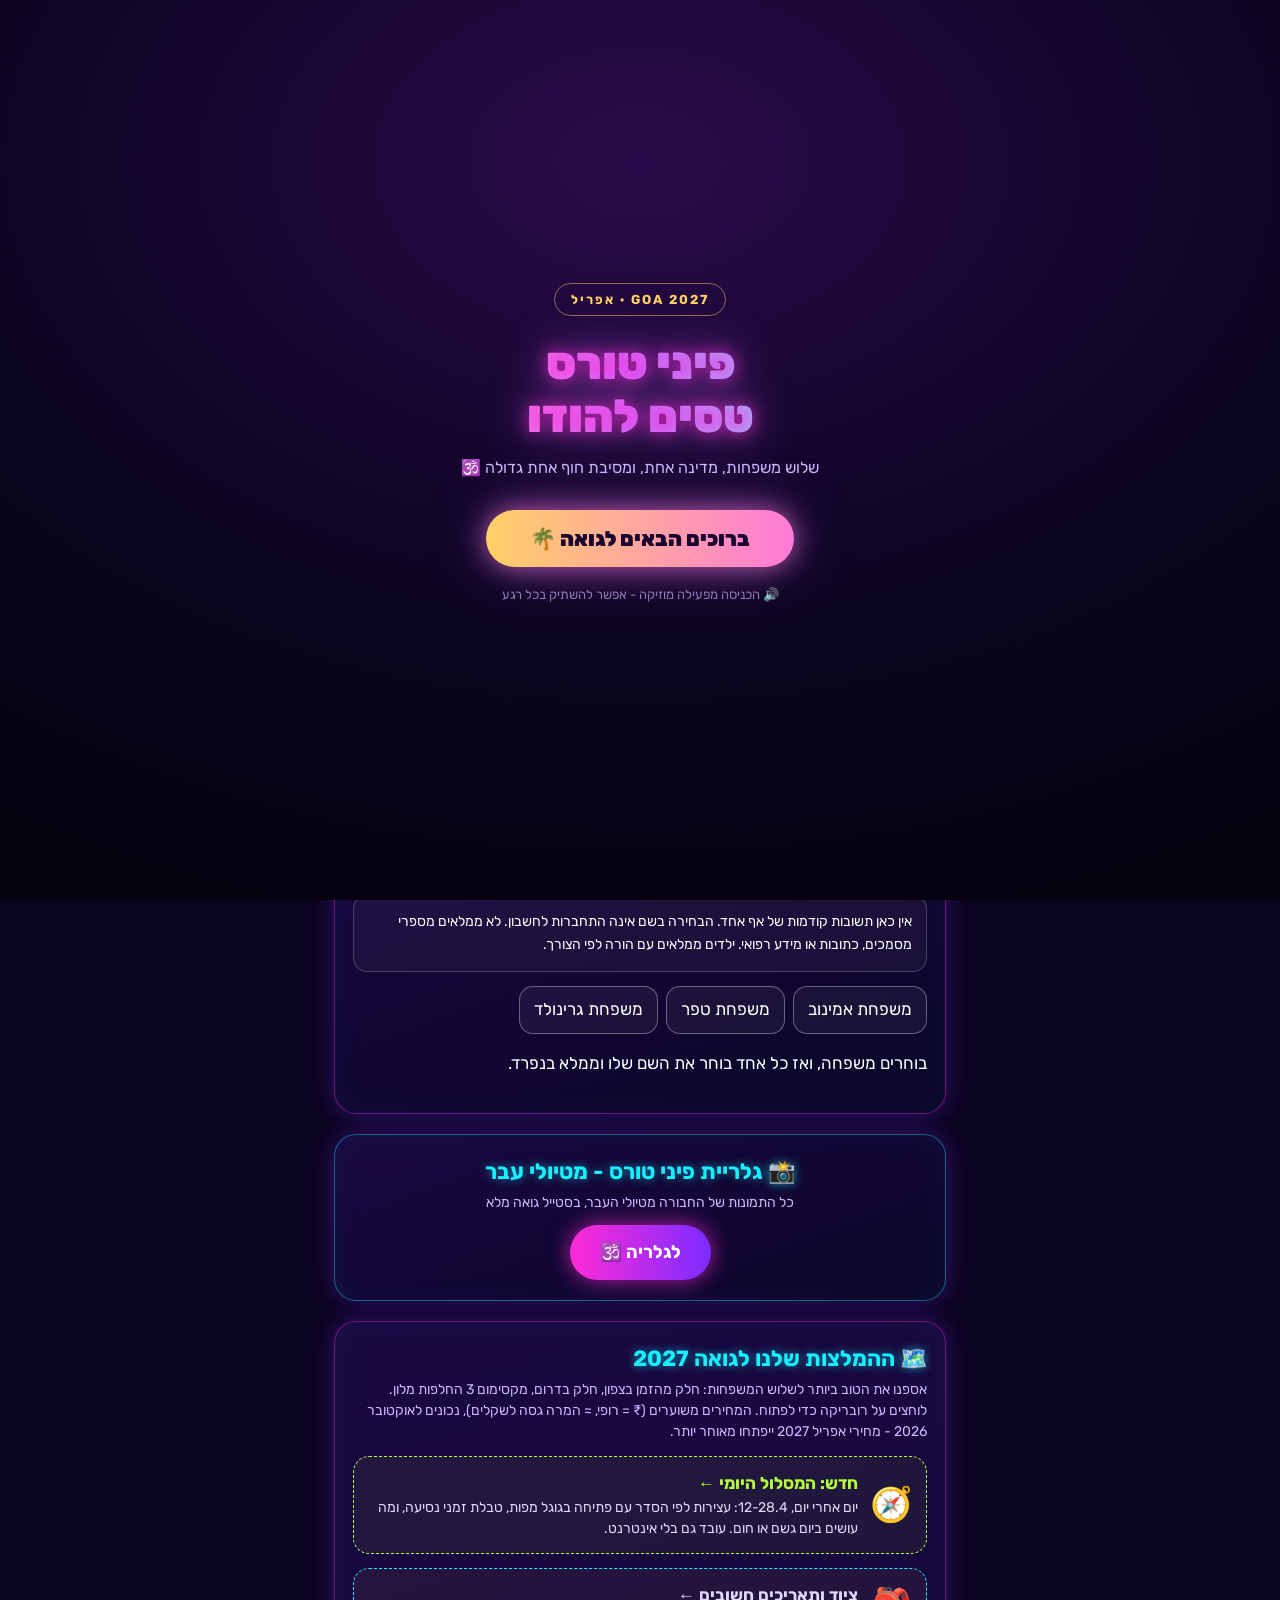
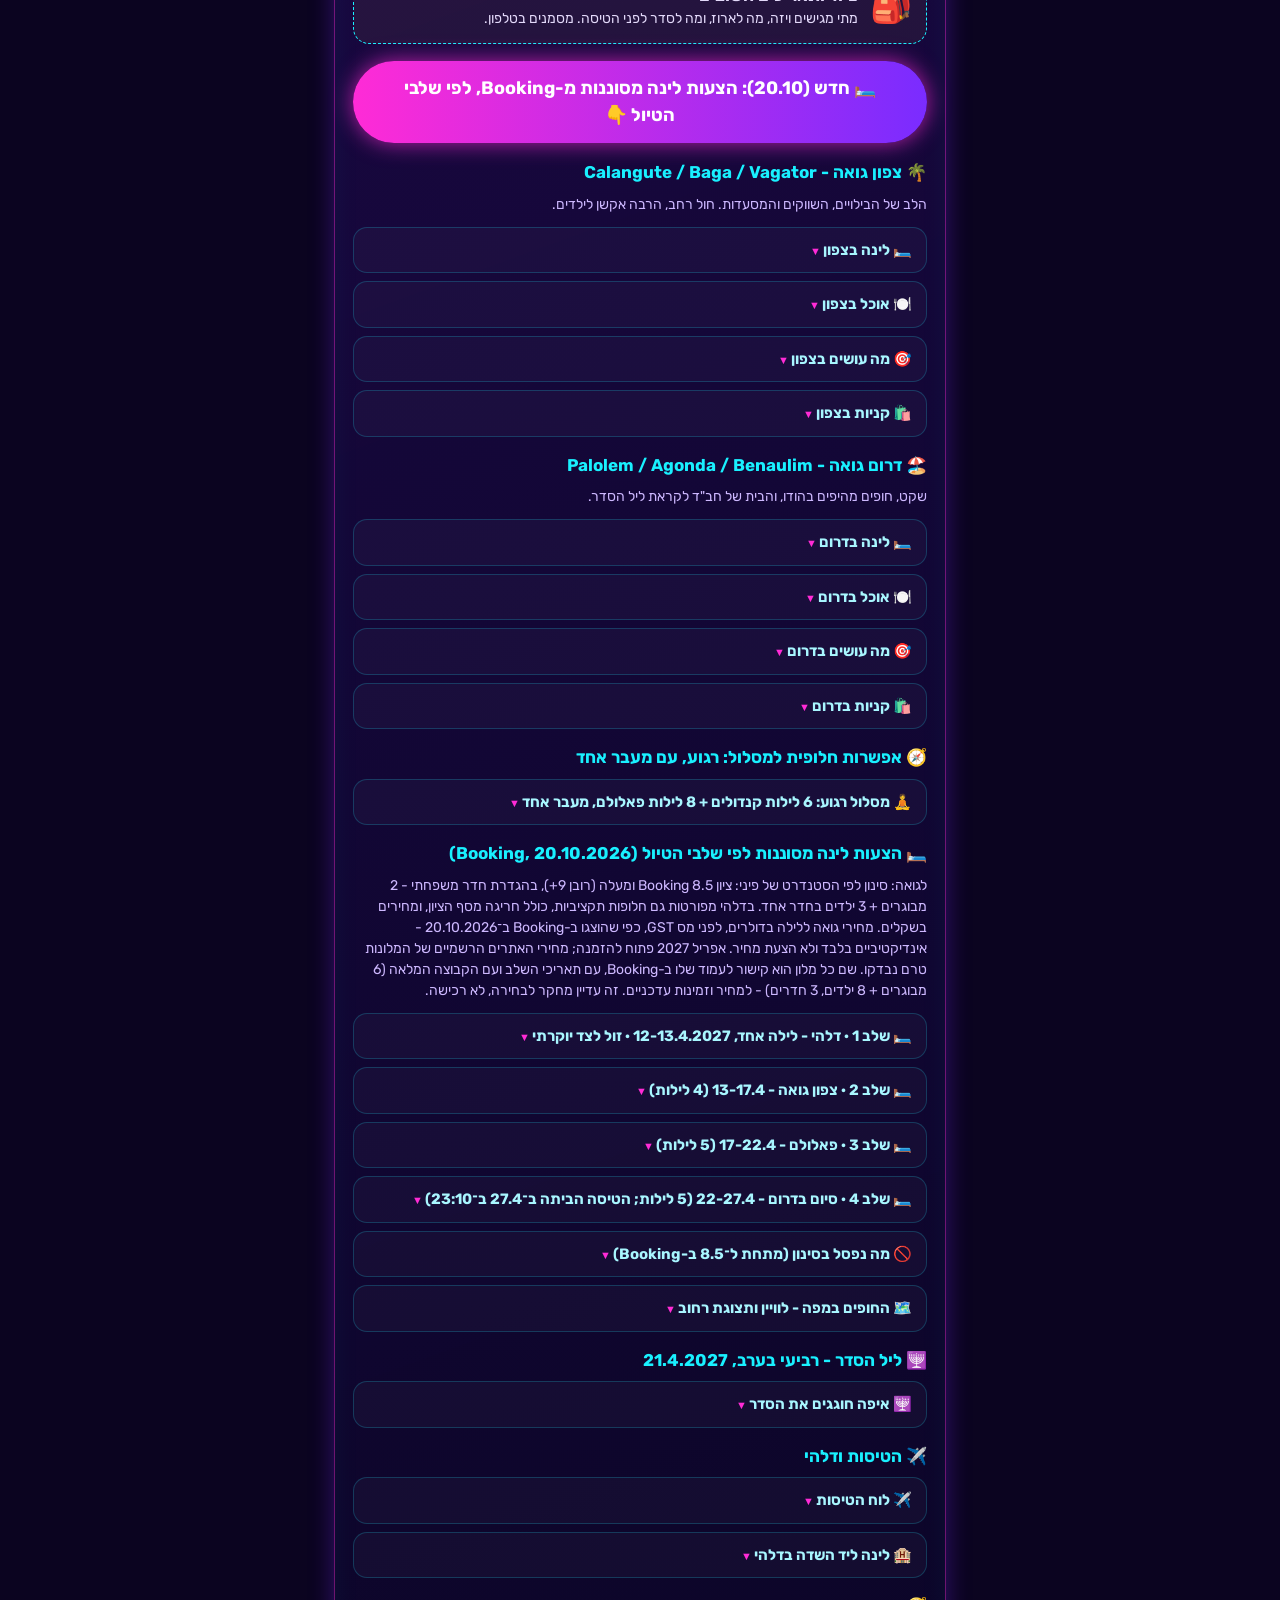
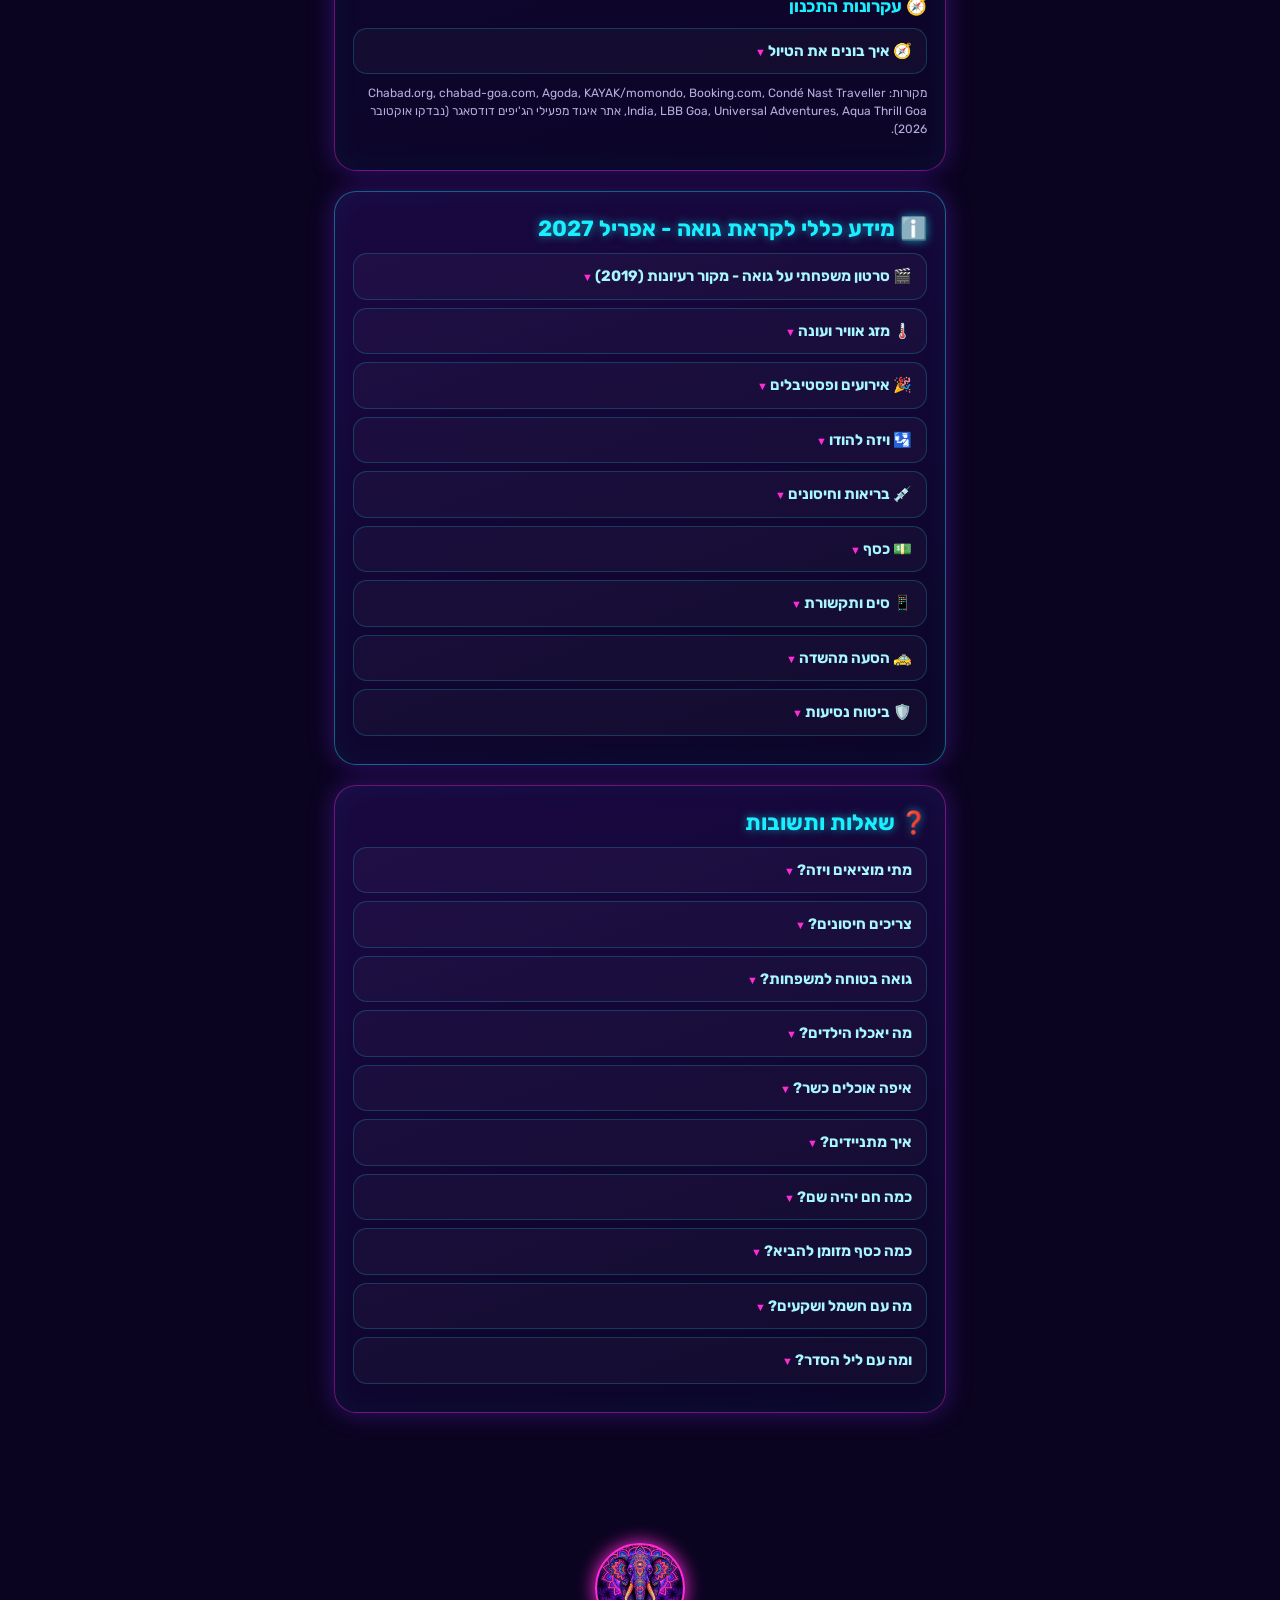
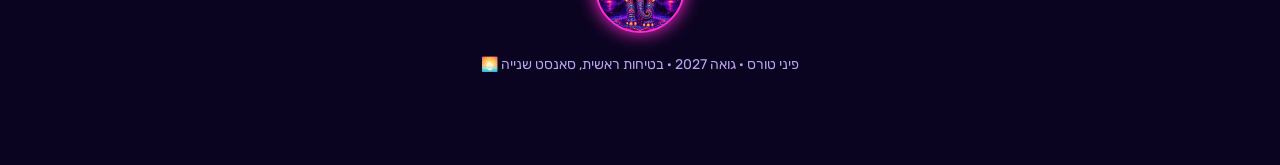
==== commit c8b726e3: "Tier 2: full plan tools - per-day map routes, travel-time table, rain plan, packing list, offline, p" ====
--- a/index.html
+++ b/index.html
@@ -6,7 +6,7 @@
   <script src="goa-audio-1.js?v=2" defer></script>
 <script src="goa-audio-2.js?v=2" defer></script>
 <script src="chat.js?v=4" defer></script>
-<script src="music.js?v=12" defer></script>
+<script src="music.js?v=13" defer></script>
 <meta name="viewport" content="width=device-width, initial-scale=1, viewport-fit=cover">
 <title>פיני טורס טסים להודו | גואה 2027</title>
 <meta name="description" content="הטיול הגדול לגואה. ממלאים העדפות בדקה וחצי, פיני טורס דואג לשאר.">
@@ -104,7 +104,7 @@
 .secnav a.hot{border-color:var(--lime);color:var(--lime);font-weight:700}
 .secnav a[aria-current=true]{background:linear-gradient(90deg,#ff2bd655,#7a2cff55);border-color:var(--pink)}
 @media (min-width:700px){.secnav{justify-content:center}}
-#personal-questionnaires,#recs,#info,#faq,#lodging-filtered{scroll-margin-top:64px}
+#personal-questionnaires,#recs,#info,#faq,#lodging-filtered,.pq-body,#kout,#out{scroll-margin-top:64px}
 .routecard{display:flex;gap:12px;align-items:center;margin:14px 0 6px;padding:14px;border-radius:16px;border:1px dashed var(--lime);background:#b6ff3b10;color:#fff;text-decoration:none}
 .routecard b{display:block;font-size:17px;color:var(--lime)}
 .routecard span{font-size:14px;color:#e3d9fa;line-height:1.5}
@@ -184,6 +184,7 @@
   <a href="#personal-questionnaires">📝 שאלונים</a>
   <a href="#recs">🗺️ המלצות</a>
   <a href="route.html" class="hot">🧭 המסלול היומי</a>
+  <a href="pack.html">🎒 ציוד ותאריכים</a>
   <a href="#lodging-filtered">🛏️ לינה</a>
   <a href="#info">ℹ️ מידע</a>
   <a href="#faq">❓ שאלות</a>
@@ -199,7 +200,8 @@
 <section class="card rec" id="recs">
 <h2>🗺️ ההמלצות שלנו לגואה 2027</h2>
 <p class="hint">אספנו את הטוב ביותר לשלוש המשפחות: חלק מהזמן בצפון, חלק בדרום, מקסימום 3 החלפות מלון. לוחצים על רובריקה כדי לפתוח. המחירים משוערים (₹ = רופי, ≈ המרה גסה לשקלים), נכונים לאוקטובר 2026 - מחירי אפריל 2027 ייפתחו מאוחר יותר.</p>
-<a class="routecard" href="route.html"><i aria-hidden="true">🧭</i><span><b>חדש: המסלול היומי ←</b>יום אחרי יום, 12-28.4: לאן נוסעים, זמני נסיעה ידועים, מה עוד לא נבדק, ומה עושים ביום גשם או חום.</span></a>
+<a class="routecard" href="route.html"><i aria-hidden="true">🧭</i><span><b>חדש: המסלול היומי ←</b>יום אחרי יום, 12-28.4: עצירות לפי הסדר עם פתיחה בגוגל מפות, טבלת זמני נסיעה, ומה עושים ביום גשם או חום. עובד גם בלי אינטרנט.</span></a>
+<a class="routecard" href="pack.html" style="border-color:var(--sand);background:#ffd16610"><i aria-hidden="true">🎒</i><span><b style="color:var(--sand)">ציוד ותאריכים חשובים ←</b>מתי מגישים ויזה, מה לארוז, ומה לסדר לפני הטיסה. מסמנים בטלפון.</span></a>
 <p style="text-align:center"><a class="btn" href="#lodging-filtered">🛏️ חדש (20.10): הצעות לינה מסוננות מ-Booking, לפי שלבי הטיול 👇</a></p>
 
 <h3>🌴 צפון גואה - Calangute / Baga / Vagator</h3>
@@ -725,6 +727,15 @@
   a.addEventListener('pause',rb); a.addEventListener('ended',rb);
 });
 })();
+// שיר הלינה (כ־6MB) נטען מראש רק כשמגיעים להמלצות, ולא בכל כניסה לאתר
+(function(){
+var recs=document.getElementById('recs');if(!recs)return;
+function pre(){if(window.goaMusic&&goaMusic.preload)goaMusic.preload('lodging')}
+if(!('IntersectionObserver' in window)){recs.addEventListener('toggle',pre,true);return}
+var io=new IntersectionObserver(function(es){if(es[0].isIntersecting){io.disconnect();pre()}});io.observe(recs);
+})();
+// שמירה לשימוש בלי אינטרנט (sw.js: רק דפי התכנון והקבצים הקטנים, תמיד מהרשת כשיש חיבור)
+if('serviceWorker' in navigator&&location.protocol!=='file:'){window.addEventListener('load',function(){navigator.serviceWorker.register('sw.js').catch(function(){})})}
 // ניווט: מסמנים את האזור שבו נמצאים
 (function(){
 var nav=document.getElementById('secnav');if(!nav||!('IntersectionObserver' in window))return;
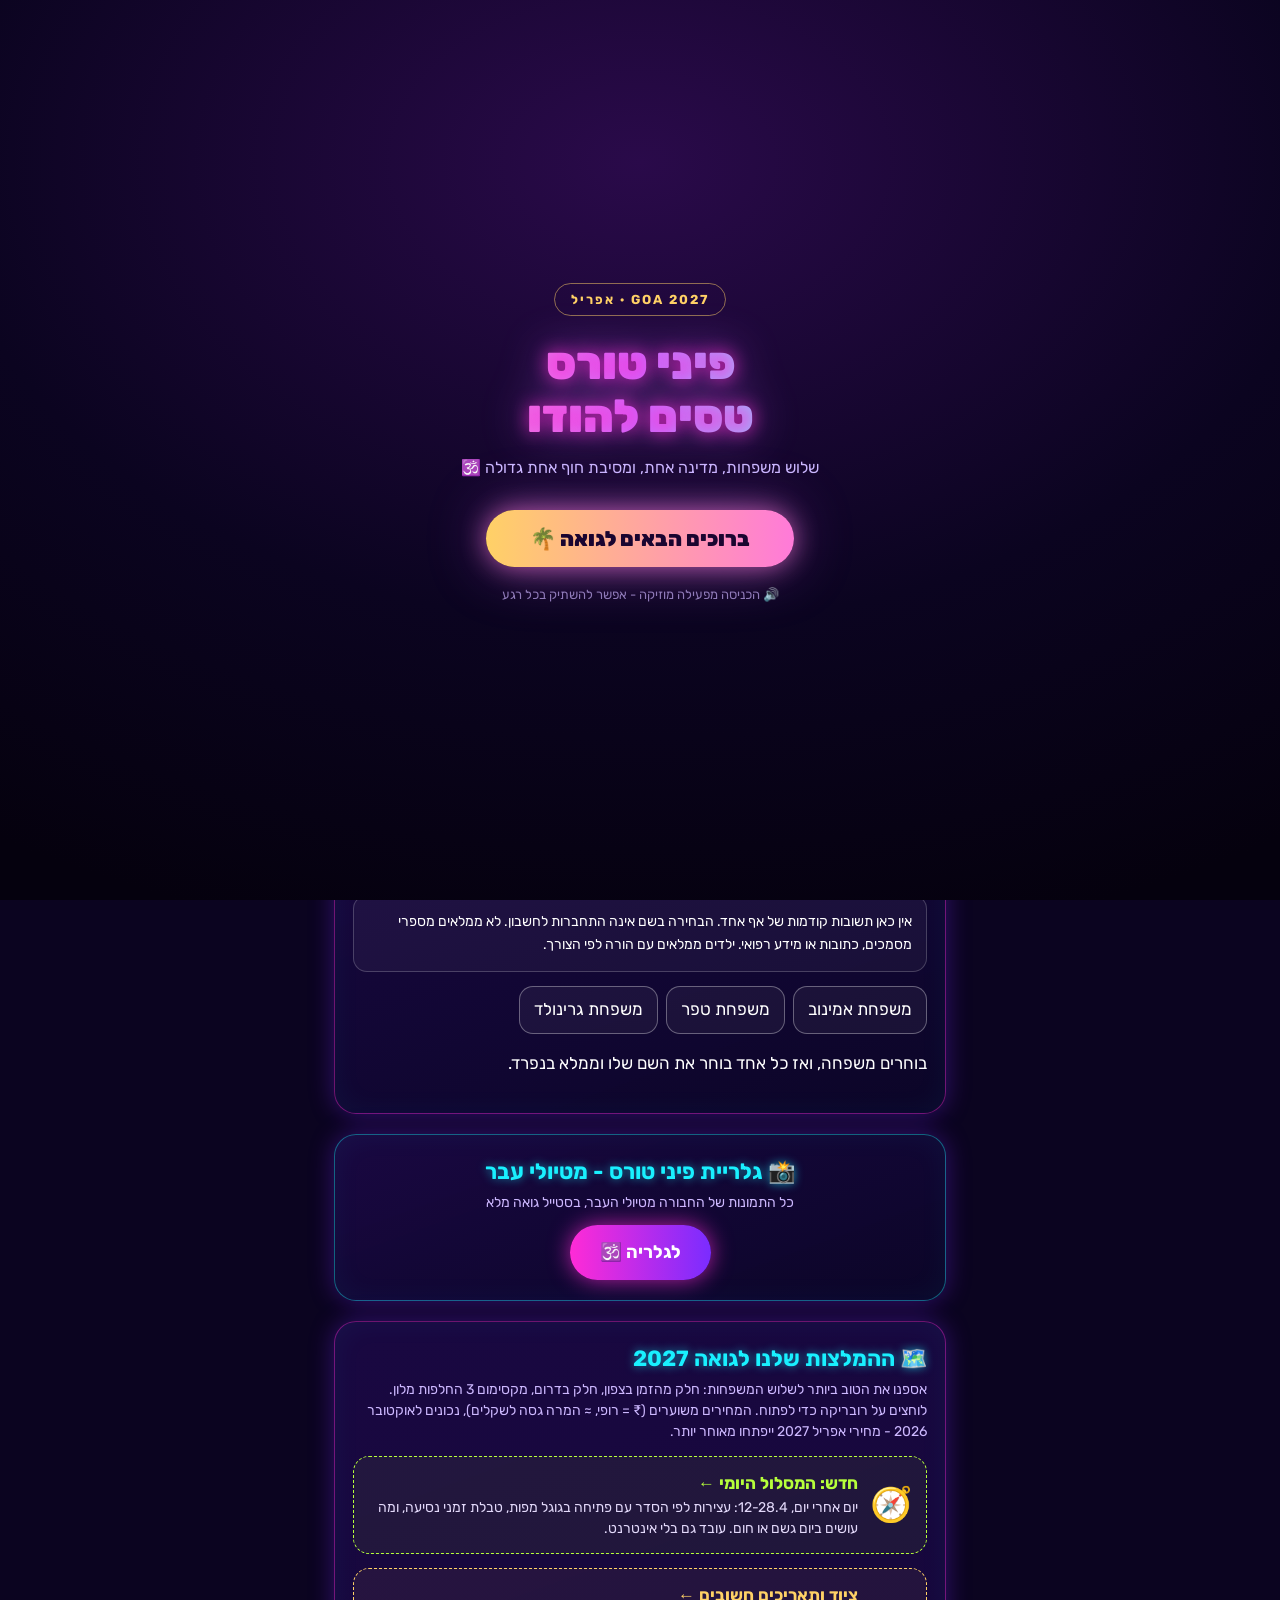
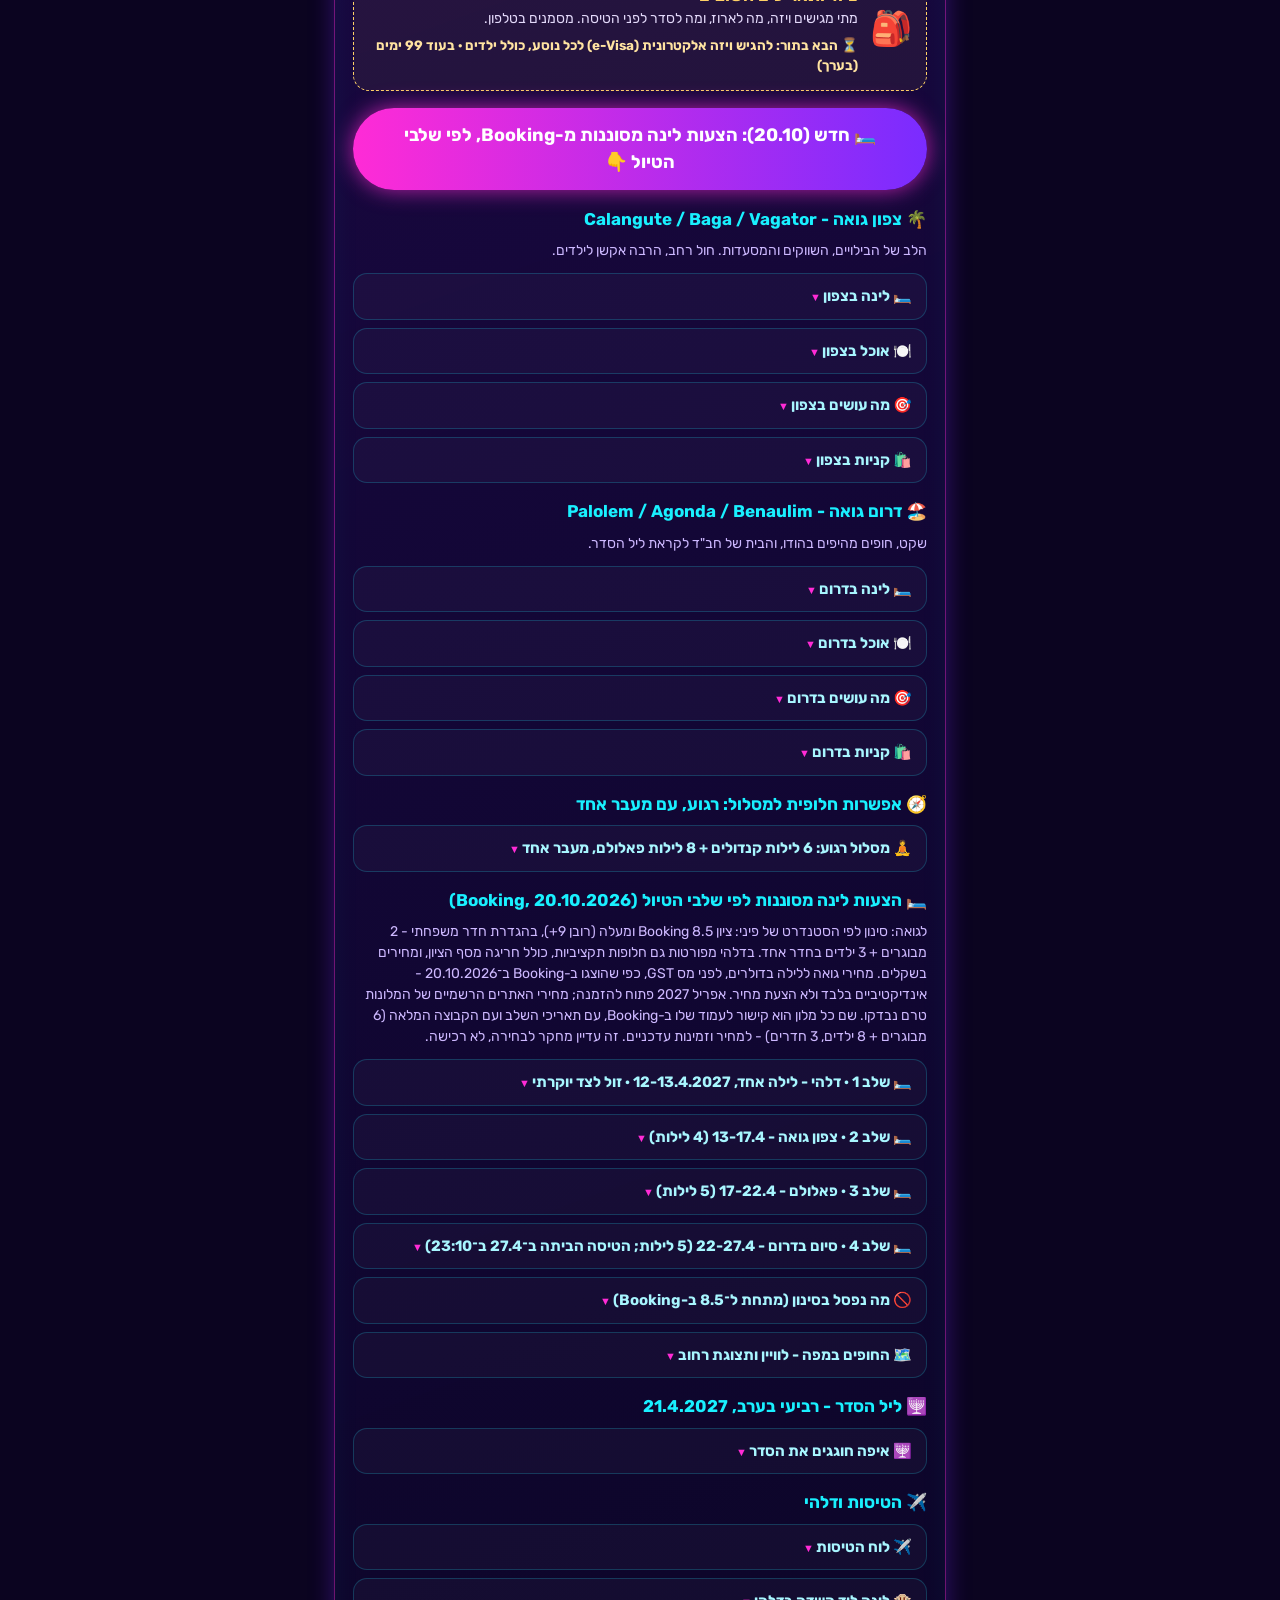
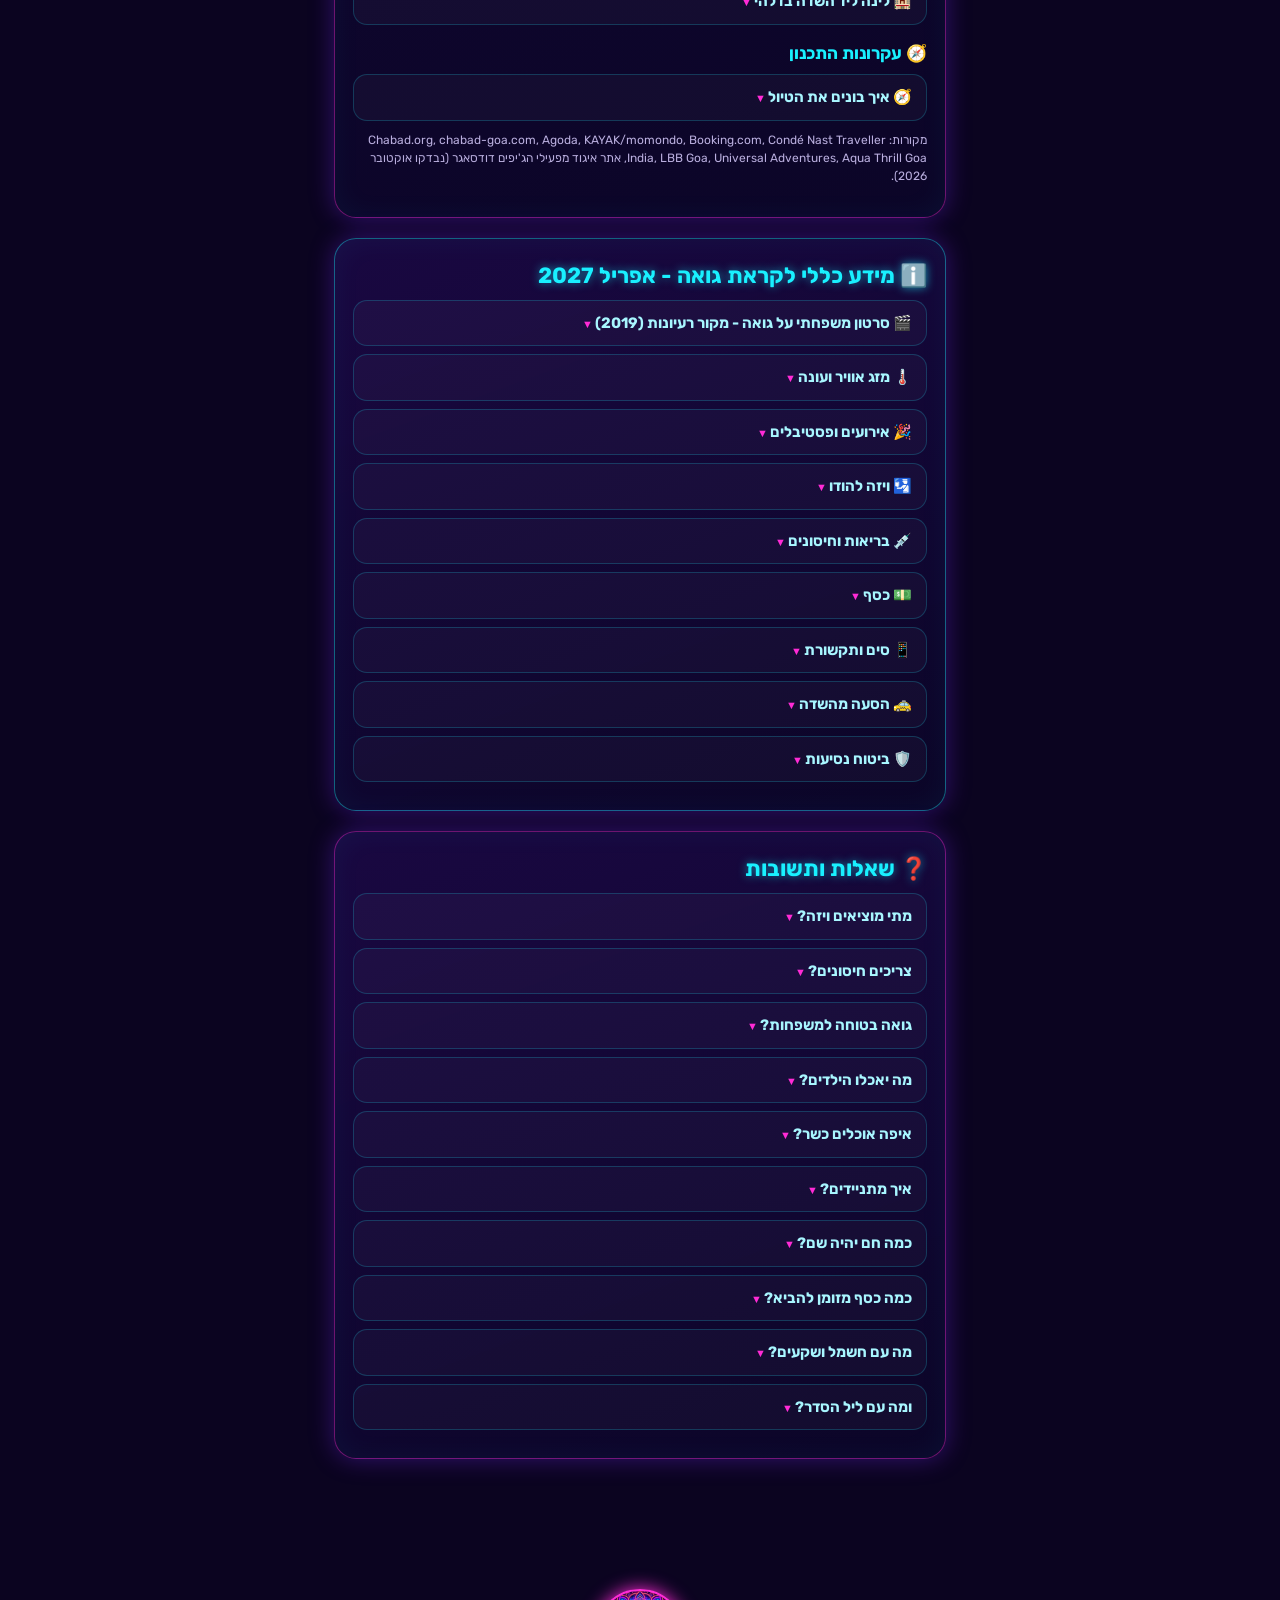
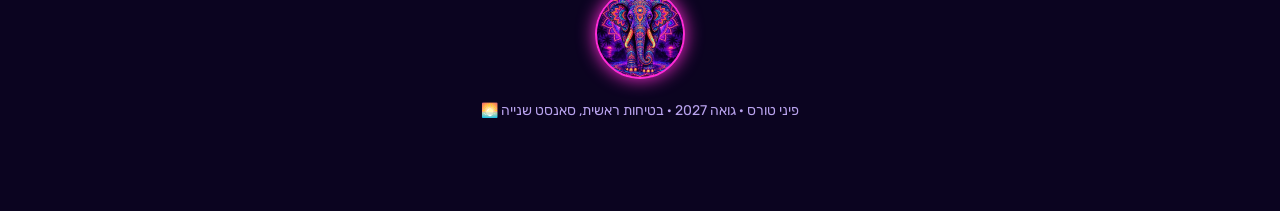
==== commit adbb0944: "Main page: packing card shows the next deadline with a countdown Reads the same deadline list as pac" ====
--- a/index.html
+++ b/index.html
@@ -6,6 +6,7 @@
   <script src="goa-audio-1.js?v=2" defer></script>
 <script src="goa-audio-2.js?v=2" defer></script>
 <script src="chat.js?v=4" defer></script>
+<script src="trip-data.js?v=1" defer></script>
 <script src="music.js?v=13" defer></script>
 <meta name="viewport" content="width=device-width, initial-scale=1, viewport-fit=cover">
 <title>פיני טורס טסים להודו | גואה 2027</title>
@@ -109,6 +110,7 @@
 .routecard b{display:block;font-size:17px;color:var(--lime)}
 .routecard span{font-size:14px;color:#e3d9fa;line-height:1.5}
 .routecard i{font-style:normal;font-size:34px;line-height:1}
+.routecard .nextdl{display:block;margin-top:6px;font-style:normal;font-size:13.5px;font-weight:700;color:#ffe3a1}
 .songload{font:inherit;font-size:14px;font-weight:700;min-height:44px;padding:8px 16px;border-radius:99px;border:1px solid #19f0ff88;background:#19f0ff18;color:#fff;cursor:pointer}
 .songload:disabled{opacity:.7;cursor:progress}
 .songmsg{width:100%;font-size:13px;color:#ffd166}
@@ -201,7 +203,7 @@
 <h2>🗺️ ההמלצות שלנו לגואה 2027</h2>
 <p class="hint">אספנו את הטוב ביותר לשלוש המשפחות: חלק מהזמן בצפון, חלק בדרום, מקסימום 3 החלפות מלון. לוחצים על רובריקה כדי לפתוח. המחירים משוערים (₹ = רופי, ≈ המרה גסה לשקלים), נכונים לאוקטובר 2026 - מחירי אפריל 2027 ייפתחו מאוחר יותר.</p>
 <a class="routecard" href="route.html"><i aria-hidden="true">🧭</i><span><b>חדש: המסלול היומי ←</b>יום אחרי יום, 12-28.4: עצירות לפי הסדר עם פתיחה בגוגל מפות, טבלת זמני נסיעה, ומה עושים ביום גשם או חום. עובד גם בלי אינטרנט.</span></a>
-<a class="routecard" href="pack.html" style="border-color:var(--sand);background:#ffd16610"><i aria-hidden="true">🎒</i><span><b style="color:var(--sand)">ציוד ותאריכים חשובים ←</b>מתי מגישים ויזה, מה לארוז, ומה לסדר לפני הטיסה. מסמנים בטלפון.</span></a>
+<a class="routecard" href="pack.html" style="border-color:#ffd166;background:#ffd16610"><i aria-hidden="true">🎒</i><span><b style="color:#ffd166">ציוד ותאריכים חשובים ←</b>מתי מגישים ויזה, מה לארוז, ומה לסדר לפני הטיסה. מסמנים בטלפון.<em id="nextDl" class="nextdl" hidden></em></span></a>
 <p style="text-align:center"><a class="btn" href="#lodging-filtered">🛏️ חדש (20.10): הצעות לינה מסוננות מ-Booking, לפי שלבי הטיול 👇</a></p>
 
 <h3>🌴 צפון גואה - Calangute / Baga / Vagator</h3>
@@ -734,6 +736,13 @@
 if(!('IntersectionObserver' in window)){recs.addEventListener('toggle',pre,true);return}
 var io=new IntersectionObserver(function(es){if(es[0].isIntersecting){io.disconnect();pre()}});io.observe(recs);
 })();
+// התאריך הבא מרשימת התאריכים (trip-data.js)
+(function(){function go(){var G=window.GOA_TRIP,box=document.getElementById('nextDl');if(!G||!box)return;
+var t=new Date();t.setHours(0,0,0,0);
+var nx=G.DEADLINES.filter(function(x){var p=x.date.split('-');return new Date(+p[0],+p[1]-1,+p[2])>=t})[0];if(!nx)return;
+var p=nx.date.split('-'),n=Math.round((new Date(+p[0],+p[1]-1,+p[2])-t)/864e5);
+box.textContent='⏳ הבא בתור: '+nx.t+' · '+(n===0?'היום':'בעוד '+n+' ימים')+(nx.approx?' (בערך)':'');box.hidden=false}
+if(document.readyState==='complete')go();else window.addEventListener('load',go)})();
 // שמירה לשימוש בלי אינטרנט (sw.js: רק דפי התכנון והקבצים הקטנים, תמיד מהרשת כשיש חיבור)
 if('serviceWorker' in navigator&&location.protocol!=='file:'){window.addEventListener('load',function(){navigator.serviceWorker.register('sw.js').catch(function(){})})}
 // ניווט: מסמנים את האזור שבו נמצאים
